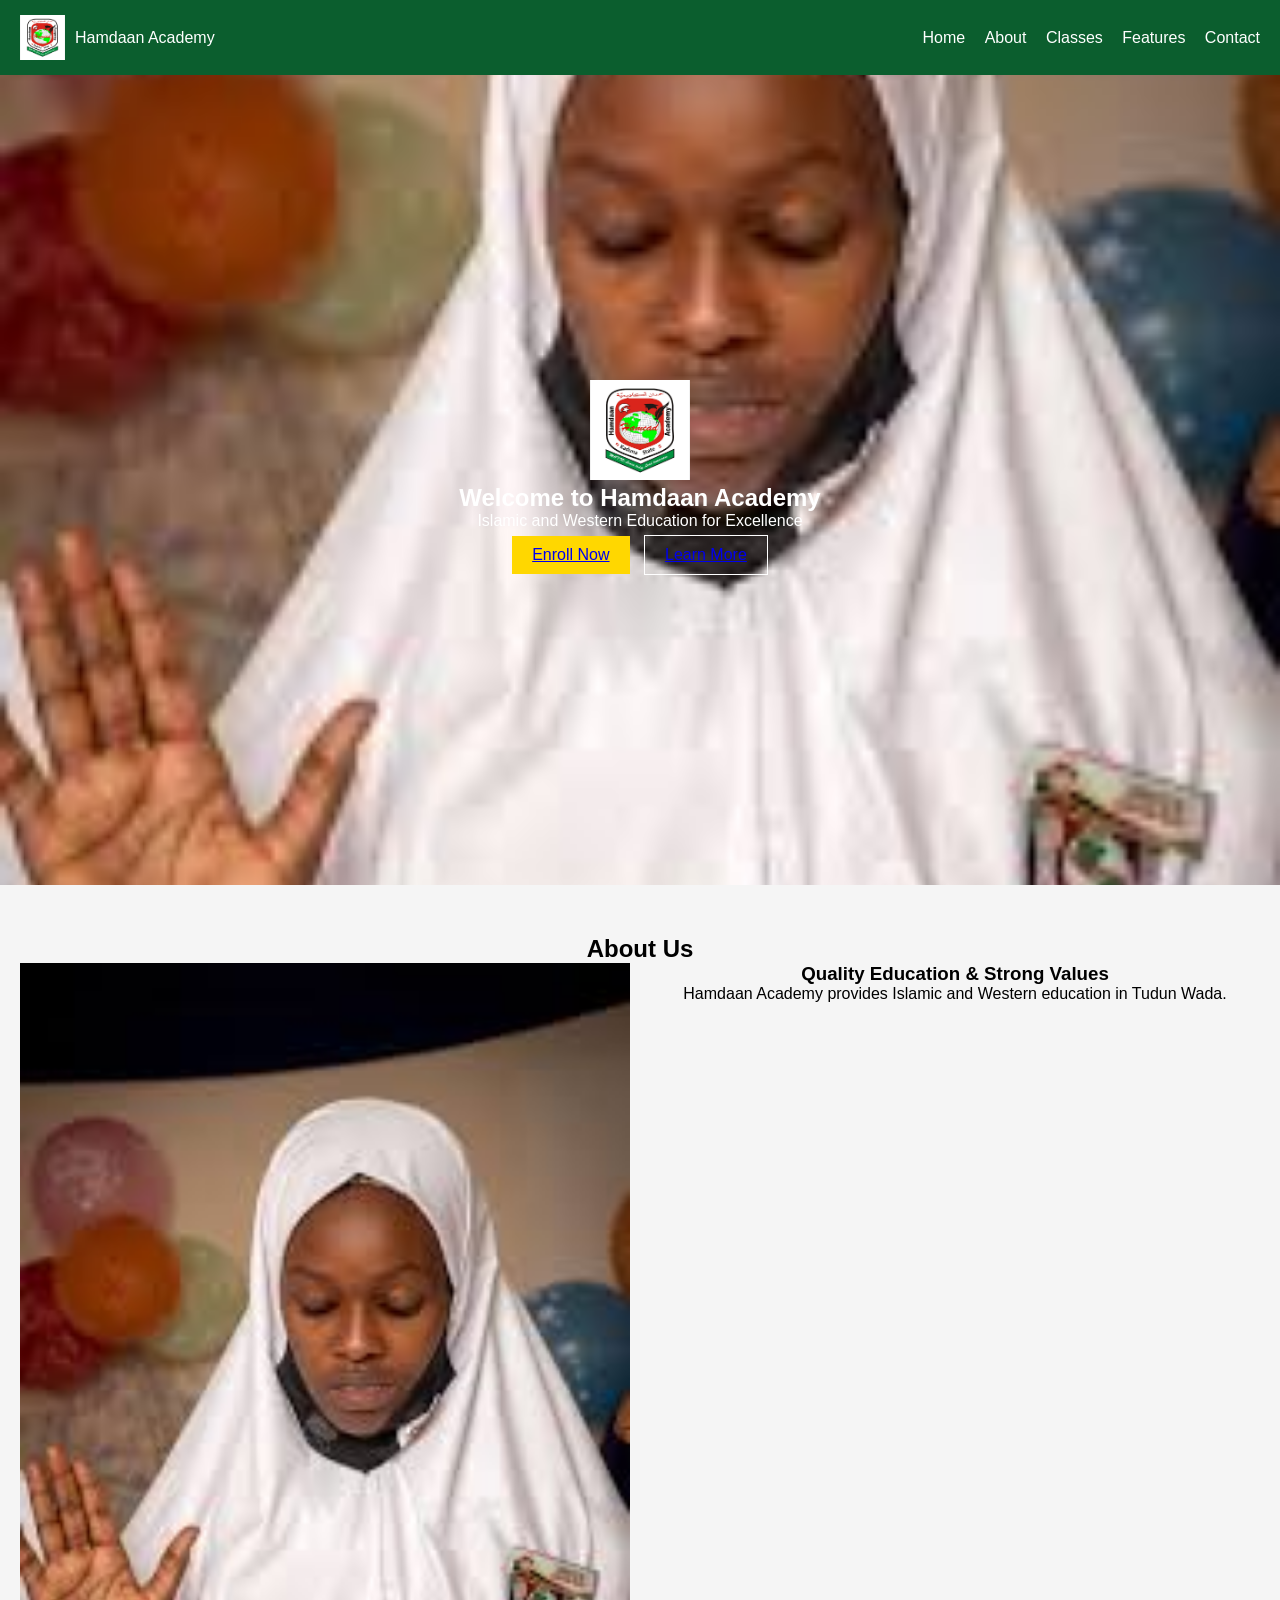
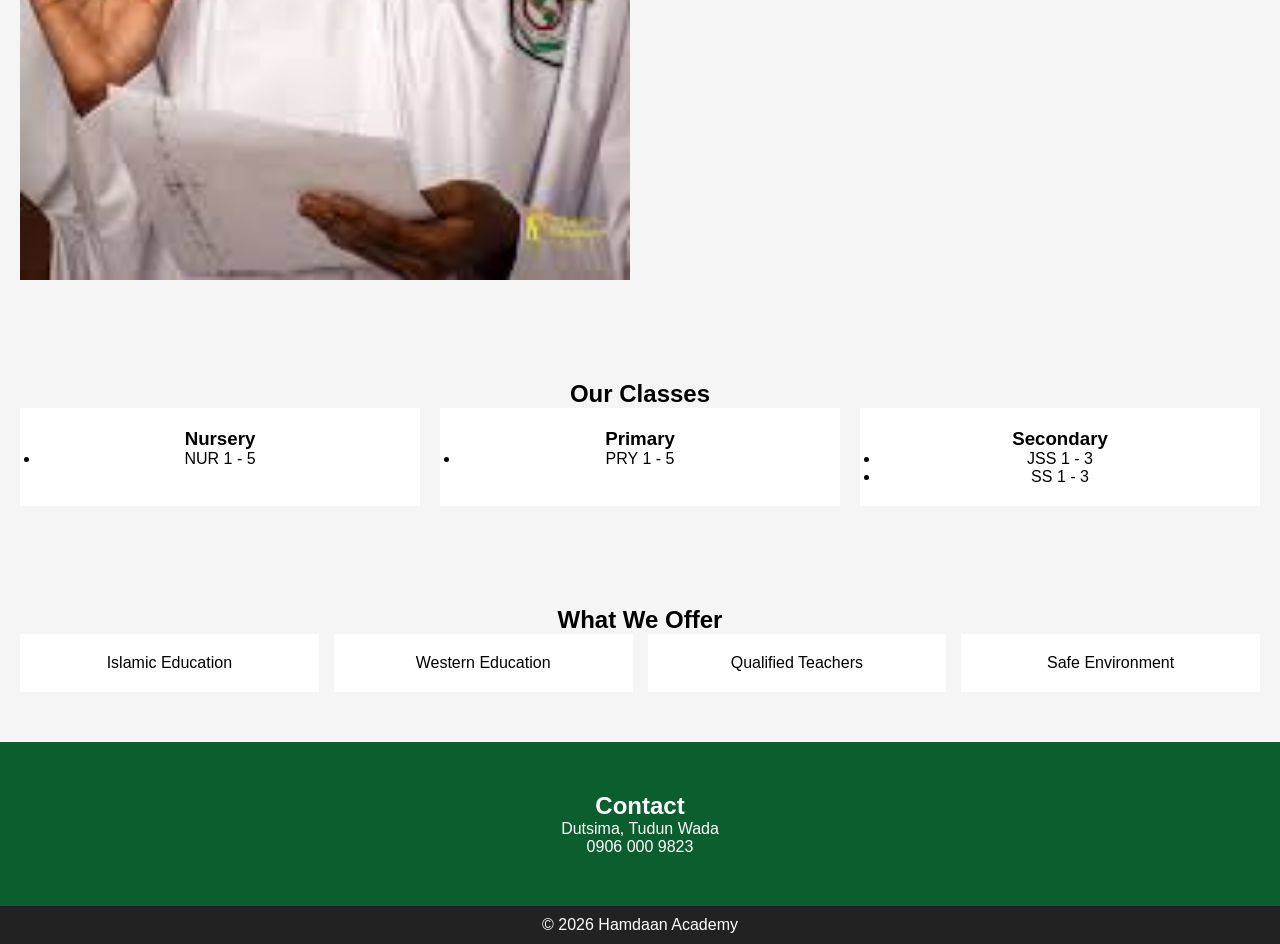
==== index.html @ 9a120d10 "Rename Index.html to index.html" ====
<!DOCTYPE html>
<html lang="en">
<head>
  <meta charset="UTF-8">
  <meta name="viewport" content="width=device-width, initial-scale=1.0">
  <title>Hamdaan Academy</title>

  <link rel="stylesheet" href="style.css">
</head>
<body>

<nav>
  <div class="nav-left">
    <img src="Hamdaan Academy.png">
    <div class="school-name">Hamdaan Academy</div>
  </div>

  <div class="nav-links">
    <a href="#home">Home</a>
    <a href="#about">About</a>
    <a href="#classes">Classes</a>
    <a href="#features">Features</a>
    <a href="#contact">Contact</a>
  </div>

  <div class="menu-icon" onclick="toggleMenu()">☰</div>
</nav>

<div class="mobile-menu" id="mobileMenu">
  <a href="#home" onclick="closeMenu()">Home</a>
  <a href="#about" onclick="closeMenu()">About</a>
  <a href="#classes" onclick="closeMenu()">Classes</a>
  <a href="#features" onclick="closeMenu()">Features</a>
  <a href="#contact" onclick="closeMenu()">Contact</a>
</div>

<section class="hero" id="home">
  <div class="hero-content">
    <img src="Hamdaan Academy.png" class="hero-logo">
    <h1>Welcome to Hamdaan Academy</h1>
    <p>Islamic and Western Education for Excellence</p>

    <div class="hero-buttons">
      <a href="#contact" class="btn btn-primary">Enroll Now</a>
      <a href="#about" class="btn btn-secondary">Learn More</a>
    </div>
  </div>
</section>

<section class="section" id="about">
  <div class="container">
    <h2 class="section-title">About Us</h2>

    <div class="about-grid">
      <img src="Hamdaan baground.jpg">

      <div>
        <h3>Quality Education & Strong Values</h3>
        <p>
          Hamdaan Academy provides Islamic and Western education in Tudun Wada.
        </p>
      </div>
    </div>
  </div>
</section>

<section class="section" id="classes">
  <div class="container">
    <h2 class="section-title">Our Classes</h2>

    <div class="classes-wrapper">
      <div class="class-box">
        <h3>Nursery</h3>
        <ul>
          <li>NUR 1 - 5</li>
        </ul>
      </div>

      <div class="class-box">
        <h3>Primary</h3>
        <ul>
          <li>PRY 1 - 5</li>
        </ul>
      </div>

      <div class="class-box">
        <h3>Secondary</h3>
        <ul>
          <li>JSS 1 - 3</li>
          <li>SS 1 - 3</li>
        </ul>
      </div>
    </div>
  </div>
</section>

<section class="section" id="features">
  <div class="container">
    <h2 class="section-title">What We Offer</h2>

    <div class="features-grid">
      <div class="feature-card">Islamic Education</div>
      <div class="feature-card">Western Education</div>
      <div class="feature-card">Qualified Teachers</div>
      <div class="feature-card">Safe Environment</div>
    </div>
  </div>
</section>

<section class="section contact-section" id="contact">
  <div class="container">
    <h2>Contact</h2>
    <p>Dutsima, Tudun Wada</p>
    <p>0906 000 9823</p>
  </div>
</section>

<footer>
  © 2026 Hamdaan Academy
</footer>

<script src="script.js"></script>

</body>
</html>
---- style.css ----
*{
  margin:0;
  padding:0;
  box-sizing:border-box;
  font-family: Arial;
}

body{
  background:#f5f5f5;
}

nav{
  background:#0b5e2e;
  color:white;
  display:flex;
  justify-content:space-between;
  padding:15px 20px;
  align-items:center;
}

.nav-left{
  display:flex;
  align-items:center;
  gap:10px;
}

.nav-left img{
  width:45px;
}

.nav-links a{
  color:white;
  margin-left:15px;
  text-decoration:none;
}

.menu-icon{
  display:none;
  font-size:25px;
}

.mobile-menu{
  display:none;
  flex-direction:column;
  background:#0b5e2e;
}

.mobile-menu a{
  color:white;
  padding:10px;
}

.hero{
  height:90vh;
  background:url("Hamdaan baground.jpg") center/cover no-repeat;
  display:flex;
  justify-content:center;
  align-items:center;
  text-align:center;
  color:white;
}

.hero-logo{
  width:100px;
}

.btn{
  padding:10px 20px;
  margin:5px;
  display:inline-block;
}

.btn-primary{
  background:gold;
}

.btn-secondary{
  border:1px solid white;
}

.section{
  padding:50px 20px;
  text-align:center;
}

.about-grid{
  display:grid;
  grid-template-columns:1fr 1fr;
  gap:20px;
}

.about-grid img{
  width:100%;
}

.classes-wrapper{
  display:grid;
  grid-template-columns:repeat(3,1fr);
  gap:20px;
}

.class-box{
  background:white;
  padding:20px;
}

.features-grid{
  display:grid;
  grid-template-columns:repeat(4,1fr);
  gap:15px;
}

.feature-card{
  background:white;
  padding:20px;
}

.contact-section{
  background:#0b5e2e;
  color:white;
}

footer{
  background:#222;
  color:white;
  text-align:center;
  padding:10px;
}

@media(max-width:768px){
  .nav-links{
    display:none;
  }

  .menu-icon{
    display:block;
  }

  .mobile-menu.show{
    display:flex;
  }

  .about-grid,
  .classes-wrapper,
  .features-grid{
    grid-template-columns:1fr;
  }
}
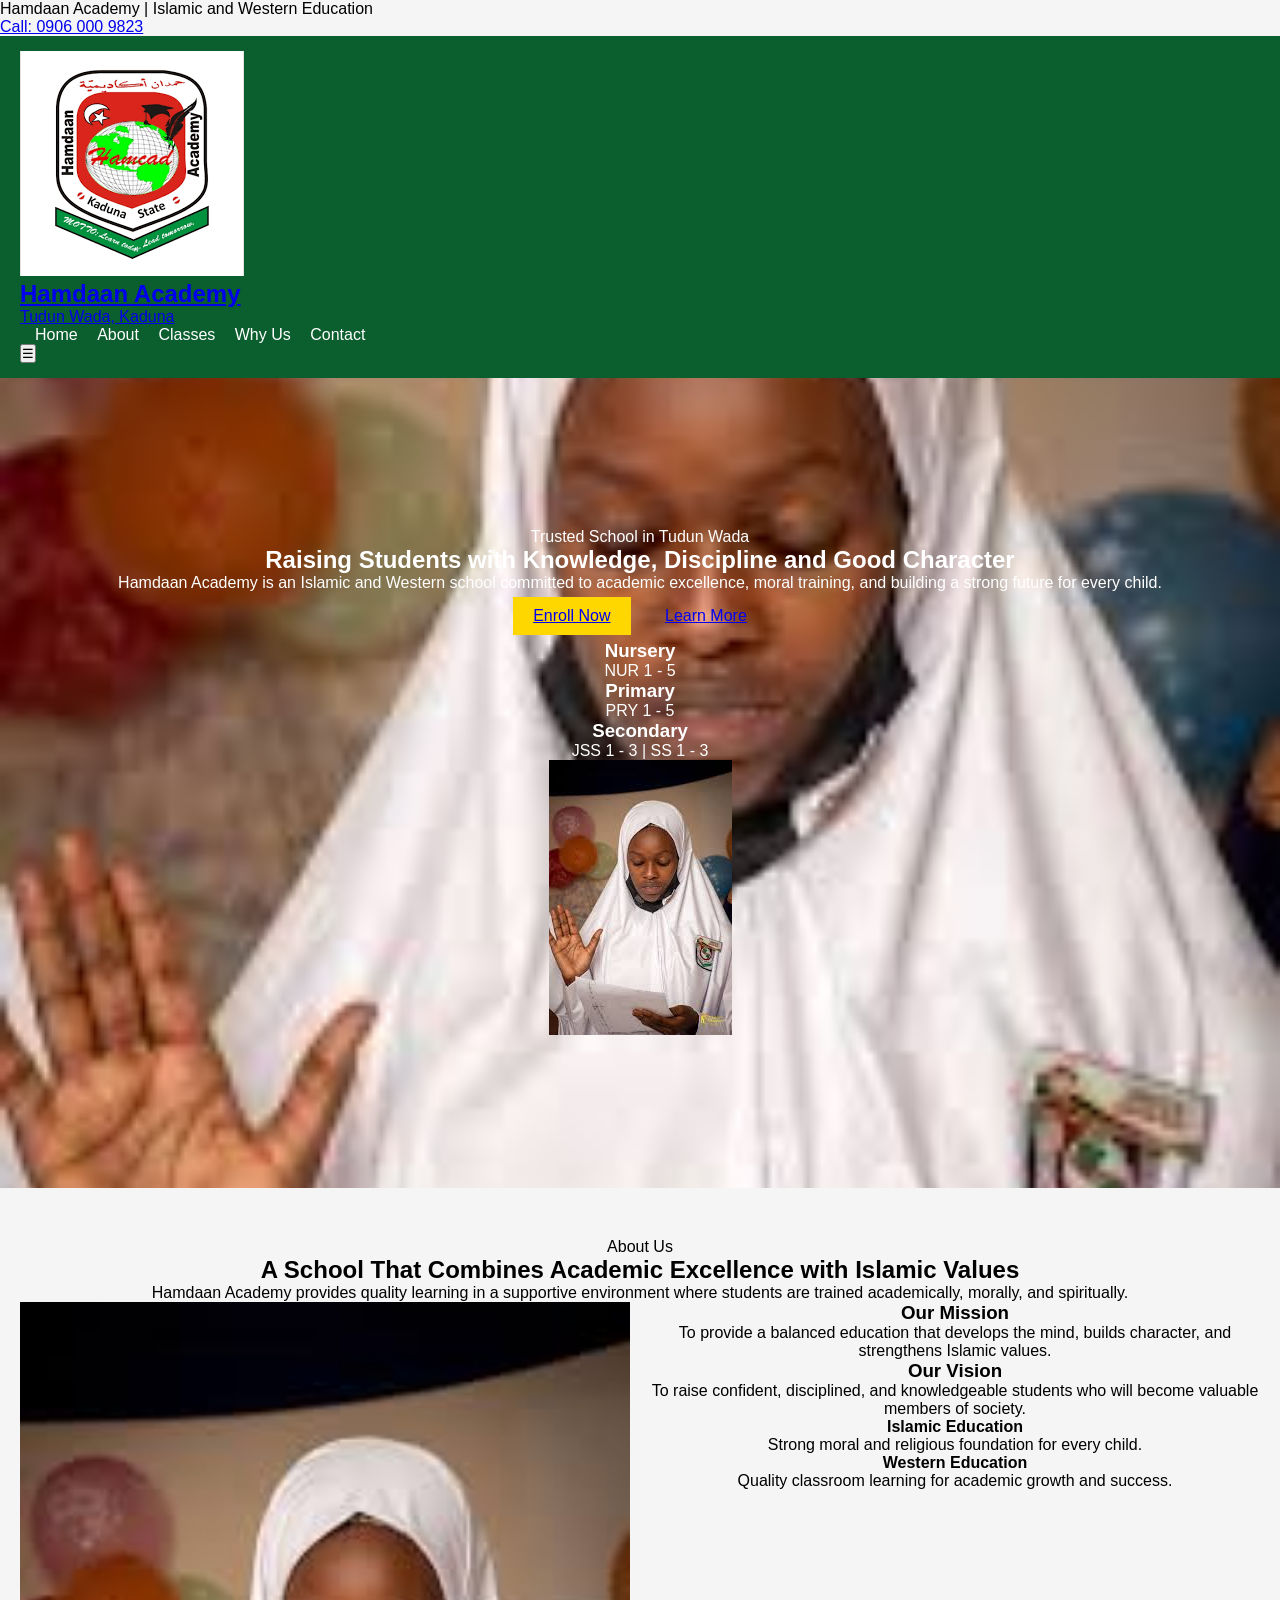
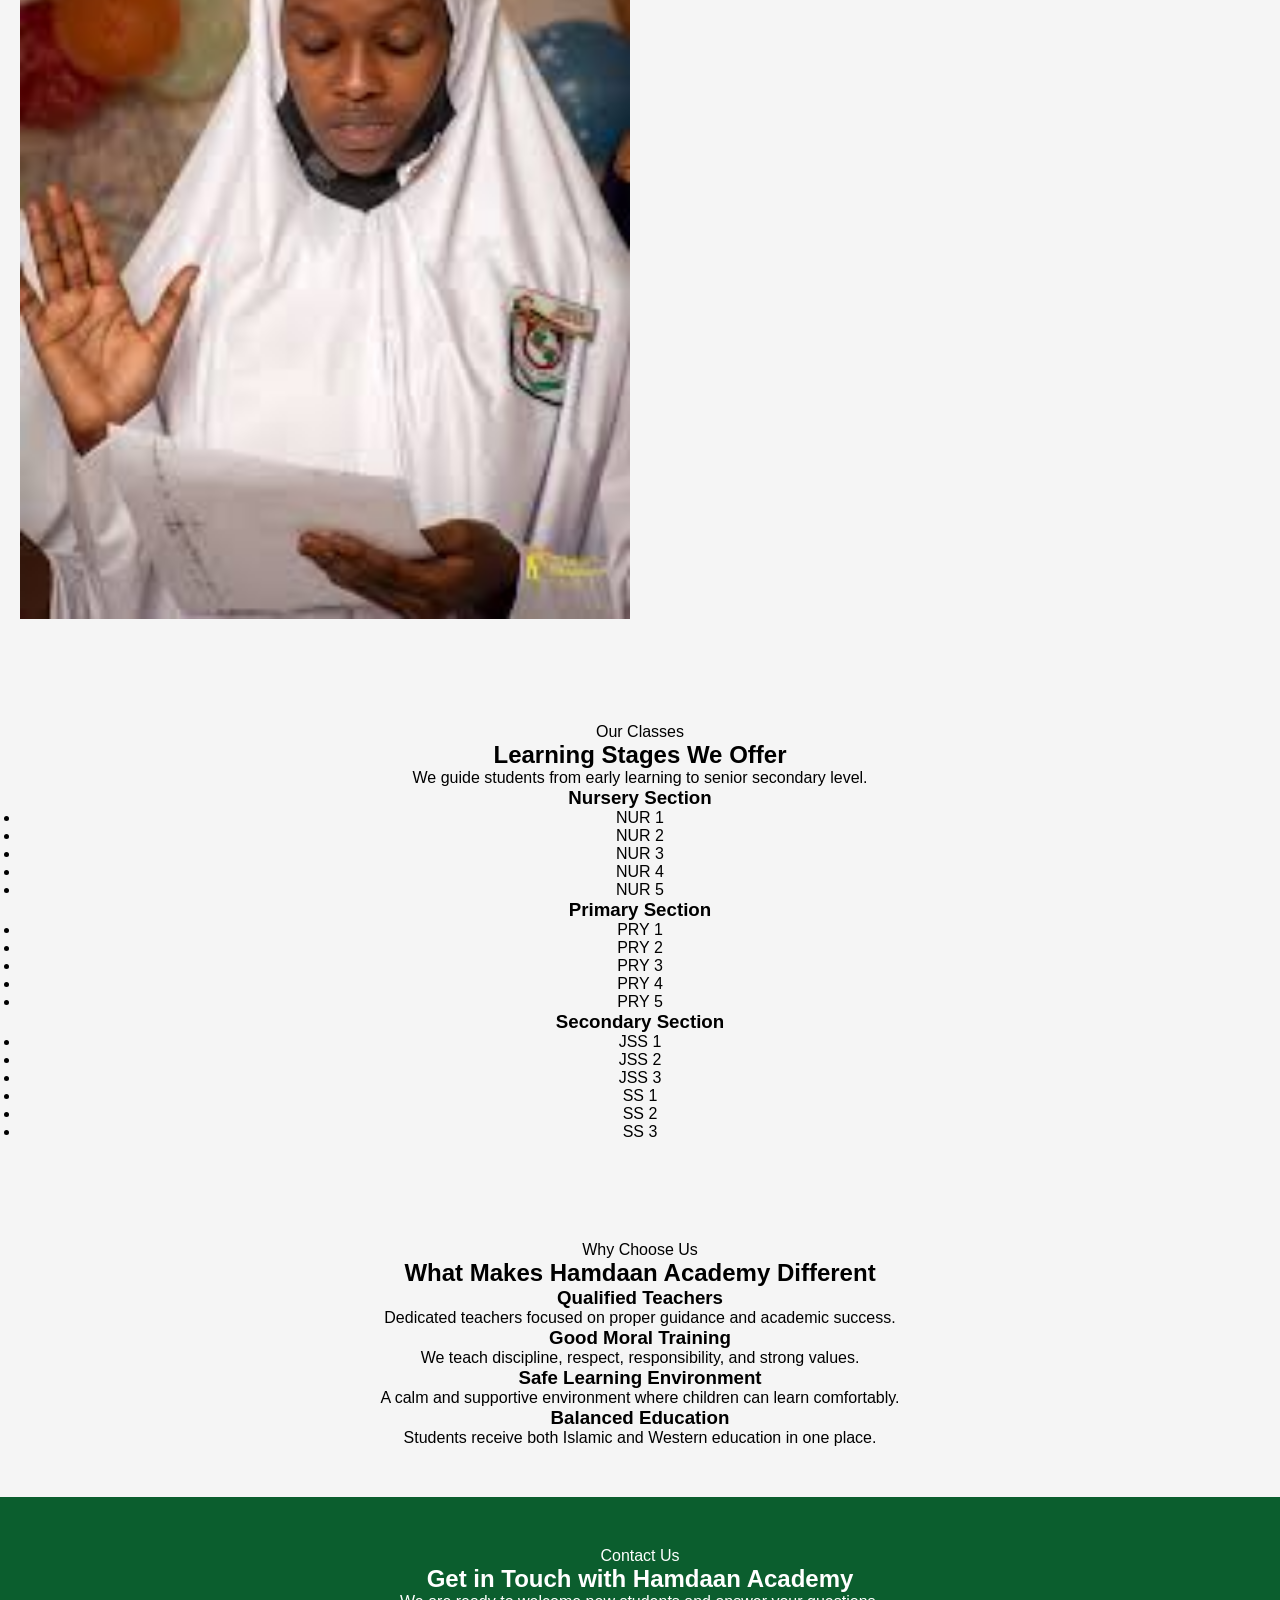
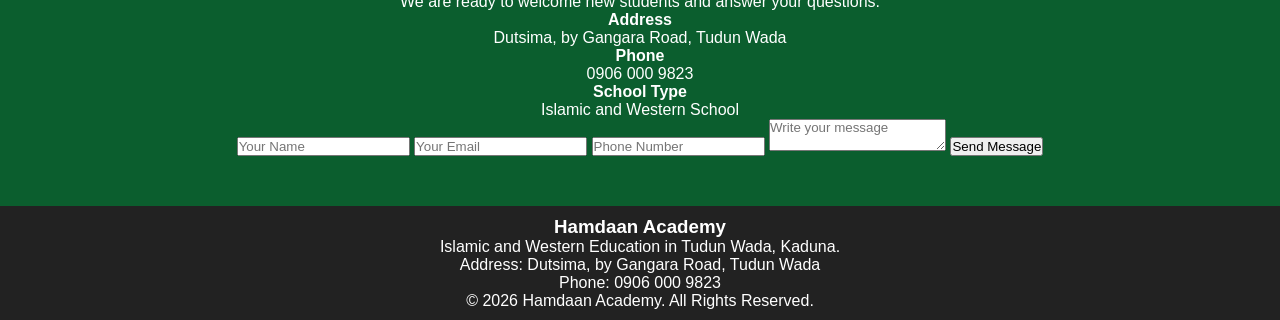
==== commit 178f6eab: "Update index.html" ====
--- a/index.html
+++ b/index.html
@@ -4,122 +4,265 @@
   <meta charset="UTF-8">
   <meta name="viewport" content="width=device-width, initial-scale=1.0">
   <title>Hamdaan Academy</title>
-
   <link rel="stylesheet" href="style.css">
 </head>
 <body>
 
-<nav>
-  <div class="nav-left">
-    <img src="Hamdaan Academy.png">
-    <div class="school-name">Hamdaan Academy</div>
-  </div>
-
-  <div class="nav-links">
-    <a href="#home">Home</a>
-    <a href="#about">About</a>
-    <a href="#classes">Classes</a>
-    <a href="#features">Features</a>
-    <a href="#contact">Contact</a>
-  </div>
-
-  <div class="menu-icon" onclick="toggleMenu()">☰</div>
-</nav>
-
-<div class="mobile-menu" id="mobileMenu">
-  <a href="#home" onclick="closeMenu()">Home</a>
-  <a href="#about" onclick="closeMenu()">About</a>
-  <a href="#classes" onclick="closeMenu()">Classes</a>
-  <a href="#features" onclick="closeMenu()">Features</a>
-  <a href="#contact" onclick="closeMenu()">Contact</a>
-</div>
-
-<section class="hero" id="home">
-  <div class="hero-content">
-    <img src="Hamdaan Academy.png" class="hero-logo">
-    <h1>Welcome to Hamdaan Academy</h1>
-    <p>Islamic and Western Education for Excellence</p>
-
-    <div class="hero-buttons">
-      <a href="#contact" class="btn btn-primary">Enroll Now</a>
-      <a href="#about" class="btn btn-secondary">Learn More</a>
-    </div>
-  </div>
-</section>
-
-<section class="section" id="about">
-  <div class="container">
-    <h2 class="section-title">About Us</h2>
-
-    <div class="about-grid">
-      <img src="Hamdaan baground.jpg">
-
+  <!-- HEADER -->
+  <header class="topbar">
+    <div class="container topbar-content">
+      <p>Hamdaan Academy | Islamic and Western Education</p>
+      <a href="tel:09060009823">Call: 0906 000 9823</a>
+    </div>
+  </header>
+
+  <!-- NAVBAR -->
+  <nav class="navbar">
+    <div class="container nav-content">
+      <a href="#home" class="brand">
+        <img src="Hamdaan Academy.png" alt="Hamdaan Academy Logo">
+        <div>
+          <h2>Hamdaan Academy</h2>
+          <span>Tudun Wada, Kaduna</span>
+        </div>
+      </a>
+
+      <div class="nav-links" id="navLinks">
+        <a href="#home">Home</a>
+        <a href="#about">About</a>
+        <a href="#classes">Classes</a>
+        <a href="#why-us">Why Us</a>
+        <a href="#contact">Contact</a>
+      </div>
+
+      <button class="menu-btn" onclick="toggleMenu()">☰</button>
+    </div>
+
+    <div class="mobile-menu" id="mobileMenu">
+      <a href="#home" onclick="closeMenu()">Home</a>
+      <a href="#about" onclick="closeMenu()">About</a>
+      <a href="#classes" onclick="closeMenu()">Classes</a>
+      <a href="#why-us" onclick="closeMenu()">Why Us</a>
+      <a href="#contact" onclick="closeMenu()">Contact</a>
+    </div>
+  </nav>
+
+  <!-- HERO -->
+  <section class="hero" id="home">
+    <div class="container hero-content">
+      <div class="hero-text">
+        <span class="badge">Trusted School in Tudun Wada</span>
+        <h1>Raising Students with Knowledge, Discipline and Good Character</h1>
+        <p>
+          Hamdaan Academy is an Islamic and Western school committed to academic excellence,
+          moral training, and building a strong future for every child.
+        </p>
+
+        <div class="hero-buttons">
+          <a href="#contact" class="btn btn-primary">Enroll Now</a>
+          <a href="#about" class="btn btn-outline">Learn More</a>
+        </div>
+
+        <div class="hero-stats">
+          <div class="stat-box">
+            <h3>Nursery</h3>
+            <p>NUR 1 - 5</p>
+          </div>
+          <div class="stat-box">
+            <h3>Primary</h3>
+            <p>PRY 1 - 5</p>
+          </div>
+          <div class="stat-box">
+            <h3>Secondary</h3>
+            <p>JSS 1 - 3 | SS 1 - 3</p>
+          </div>
+        </div>
+      </div>
+
+      <div class="hero-image">
+        <div class="hero-image-card">
+          <img src="Hamdaan baground.jpg" alt="Hamdaan Academy Student">
+        </div>
+      </div>
+    </div>
+  </section>
+
+  <!-- ABOUT -->
+  <section class="section" id="about">
+    <div class="container">
+      <div class="section-head">
+        <span class="section-tag">About Us</span>
+        <h2>A School That Combines Academic Excellence with Islamic Values</h2>
+        <p>
+          Hamdaan Academy provides quality learning in a supportive environment where students
+          are trained academically, morally, and spiritually.
+        </p>
+      </div>
+
+      <div class="about-grid">
+        <div class="about-image">
+          <img src="Hamdaan baground.jpg" alt="Student of Hamdaan Academy">
+        </div>
+
+        <div class="about-text">
+          <h3>Our Mission</h3>
+          <p>
+            To provide a balanced education that develops the mind, builds character,
+            and strengthens Islamic values.
+          </p>
+
+          <h3>Our Vision</h3>
+          <p>
+            To raise confident, disciplined, and knowledgeable students who will become
+            valuable members of society.
+          </p>
+
+          <div class="about-points">
+            <div class="point-card">
+              <h4>Islamic Education</h4>
+              <p>Strong moral and religious foundation for every child.</p>
+            </div>
+            <div class="point-card">
+              <h4>Western Education</h4>
+              <p>Quality classroom learning for academic growth and success.</p>
+            </div>
+          </div>
+        </div>
+      </div>
+    </div>
+  </section>
+
+  <!-- CLASSES -->
+  <section class="section section-light" id="classes">
+    <div class="container">
+      <div class="section-head">
+        <span class="section-tag">Our Classes</span>
+        <h2>Learning Stages We Offer</h2>
+        <p>We guide students from early learning to senior secondary level.</p>
+      </div>
+
+      <div class="class-grid">
+        <div class="class-card">
+          <h3>Nursery Section</h3>
+          <ul>
+            <li>NUR 1</li>
+            <li>NUR 2</li>
+            <li>NUR 3</li>
+            <li>NUR 4</li>
+            <li>NUR 5</li>
+          </ul>
+        </div>
+
+        <div class="class-card">
+          <h3>Primary Section</h3>
+          <ul>
+            <li>PRY 1</li>
+            <li>PRY 2</li>
+            <li>PRY 3</li>
+            <li>PRY 4</li>
+            <li>PRY 5</li>
+          </ul>
+        </div>
+
+        <div class="class-card">
+          <h3>Secondary Section</h3>
+          <ul>
+            <li>JSS 1</li>
+            <li>JSS 2</li>
+            <li>JSS 3</li>
+            <li>SS 1</li>
+            <li>SS 2</li>
+            <li>SS 3</li>
+          </ul>
+        </div>
+      </div>
+    </div>
+  </section>
+
+  <!-- WHY US -->
+  <section class="section" id="why-us">
+    <div class="container">
+      <div class="section-head">
+        <span class="section-tag">Why Choose Us</span>
+        <h2>What Makes Hamdaan Academy Different</h2>
+      </div>
+
+      <div class="why-grid">
+        <div class="why-card">
+          <h3>Qualified Teachers</h3>
+          <p>Dedicated teachers focused on proper guidance and academic success.</p>
+        </div>
+
+        <div class="why-card">
+          <h3>Good Moral Training</h3>
+          <p>We teach discipline, respect, responsibility, and strong values.</p>
+        </div>
+
+        <div class="why-card">
+          <h3>Safe Learning Environment</h3>
+          <p>A calm and supportive environment where children can learn comfortably.</p>
+        </div>
+
+        <div class="why-card">
+          <h3>Balanced Education</h3>
+          <p>Students receive both Islamic and Western education in one place.</p>
+        </div>
+      </div>
+    </div>
+  </section>
+
+  <!-- CONTACT -->
+  <section class="section contact-section" id="contact">
+    <div class="container contact-grid">
+      <div class="contact-info">
+        <span class="section-tag white-tag">Contact Us</span>
+        <h2>Get in Touch with Hamdaan Academy</h2>
+        <p>We are ready to welcome new students and answer your questions.</p>
+
+        <div class="contact-box">
+          <h4>Address</h4>
+          <p>Dutsima, by Gangara Road, Tudun Wada</p>
+        </div>
+
+        <div class="contact-box">
+          <h4>Phone</h4>
+          <p>0906 000 9823</p>
+        </div>
+
+        <div class="contact-box">
+          <h4>School Type</h4>
+          <p>Islamic and Western School</p>
+        </div>
+      </div>
+
+      <div class="contact-form-wrap">
+        <form class="contact-form">
+          <input type="text" placeholder="Your Name">
+          <input type="email" placeholder="Your Email">
+          <input type="text" placeholder="Phone Number">
+          <textarea placeholder="Write your message"></textarea>
+          <button type="submit">Send Message</button>
+        </form>
+      </div>
+    </div>
+  </section>
+
+  <!-- FOOTER -->
+  <footer class="footer">
+    <div class="container footer-content">
       <div>
-        <h3>Quality Education & Strong Values</h3>
-        <p>
-          Hamdaan Academy provides Islamic and Western education in Tudun Wada.
-        </p>
-      </div>
-    </div>
-  </div>
-</section>
-
-<section class="section" id="classes">
-  <div class="container">
-    <h2 class="section-title">Our Classes</h2>
-
-    <div class="classes-wrapper">
-      <div class="class-box">
-        <h3>Nursery</h3>
-        <ul>
-          <li>NUR 1 - 5</li>
-        </ul>
-      </div>
-
-      <div class="class-box">
-        <h3>Primary</h3>
-        <ul>
-          <li>PRY 1 - 5</li>
-        </ul>
-      </div>
-
-      <div class="class-box">
-        <h3>Secondary</h3>
-        <ul>
-          <li>JSS 1 - 3</li>
-          <li>SS 1 - 3</li>
-        </ul>
-      </div>
-    </div>
-  </div>
-</section>
-
-<section class="section" id="features">
-  <div class="container">
-    <h2 class="section-title">What We Offer</h2>
-
-    <div class="features-grid">
-      <div class="feature-card">Islamic Education</div>
-      <div class="feature-card">Western Education</div>
-      <div class="feature-card">Qualified Teachers</div>
-      <div class="feature-card">Safe Environment</div>
-    </div>
-  </div>
-</section>
-
-<section class="section contact-section" id="contact">
-  <div class="container">
-    <h2>Contact</h2>
-    <p>Dutsima, Tudun Wada</p>
-    <p>0906 000 9823</p>
-  </div>
-</section>
-
-<footer>
-  © 2026 Hamdaan Academy
-</footer>
-
-<script src="script.js"></script>
-
+        <h3>Hamdaan Academy</h3>
+        <p>Islamic and Western Education in Tudun Wada, Kaduna.</p>
+      </div>
+
+      <div>
+        <p>Address: Dutsima, by Gangara Road, Tudun Wada</p>
+        <p>Phone: 0906 000 9823</p>
+      </div>
+    </div>
+    <p class="footer-copy">© 2026 Hamdaan Academy. All Rights Reserved.</p>
+  </footer>
+
+  <script src="script.js"></script>
 </body>
 </html>
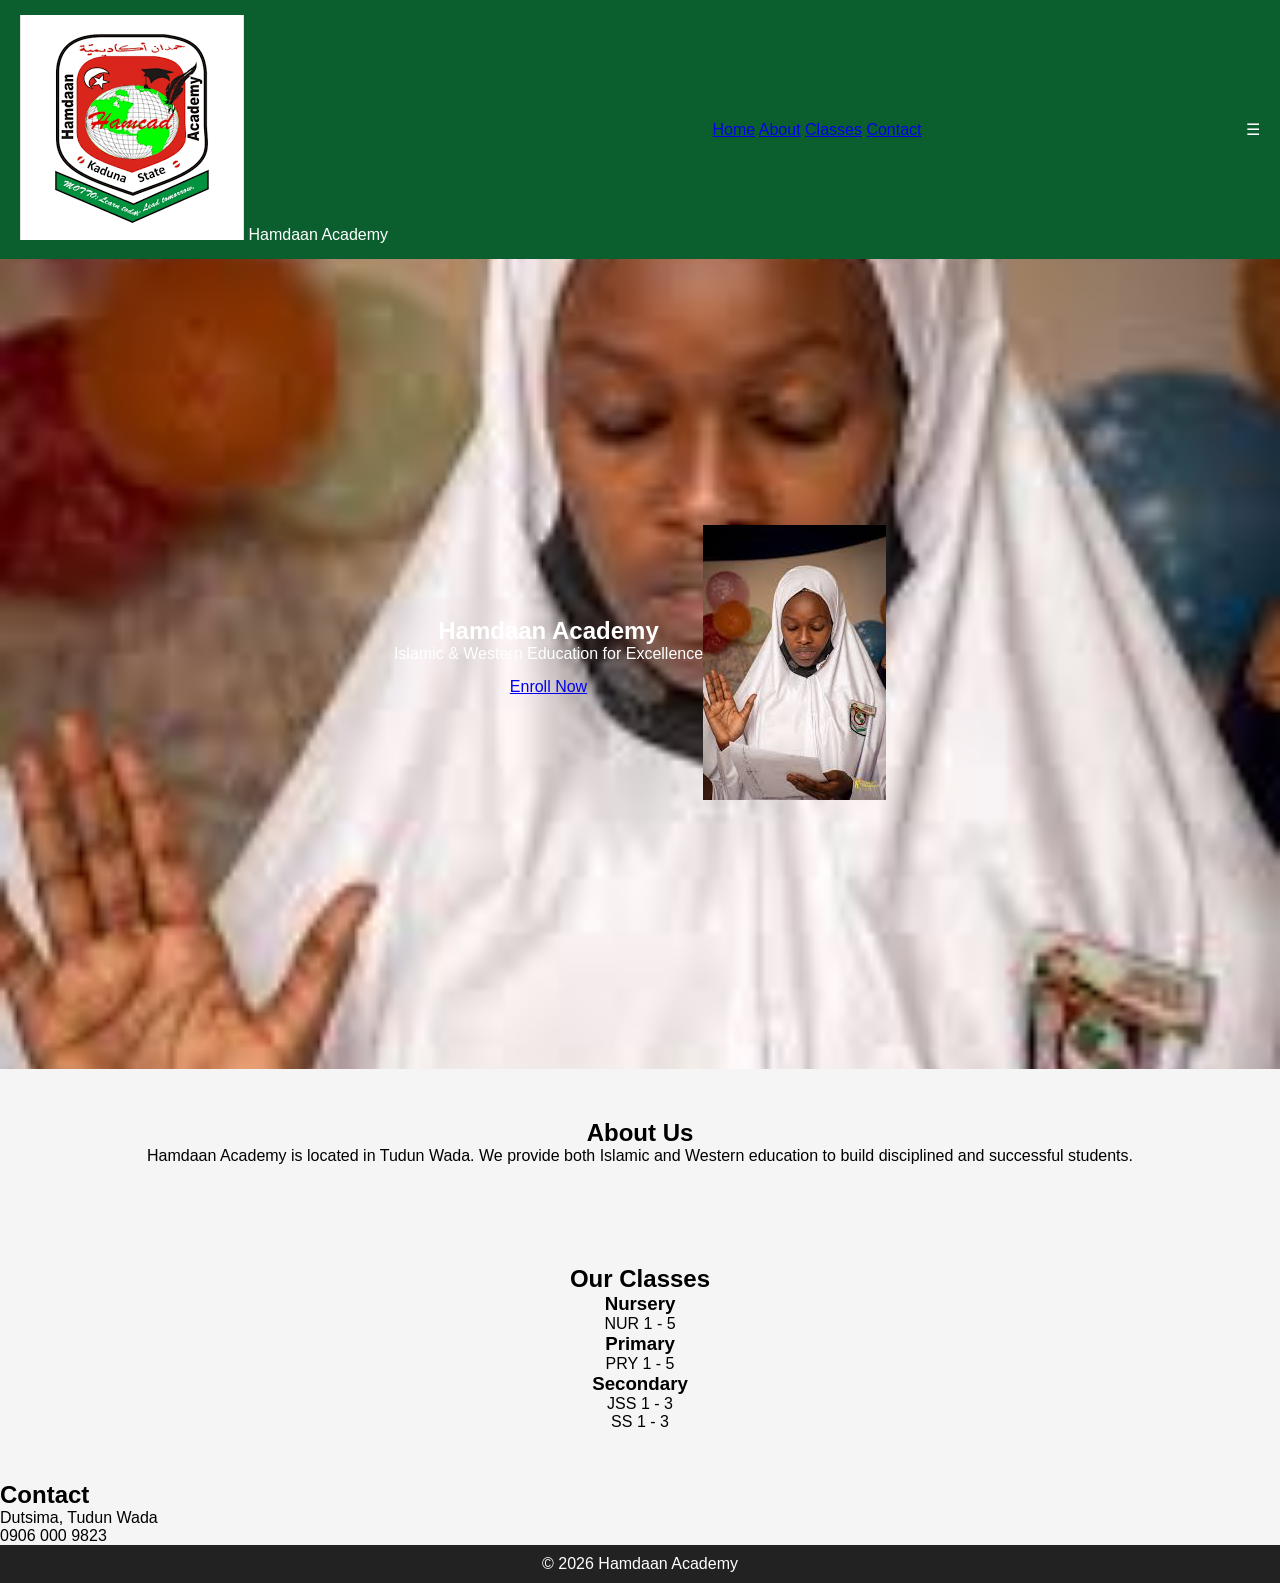
==== commit 31903dba: "Update index.html" ====
--- a/index.html
+++ b/index.html
@@ -4,265 +4,100 @@
   <meta charset="UTF-8">
   <meta name="viewport" content="width=device-width, initial-scale=1.0">
   <title>Hamdaan Academy</title>
+
   <link rel="stylesheet" href="style.css">
 </head>
 <body>
 
-  <!-- HEADER -->
-  <header class="topbar">
-    <div class="container topbar-content">
-      <p>Hamdaan Academy | Islamic and Western Education</p>
-      <a href="tel:09060009823">Call: 0906 000 9823</a>
-    </div>
-  </header>
+<!-- NAVBAR -->
+<nav>
+  <div class="logo">
+    <img src="Hamdaan Academy.png">
+    <span>Hamdaan Academy</span>
+  </div>
 
-  <!-- NAVBAR -->
-  <nav class="navbar">
-    <div class="container nav-content">
-      <a href="#home" class="brand">
-        <img src="Hamdaan Academy.png" alt="Hamdaan Academy Logo">
-        <div>
-          <h2>Hamdaan Academy</h2>
-          <span>Tudun Wada, Kaduna</span>
-        </div>
-      </a>
+  <div class="links">
+    <a href="#home">Home</a>
+    <a href="#about">About</a>
+    <a href="#classes">Classes</a>
+    <a href="#contact">Contact</a>
+  </div>
 
-      <div class="nav-links" id="navLinks">
-        <a href="#home">Home</a>
-        <a href="#about">About</a>
-        <a href="#classes">Classes</a>
-        <a href="#why-us">Why Us</a>
-        <a href="#contact">Contact</a>
-      </div>
+  <div class="menu" onclick="toggleMenu()">☰</div>
+</nav>
 
-      <button class="menu-btn" onclick="toggleMenu()">☰</button>
+<div class="mobile-menu" id="mobileMenu">
+  <a href="#home" onclick="closeMenu()">Home</a>
+  <a href="#about" onclick="closeMenu()">About</a>
+  <a href="#classes" onclick="closeMenu()">Classes</a>
+  <a href="#contact" onclick="closeMenu()">Contact</a>
+</div>
+
+<!-- HERO -->
+<section class="hero" id="home">
+  <div class="hero-text">
+    <h1>Hamdaan Academy</h1>
+    <p>Islamic & Western Education for Excellence</p>
+    <a href="#contact" class="btn">Enroll Now</a>
+  </div>
+
+  <div class="hero-img">
+    <img src="Hamdaan baground.jpg">
+  </div>
+</section>
+
+<!-- ABOUT -->
+<section id="about" class="section">
+  <h2>About Us</h2>
+  <p>
+    Hamdaan Academy is located in Tudun Wada. We provide both Islamic and Western education
+    to build disciplined and successful students.
+  </p>
+</section>
+
+<!-- CLASSES -->
+<section id="classes" class="section">
+  <h2>Our Classes</h2>
+
+  <div class="grid">
+    <div class="card">
+      <h3>Nursery</h3>
+      <p>NUR 1 - 5</p>
     </div>
 
-    <div class="mobile-menu" id="mobileMenu">
-      <a href="#home" onclick="closeMenu()">Home</a>
-      <a href="#about" onclick="closeMenu()">About</a>
-      <a href="#classes" onclick="closeMenu()">Classes</a>
-      <a href="#why-us" onclick="closeMenu()">Why Us</a>
-      <a href="#contact" onclick="closeMenu()">Contact</a>
+    <div class="card">
+      <h3>Primary</h3>
+      <p>PRY 1 - 5</p>
     </div>
-  </nav>
 
-  <!-- HERO -->
-  <section class="hero" id="home">
-    <div class="container hero-content">
-      <div class="hero-text">
-        <span class="badge">Trusted School in Tudun Wada</span>
-        <h1>Raising Students with Knowledge, Discipline and Good Character</h1>
-        <p>
-          Hamdaan Academy is an Islamic and Western school committed to academic excellence,
-          moral training, and building a strong future for every child.
-        </p>
+    <div class="card">
+      <h3>Secondary</h3>
+      <p>JSS 1 - 3<br>SS 1 - 3</p>
+    </div>
+  </div>
+</section>
 
-        <div class="hero-buttons">
-          <a href="#contact" class="btn btn-primary">Enroll Now</a>
-          <a href="#about" class="btn btn-outline">Learn More</a>
-        </div>
+<!-- CONTACT -->
+<section id="contact" class="contact">
+  <h2>Contact</h2>
+  <p>Dutsima, Tudun Wada</p>
+  <p>0906 000 9823</p>
+</section>
 
-        <div class="hero-stats">
-          <div class="stat-box">
-            <h3>Nursery</h3>
-            <p>NUR 1 - 5</p>
-          </div>
-          <div class="stat-box">
-            <h3>Primary</h3>
-            <p>PRY 1 - 5</p>
-          </div>
-          <div class="stat-box">
-            <h3>Secondary</h3>
-            <p>JSS 1 - 3 | SS 1 - 3</p>
-          </div>
-        </div>
-      </div>
+<footer>
+  © 2026 Hamdaan Academy
+</footer>
 
-      <div class="hero-image">
-        <div class="hero-image-card">
-          <img src="Hamdaan baground.jpg" alt="Hamdaan Academy Student">
-        </div>
-      </div>
-    </div>
-  </section>
+<!-- SCRIPT INSIDE HTML -->
+<script>
+function toggleMenu(){
+  document.getElementById("mobileMenu").classList.toggle("show");
+}
 
-  <!-- ABOUT -->
-  <section class="section" id="about">
-    <div class="container">
-      <div class="section-head">
-        <span class="section-tag">About Us</span>
-        <h2>A School That Combines Academic Excellence with Islamic Values</h2>
-        <p>
-          Hamdaan Academy provides quality learning in a supportive environment where students
-          are trained academically, morally, and spiritually.
-        </p>
-      </div>
+function closeMenu(){
+  document.getElementById("mobileMenu").classList.remove("show");
+}
+</script>
 
-      <div class="about-grid">
-        <div class="about-image">
-          <img src="Hamdaan baground.jpg" alt="Student of Hamdaan Academy">
-        </div>
-
-        <div class="about-text">
-          <h3>Our Mission</h3>
-          <p>
-            To provide a balanced education that develops the mind, builds character,
-            and strengthens Islamic values.
-          </p>
-
-          <h3>Our Vision</h3>
-          <p>
-            To raise confident, disciplined, and knowledgeable students who will become
-            valuable members of society.
-          </p>
-
-          <div class="about-points">
-            <div class="point-card">
-              <h4>Islamic Education</h4>
-              <p>Strong moral and religious foundation for every child.</p>
-            </div>
-            <div class="point-card">
-              <h4>Western Education</h4>
-              <p>Quality classroom learning for academic growth and success.</p>
-            </div>
-          </div>
-        </div>
-      </div>
-    </div>
-  </section>
-
-  <!-- CLASSES -->
-  <section class="section section-light" id="classes">
-    <div class="container">
-      <div class="section-head">
-        <span class="section-tag">Our Classes</span>
-        <h2>Learning Stages We Offer</h2>
-        <p>We guide students from early learning to senior secondary level.</p>
-      </div>
-
-      <div class="class-grid">
-        <div class="class-card">
-          <h3>Nursery Section</h3>
-          <ul>
-            <li>NUR 1</li>
-            <li>NUR 2</li>
-            <li>NUR 3</li>
-            <li>NUR 4</li>
-            <li>NUR 5</li>
-          </ul>
-        </div>
-
-        <div class="class-card">
-          <h3>Primary Section</h3>
-          <ul>
-            <li>PRY 1</li>
-            <li>PRY 2</li>
-            <li>PRY 3</li>
-            <li>PRY 4</li>
-            <li>PRY 5</li>
-          </ul>
-        </div>
-
-        <div class="class-card">
-          <h3>Secondary Section</h3>
-          <ul>
-            <li>JSS 1</li>
-            <li>JSS 2</li>
-            <li>JSS 3</li>
-            <li>SS 1</li>
-            <li>SS 2</li>
-            <li>SS 3</li>
-          </ul>
-        </div>
-      </div>
-    </div>
-  </section>
-
-  <!-- WHY US -->
-  <section class="section" id="why-us">
-    <div class="container">
-      <div class="section-head">
-        <span class="section-tag">Why Choose Us</span>
-        <h2>What Makes Hamdaan Academy Different</h2>
-      </div>
-
-      <div class="why-grid">
-        <div class="why-card">
-          <h3>Qualified Teachers</h3>
-          <p>Dedicated teachers focused on proper guidance and academic success.</p>
-        </div>
-
-        <div class="why-card">
-          <h3>Good Moral Training</h3>
-          <p>We teach discipline, respect, responsibility, and strong values.</p>
-        </div>
-
-        <div class="why-card">
-          <h3>Safe Learning Environment</h3>
-          <p>A calm and supportive environment where children can learn comfortably.</p>
-        </div>
-
-        <div class="why-card">
-          <h3>Balanced Education</h3>
-          <p>Students receive both Islamic and Western education in one place.</p>
-        </div>
-      </div>
-    </div>
-  </section>
-
-  <!-- CONTACT -->
-  <section class="section contact-section" id="contact">
-    <div class="container contact-grid">
-      <div class="contact-info">
-        <span class="section-tag white-tag">Contact Us</span>
-        <h2>Get in Touch with Hamdaan Academy</h2>
-        <p>We are ready to welcome new students and answer your questions.</p>
-
-        <div class="contact-box">
-          <h4>Address</h4>
-          <p>Dutsima, by Gangara Road, Tudun Wada</p>
-        </div>
-
-        <div class="contact-box">
-          <h4>Phone</h4>
-          <p>0906 000 9823</p>
-        </div>
-
-        <div class="contact-box">
-          <h4>School Type</h4>
-          <p>Islamic and Western School</p>
-        </div>
-      </div>
-
-      <div class="contact-form-wrap">
-        <form class="contact-form">
-          <input type="text" placeholder="Your Name">
-          <input type="email" placeholder="Your Email">
-          <input type="text" placeholder="Phone Number">
-          <textarea placeholder="Write your message"></textarea>
-          <button type="submit">Send Message</button>
-        </form>
-      </div>
-    </div>
-  </section>
-
-  <!-- FOOTER -->
-  <footer class="footer">
-    <div class="container footer-content">
-      <div>
-        <h3>Hamdaan Academy</h3>
-        <p>Islamic and Western Education in Tudun Wada, Kaduna.</p>
-      </div>
-
-      <div>
-        <p>Address: Dutsima, by Gangara Road, Tudun Wada</p>
-        <p>Phone: 0906 000 9823</p>
-      </div>
-    </div>
-    <p class="footer-copy">© 2026 Hamdaan Academy. All Rights Reserved.</p>
-  </footer>
-
-  <script src="script.js"></script>
 </body>
 </html>
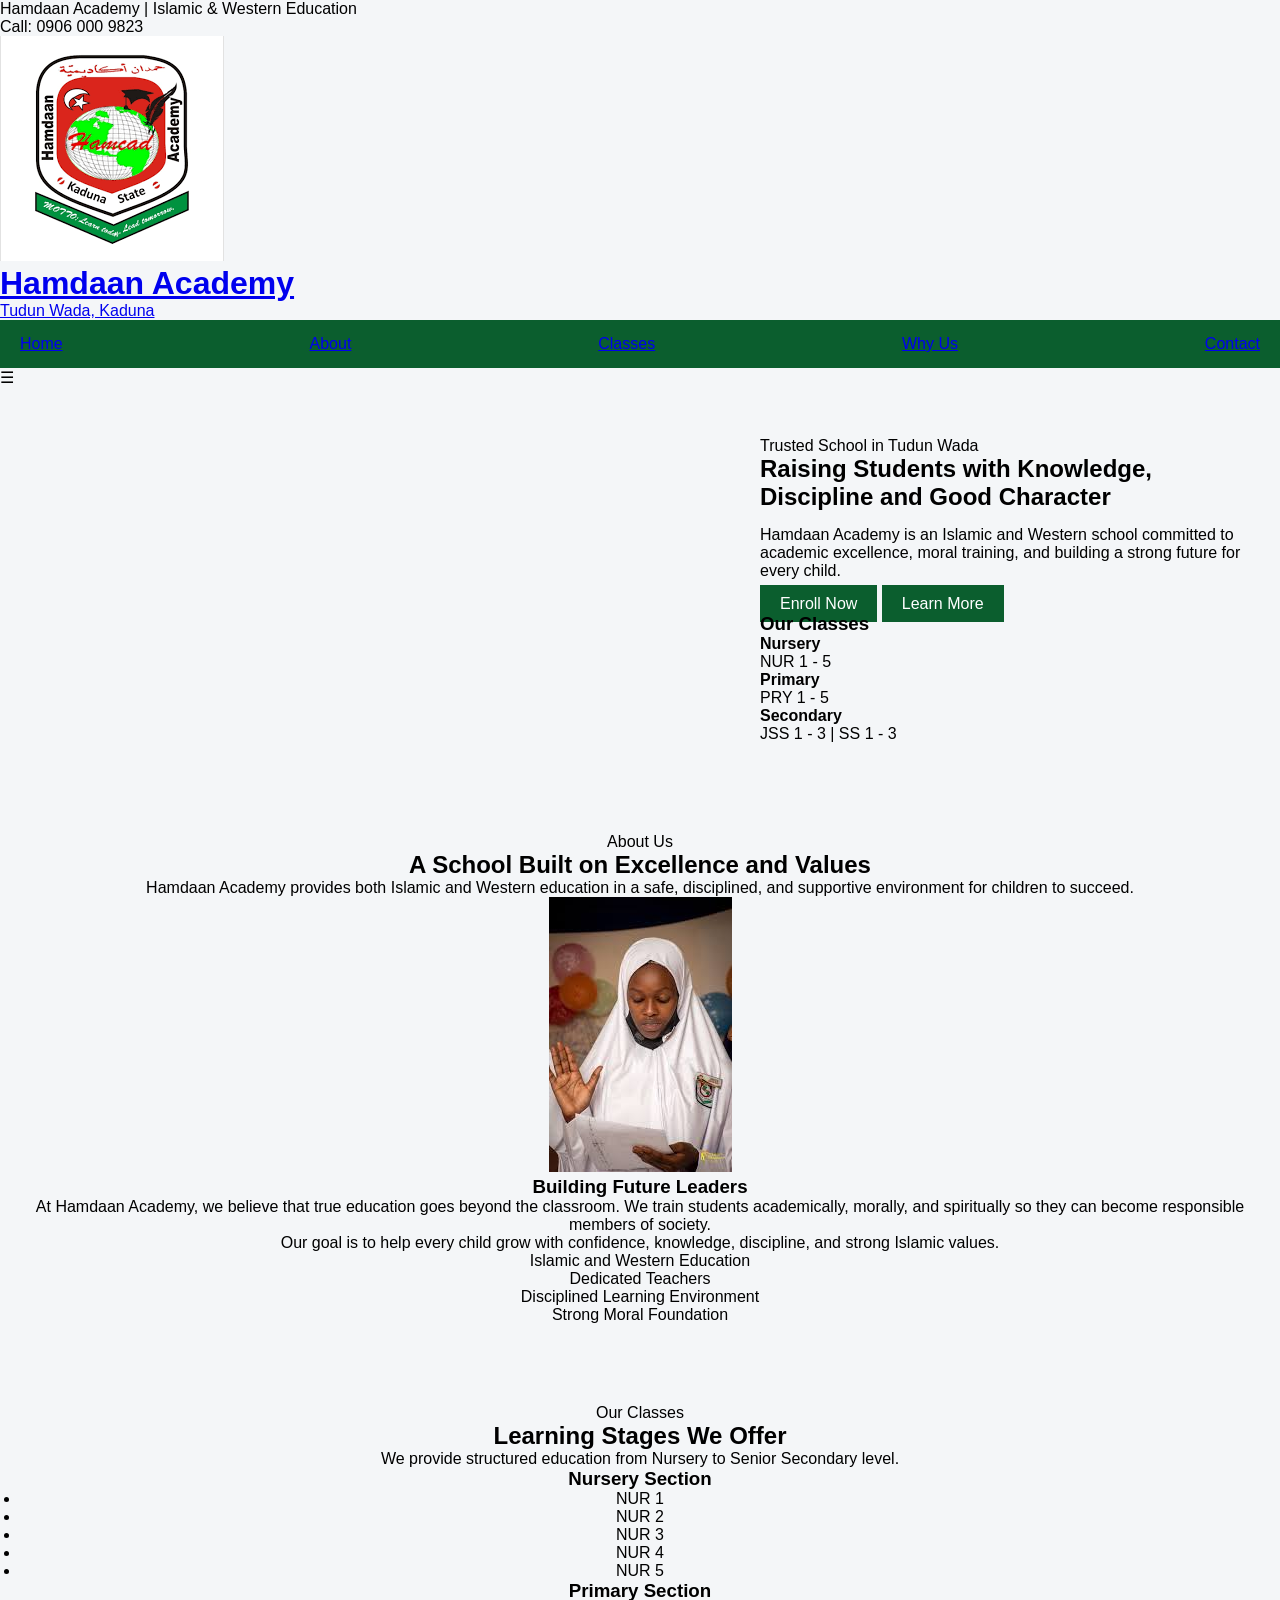
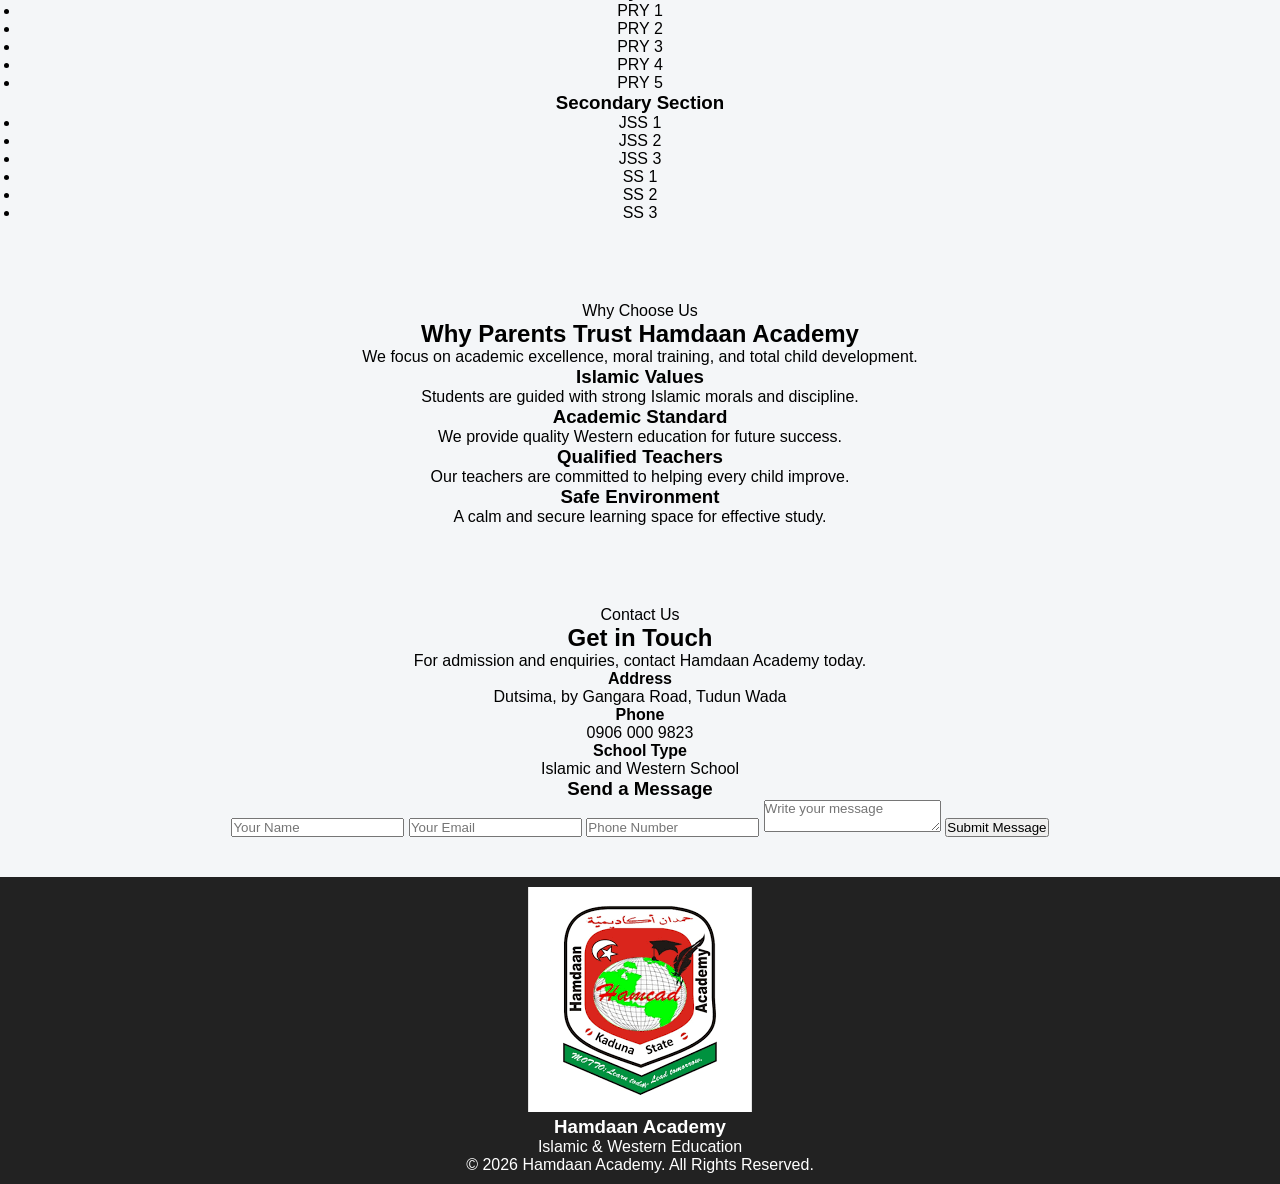
==== commit b746e6a7: "Update index.html" ====
--- a/index.html
+++ b/index.html
@@ -4,100 +4,274 @@
   <meta charset="UTF-8">
   <meta name="viewport" content="width=device-width, initial-scale=1.0">
   <title>Hamdaan Academy</title>
-
   <link rel="stylesheet" href="style.css">
 </head>
 <body>
 
-<!-- NAVBAR -->
-<nav>
-  <div class="logo">
-    <img src="Hamdaan Academy.png">
-    <span>Hamdaan Academy</span>
+  <!-- TOP BAR -->
+  <div class="top-bar">
+    <div class="container top-bar-content">
+      <p>Hamdaan Academy | Islamic & Western Education</p>
+      <p>Call: 0906 000 9823</p>
+    </div>
   </div>
 
-  <div class="links">
-    <a href="#home">Home</a>
-    <a href="#about">About</a>
-    <a href="#classes">Classes</a>
-    <a href="#contact">Contact</a>
-  </div>
-
-  <div class="menu" onclick="toggleMenu()">☰</div>
-</nav>
-
-<div class="mobile-menu" id="mobileMenu">
-  <a href="#home" onclick="closeMenu()">Home</a>
-  <a href="#about" onclick="closeMenu()">About</a>
-  <a href="#classes" onclick="closeMenu()">Classes</a>
-  <a href="#contact" onclick="closeMenu()">Contact</a>
-</div>
-
-<!-- HERO -->
-<section class="hero" id="home">
-  <div class="hero-text">
-    <h1>Hamdaan Academy</h1>
-    <p>Islamic & Western Education for Excellence</p>
-    <a href="#contact" class="btn">Enroll Now</a>
-  </div>
-
-  <div class="hero-img">
-    <img src="Hamdaan baground.jpg">
-  </div>
-</section>
-
-<!-- ABOUT -->
-<section id="about" class="section">
-  <h2>About Us</h2>
-  <p>
-    Hamdaan Academy is located in Tudun Wada. We provide both Islamic and Western education
-    to build disciplined and successful students.
-  </p>
-</section>
-
-<!-- CLASSES -->
-<section id="classes" class="section">
-  <h2>Our Classes</h2>
-
-  <div class="grid">
-    <div class="card">
-      <h3>Nursery</h3>
-      <p>NUR 1 - 5</p>
-    </div>
-
-    <div class="card">
-      <h3>Primary</h3>
-      <p>PRY 1 - 5</p>
-    </div>
-
-    <div class="card">
-      <h3>Secondary</h3>
-      <p>JSS 1 - 3<br>SS 1 - 3</p>
-    </div>
-  </div>
-</section>
-
-<!-- CONTACT -->
-<section id="contact" class="contact">
-  <h2>Contact</h2>
-  <p>Dutsima, Tudun Wada</p>
-  <p>0906 000 9823</p>
-</section>
-
-<footer>
-  © 2026 Hamdaan Academy
-</footer>
-
-<!-- SCRIPT INSIDE HTML -->
-<script>
-function toggleMenu(){
-  document.getElementById("mobileMenu").classList.toggle("show");
-}
-
-function closeMenu(){
-  document.getElementById("mobileMenu").classList.remove("show");
-}
-</script>
+  <!-- NAVBAR -->
+  <header class="header">
+    <div class="container navbar">
+      <a href="#home" class="brand">
+        <img src="Hamdaan Academy.png" alt="Hamdaan Academy Logo">
+        <div class="brand-text">
+          <h1>Hamdaan Academy</h1>
+          <span>Tudun Wada, Kaduna</span>
+        </div>
+      </a>
+
+      <nav class="nav-links">
+        <a href="#home">Home</a>
+        <a href="#about">About</a>
+        <a href="#classes">Classes</a>
+        <a href="#why-us">Why Us</a>
+        <a href="#contact">Contact</a>
+      </nav>
+
+      <div class="menu-btn" onclick="toggleMenu()">☰</div>
+    </div>
+
+    <div class="mobile-menu" id="mobileMenu">
+      <a href="#home" onclick="closeMenu()">Home</a>
+      <a href="#about" onclick="closeMenu()">About</a>
+      <a href="#classes" onclick="closeMenu()">Classes</a>
+      <a href="#why-us" onclick="closeMenu()">Why Us</a>
+      <a href="#contact" onclick="closeMenu()">Contact</a>
+    </div>
+  </header>
+
+  <!-- HERO -->
+  <section class="hero" id="home">
+    <div class="hero-overlay"></div>
+
+    <div class="container hero-content">
+      <div class="hero-text">
+        <span class="hero-tag">Trusted School in Tudun Wada</span>
+        <h2>Raising Students with Knowledge, Discipline and Good Character</h2>
+        <p>
+          Hamdaan Academy is an Islamic and Western school committed to academic excellence,
+          moral training, and building a strong future for every child.
+        </p>
+
+        <div class="hero-buttons">
+          <a href="#contact" class="btn btn-primary">Enroll Now</a>
+          <a href="#about" class="btn btn-outline">Learn More</a>
+        </div>
+      </div>
+
+      <div class="hero-card">
+        <h3>Our Classes</h3>
+
+        <div class="hero-class-box">
+          <h4>Nursery</h4>
+          <p>NUR 1 - 5</p>
+        </div>
+
+        <div class="hero-class-box">
+          <h4>Primary</h4>
+          <p>PRY 1 - 5</p>
+        </div>
+
+        <div class="hero-class-box">
+          <h4>Secondary</h4>
+          <p>JSS 1 - 3 | SS 1 - 3</p>
+        </div>
+      </div>
+    </div>
+  </section>
+
+  <!-- ABOUT -->
+  <section class="section" id="about">
+    <div class="container">
+      <div class="section-title">
+        <span>About Us</span>
+        <h2>A School Built on Excellence and Values</h2>
+        <p>
+          Hamdaan Academy provides both Islamic and Western education in a safe,
+          disciplined, and supportive environment for children to succeed.
+        </p>
+      </div>
+
+      <div class="about-grid">
+        <div class="about-image">
+          <img src="Hamdaan baground.jpg" alt="Hamdaan Academy Student">
+        </div>
+
+        <div class="about-text">
+          <h3>Building Future Leaders</h3>
+          <p>
+            At Hamdaan Academy, we believe that true education goes beyond the classroom.
+            We train students academically, morally, and spiritually so they can become
+            responsible members of society.
+          </p>
+          <p>
+            Our goal is to help every child grow with confidence, knowledge, discipline,
+            and strong Islamic values.
+          </p>
+
+          <div class="about-points">
+            <div class="point">Islamic and Western Education</div>
+            <div class="point">Dedicated Teachers</div>
+            <div class="point">Disciplined Learning Environment</div>
+            <div class="point">Strong Moral Foundation</div>
+          </div>
+        </div>
+      </div>
+    </div>
+  </section>
+
+  <!-- CLASSES -->
+  <section class="section section-light" id="classes">
+    <div class="container">
+      <div class="section-title">
+        <span>Our Classes</span>
+        <h2>Learning Stages We Offer</h2>
+        <p>
+          We provide structured education from Nursery to Senior Secondary level.
+        </p>
+      </div>
+
+      <div class="classes-grid">
+        <div class="class-card">
+          <h3>Nursery Section</h3>
+          <ul>
+            <li>NUR 1</li>
+            <li>NUR 2</li>
+            <li>NUR 3</li>
+            <li>NUR 4</li>
+            <li>NUR 5</li>
+          </ul>
+        </div>
+
+        <div class="class-card">
+          <h3>Primary Section</h3>
+          <ul>
+            <li>PRY 1</li>
+            <li>PRY 2</li>
+            <li>PRY 3</li>
+            <li>PRY 4</li>
+            <li>PRY 5</li>
+          </ul>
+        </div>
+
+        <div class="class-card">
+          <h3>Secondary Section</h3>
+          <ul>
+            <li>JSS 1</li>
+            <li>JSS 2</li>
+            <li>JSS 3</li>
+            <li>SS 1</li>
+            <li>SS 2</li>
+            <li>SS 3</li>
+          </ul>
+        </div>
+      </div>
+    </div>
+  </section>
+
+  <!-- WHY US -->
+  <section class="section" id="why-us">
+    <div class="container">
+      <div class="section-title">
+        <span>Why Choose Us</span>
+        <h2>Why Parents Trust Hamdaan Academy</h2>
+        <p>
+          We focus on academic excellence, moral training, and total child development.
+        </p>
+      </div>
+
+      <div class="features-grid">
+        <div class="feature-card">
+          <h3>Islamic Values</h3>
+          <p>Students are guided with strong Islamic morals and discipline.</p>
+        </div>
+
+        <div class="feature-card">
+          <h3>Academic Standard</h3>
+          <p>We provide quality Western education for future success.</p>
+        </div>
+
+        <div class="feature-card">
+          <h3>Qualified Teachers</h3>
+          <p>Our teachers are committed to helping every child improve.</p>
+        </div>
+
+        <div class="feature-card">
+          <h3>Safe Environment</h3>
+          <p>A calm and secure learning space for effective study.</p>
+        </div>
+      </div>
+    </div>
+  </section>
+
+  <!-- CONTACT -->
+  <section class="section contact-section" id="contact">
+    <div class="container contact-grid">
+      <div class="contact-info">
+        <span>Contact Us</span>
+        <h2>Get in Touch</h2>
+        <p>For admission and enquiries, contact Hamdaan Academy today.</p>
+
+        <div class="contact-box">
+          <h4>Address</h4>
+          <p>Dutsima, by Gangara Road, Tudun Wada</p>
+        </div>
+
+        <div class="contact-box">
+          <h4>Phone</h4>
+          <p>0906 000 9823</p>
+        </div>
+
+        <div class="contact-box">
+          <h4>School Type</h4>
+          <p>Islamic and Western School</p>
+        </div>
+      </div>
+
+      <div class="contact-form">
+        <h3>Send a Message</h3>
+        <form>
+          <input type="text" placeholder="Your Name">
+          <input type="email" placeholder="Your Email">
+          <input type="text" placeholder="Phone Number">
+          <textarea placeholder="Write your message"></textarea>
+          <button type="submit">Submit Message</button>
+        </form>
+      </div>
+    </div>
+  </section>
+
+  <!-- FOOTER -->
+  <footer class="footer">
+    <div class="container footer-content">
+      <div class="footer-brand">
+        <img src="Hamdaan Academy.png" alt="Hamdaan Academy Logo">
+        <div>
+          <h3>Hamdaan Academy</h3>
+          <p>Islamic & Western Education</p>
+        </div>
+      </div>
+
+      <p>© 2026 Hamdaan Academy. All Rights Reserved.</p>
+    </div>
+  </footer>
+
+  <script>
+    function toggleMenu() {
+      document.getElementById("mobileMenu").classList.toggle("show");
+    }
+
+    function closeMenu() {
+      document.getElementById("mobileMenu").classList.remove("show");
+    }
+  </script>
 
 </body>
 </html>
--- a/style.css
+++ b/style.css
@@ -6,120 +6,114 @@
 }
 
 body{
-  background:#f5f5f5;
+  background:#f4f6f8;
 }
 
+/* NAV */
 nav{
+  display:flex;
+  justify-content:space-between;
+  align-items:center;
+  padding:15px 20px;
   background:#0b5e2e;
   color:white;
-  display:flex;
-  justify-content:space-between;
-  padding:15px 20px;
-  align-items:center;
 }
 
-.nav-left{
+.logo{
   display:flex;
   align-items:center;
   gap:10px;
 }
 
-.nav-left img{
-  width:45px;
+.logo img{
+  width:40px;
 }
 
-.nav-links a{
+.links a{
   color:white;
   margin-left:15px;
   text-decoration:none;
 }
 
-.menu-icon{
+.menu{
   display:none;
   font-size:25px;
 }
 
+/* MOBILE MENU */
 .mobile-menu{
   display:none;
-  flex-direction:column;
   background:#0b5e2e;
 }
 
 .mobile-menu a{
+  display:block;
   color:white;
   padding:10px;
 }
 
+/* HERO */
 .hero{
-  height:90vh;
-  background:url("Hamdaan baground.jpg") center/cover no-repeat;
   display:flex;
-  justify-content:center;
   align-items:center;
-  text-align:center;
-  color:white;
+  justify-content:space-between;
+  padding:50px 20px;
 }
 
-.hero-logo{
-  width:100px;
+.hero-text{
+  max-width:500px;
+}
+
+.hero-text h1{
+  font-size:40px;
+  color:#0b5e2e;
+}
+
+.hero-text p{
+  margin:15px 0;
 }
 
 .btn{
+  background:#0b5e2e;
+  color:white;
   padding:10px 20px;
-  margin:5px;
-  display:inline-block;
+  text-decoration:none;
 }
 
-.btn-primary{
-  background:gold;
+.hero-img img{
+  width:300px;
+  border-radius:10px;
 }
 
-.btn-secondary{
-  border:1px solid white;
-}
-
+/* SECTION */
 .section{
-  padding:50px 20px;
+  padding:40px 20px;
   text-align:center;
 }
 
-.about-grid{
-  display:grid;
-  grid-template-columns:1fr 1fr;
+/* GRID */
+.grid{
+  display:flex;
   gap:20px;
+  justify-content:center;
+  margin-top:20px;
 }
 
-.about-grid img{
-  width:100%;
+.card{
+  background:white;
+  padding:20px;
+  width:200px;
 }
 
-.classes-wrapper{
-  display:grid;
-  grid-template-columns:repeat(3,1fr);
-  gap:20px;
+/* CONTACT */
+.contact{
+  background:#0b5e2e;
+  color:white;
+  padding:40px;
+  text-align:center;
 }
 
-.class-box{
-  background:white;
-  padding:20px;
-}
-
-.features-grid{
-  display:grid;
-  grid-template-columns:repeat(4,1fr);
-  gap:15px;
-}
-
-.feature-card{
-  background:white;
-  padding:20px;
-}
-
-.contact-section{
-  background:#0b5e2e;
-  color:white;
-}
-
+/* FOOTER */
 footer{
   background:#222;
   color:white;
@@ -127,22 +121,27 @@
   padding:10px;
 }
 
+/* MOBILE */
 @media(max-width:768px){
-  .nav-links{
+  .links{
     display:none;
   }
 
-  .menu-icon{
+  .menu{
     display:block;
   }
 
   .mobile-menu.show{
-    display:flex;
+    display:block;
   }
 
-  .about-grid,
-  .classes-wrapper,
-  .features-grid{
-    grid-template-columns:1fr;
+  .hero{
+    flex-direction:column;
+    text-align:center;
+  }
+
+  .grid{
+    flex-direction:column;
+    align-items:center;
   }
 }
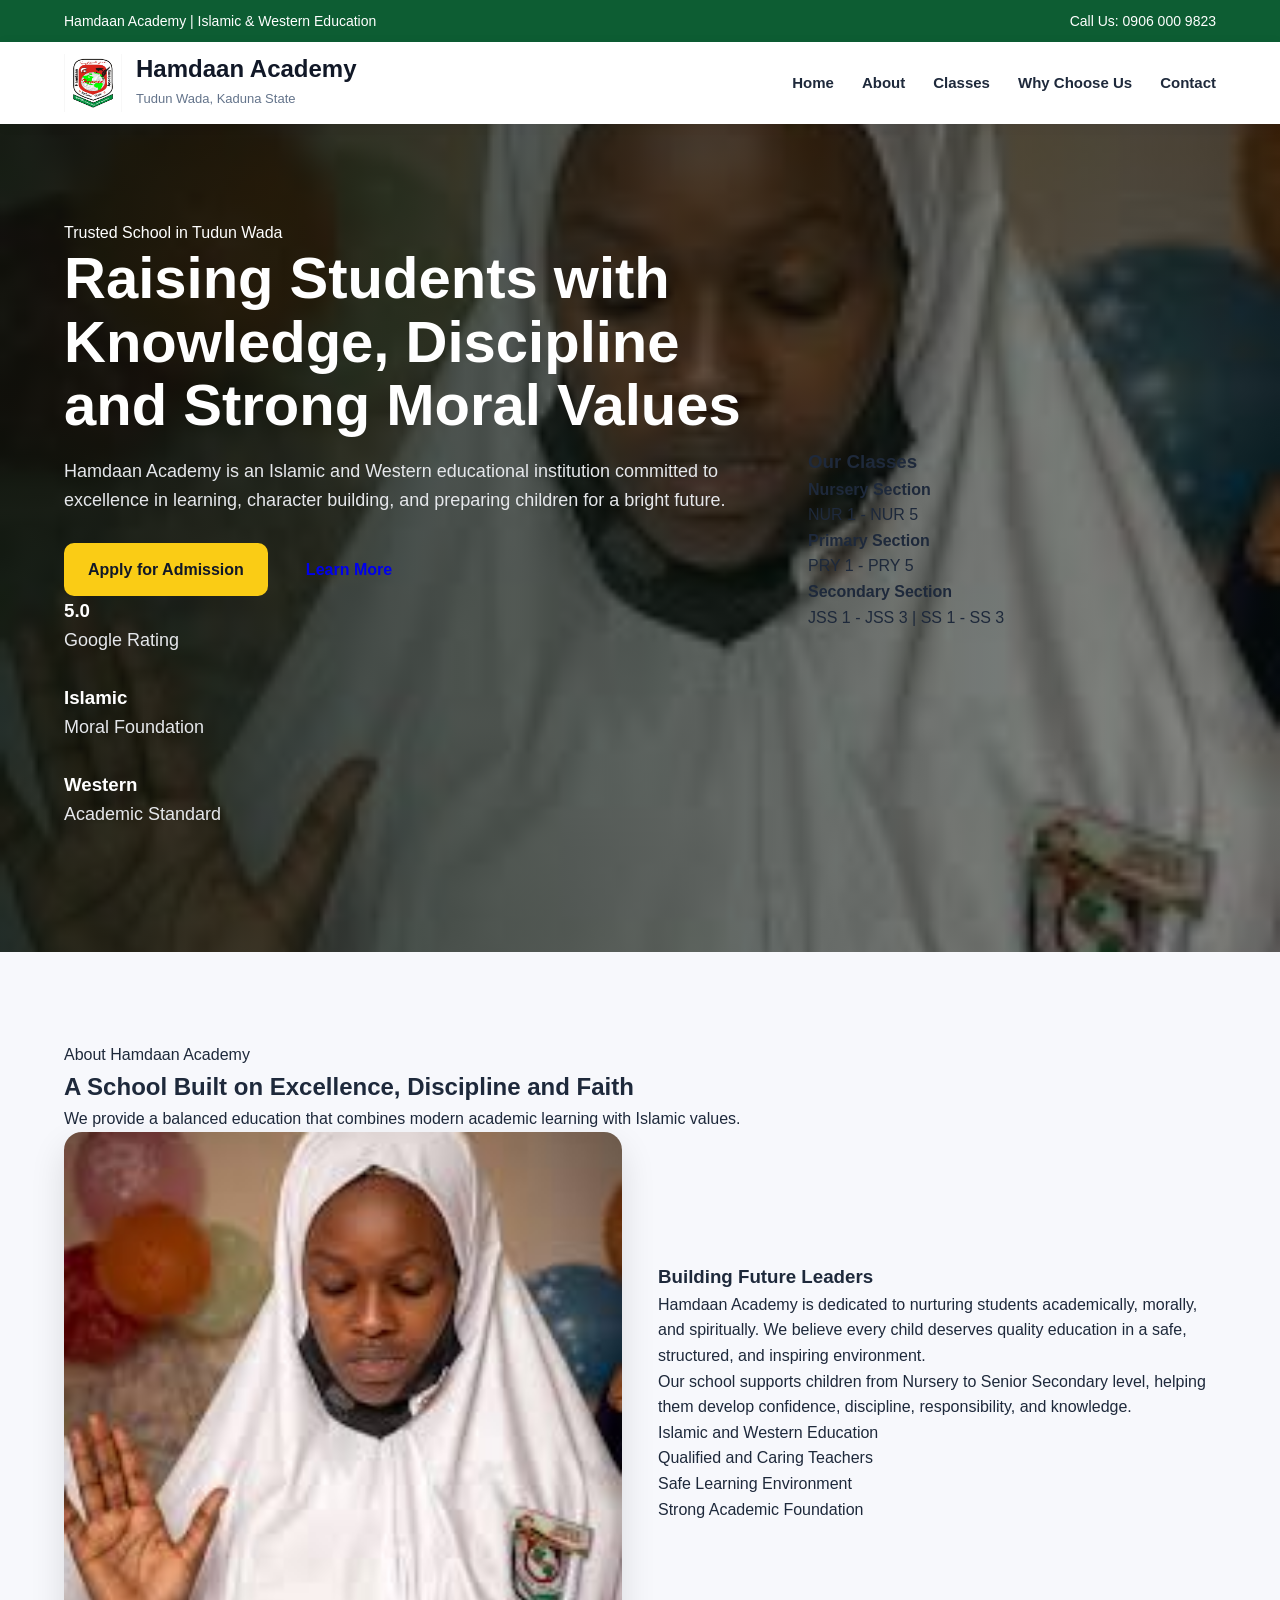
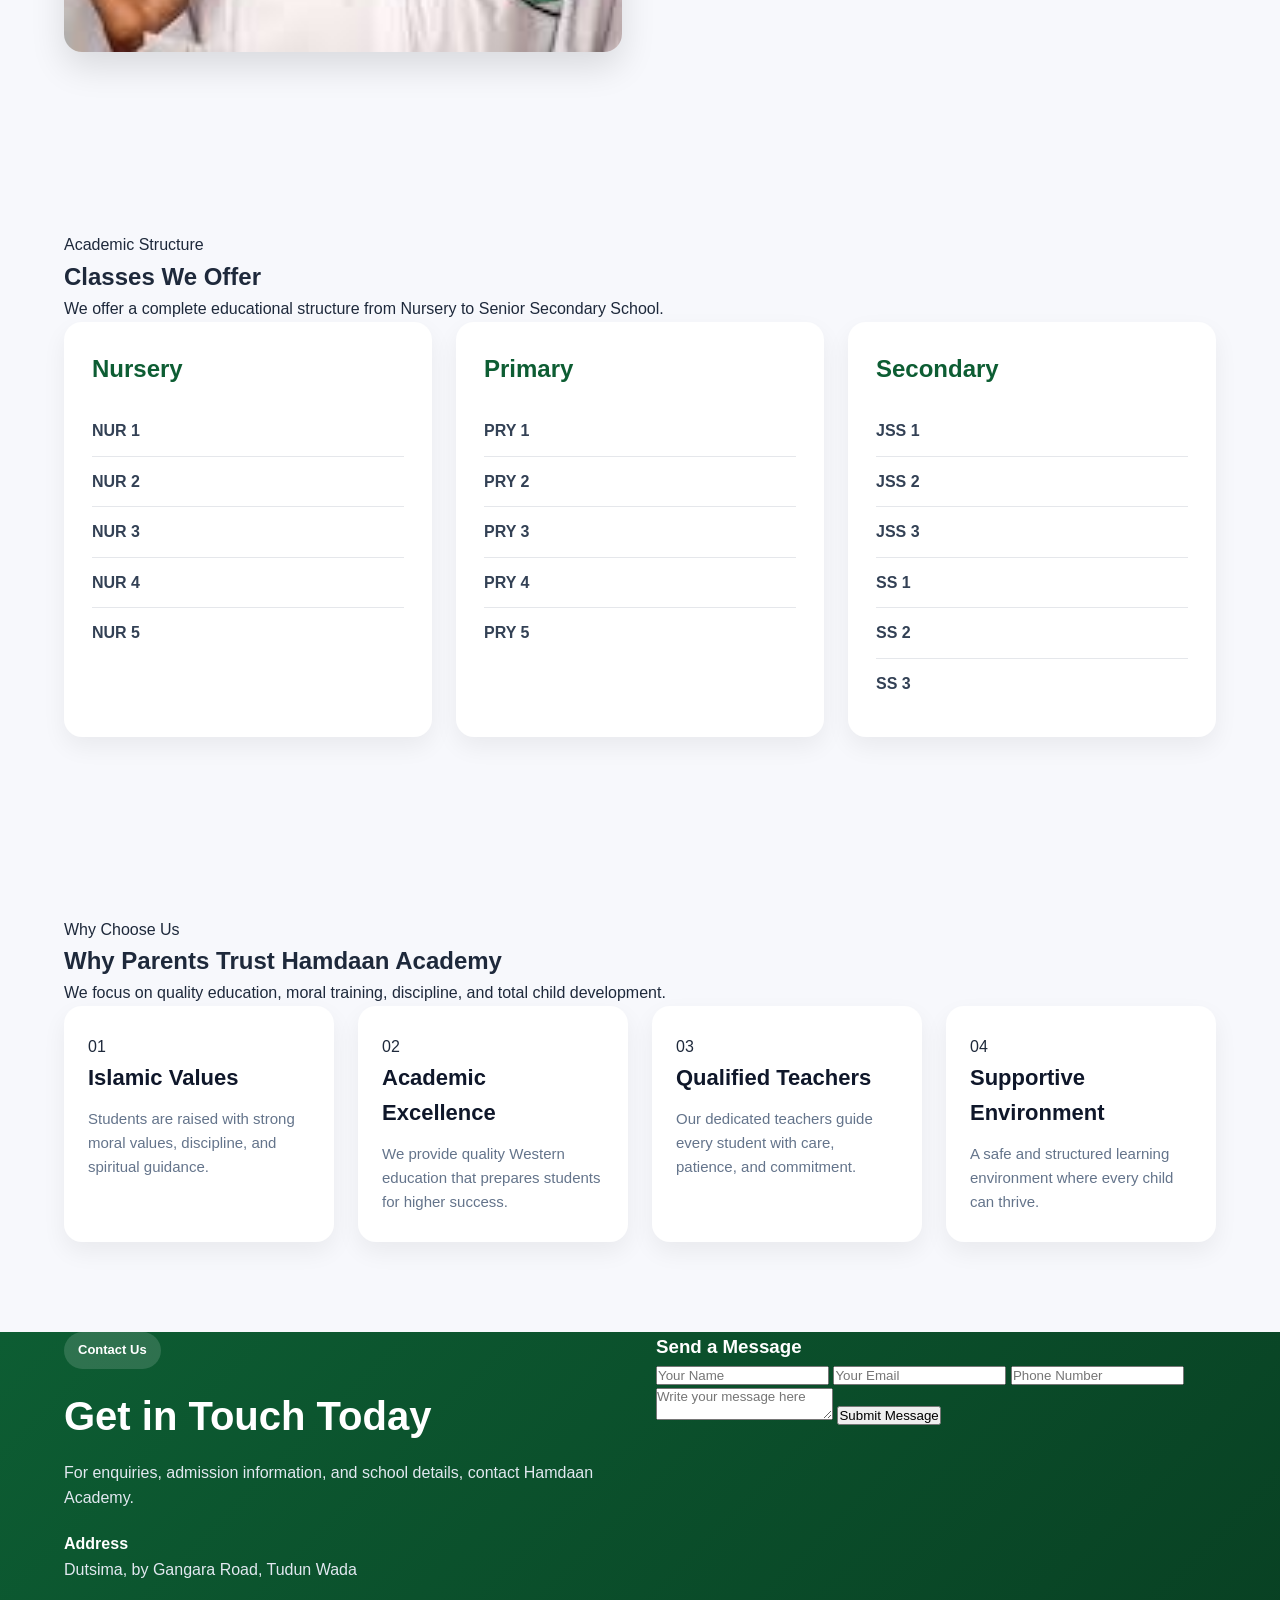
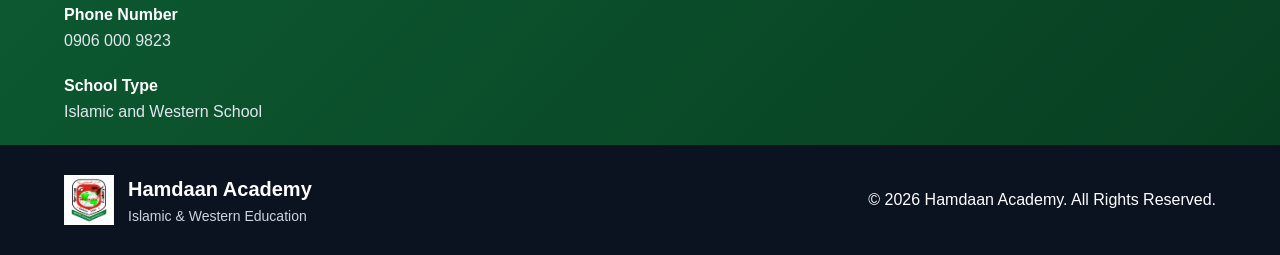
==== commit fc7dbcb7: "Update index.html" ====
--- a/index.html
+++ b/index.html
@@ -12,18 +12,18 @@
   <div class="top-bar">
     <div class="container top-bar-content">
       <p>Hamdaan Academy | Islamic & Western Education</p>
-      <p>Call: 0906 000 9823</p>
+      <p>Call Us: 0906 000 9823</p>
     </div>
   </div>
 
-  <!-- NAVBAR -->
+  <!-- HEADER -->
   <header class="header">
     <div class="container navbar">
       <a href="#home" class="brand">
         <img src="Hamdaan Academy.png" alt="Hamdaan Academy Logo">
         <div class="brand-text">
           <h1>Hamdaan Academy</h1>
-          <span>Tudun Wada, Kaduna</span>
+          <span>Tudun Wada, Kaduna State</span>
         </div>
       </a>
 
@@ -31,7 +31,7 @@
         <a href="#home">Home</a>
         <a href="#about">About</a>
         <a href="#classes">Classes</a>
-        <a href="#why-us">Why Us</a>
+        <a href="#why-us">Why Choose Us</a>
         <a href="#contact">Contact</a>
       </nav>
 
@@ -42,7 +42,7 @@
       <a href="#home" onclick="closeMenu()">Home</a>
       <a href="#about" onclick="closeMenu()">About</a>
       <a href="#classes" onclick="closeMenu()">Classes</a>
-      <a href="#why-us" onclick="closeMenu()">Why Us</a>
+      <a href="#why-us" onclick="closeMenu()">Why Choose Us</a>
       <a href="#contact" onclick="closeMenu()">Contact</a>
     </div>
   </header>
@@ -53,35 +53,50 @@
 
     <div class="container hero-content">
       <div class="hero-text">
-        <span class="hero-tag">Trusted School in Tudun Wada</span>
-        <h2>Raising Students with Knowledge, Discipline and Good Character</h2>
-        <p>
-          Hamdaan Academy is an Islamic and Western school committed to academic excellence,
-          moral training, and building a strong future for every child.
+        <span class="hero-badge">Trusted School in Tudun Wada</span>
+        <h2>Raising Students with Knowledge, Discipline and Strong Moral Values</h2>
+        <p>
+          Hamdaan Academy is an Islamic and Western educational institution committed
+          to excellence in learning, character building, and preparing children for a bright future.
         </p>
 
         <div class="hero-buttons">
-          <a href="#contact" class="btn btn-primary">Enroll Now</a>
-          <a href="#about" class="btn btn-outline">Learn More</a>
-        </div>
-      </div>
-
-      <div class="hero-card">
+          <a href="#contact" class="btn btn-primary">Apply for Admission</a>
+          <a href="#about" class="btn btn-secondary">Learn More</a>
+        </div>
+
+        <div class="hero-stats">
+          <div class="stat-card">
+            <h3>5.0</h3>
+            <p>Google Rating</p>
+          </div>
+          <div class="stat-card">
+            <h3>Islamic</h3>
+            <p>Moral Foundation</p>
+          </div>
+          <div class="stat-card">
+            <h3>Western</h3>
+            <p>Academic Standard</p>
+          </div>
+        </div>
+      </div>
+
+      <div class="hero-side-card">
         <h3>Our Classes</h3>
 
-        <div class="hero-class-box">
-          <h4>Nursery</h4>
-          <p>NUR 1 - 5</p>
-        </div>
-
-        <div class="hero-class-box">
-          <h4>Primary</h4>
-          <p>PRY 1 - 5</p>
-        </div>
-
-        <div class="hero-class-box">
-          <h4>Secondary</h4>
-          <p>JSS 1 - 3 | SS 1 - 3</p>
+        <div class="side-item">
+          <h4>Nursery Section</h4>
+          <p>NUR 1 - NUR 5</p>
+        </div>
+
+        <div class="side-item">
+          <h4>Primary Section</h4>
+          <p>PRY 1 - PRY 5</p>
+        </div>
+
+        <div class="side-item">
+          <h4>Secondary Section</h4>
+          <p>JSS 1 - JSS 3 | SS 1 - SS 3</p>
         </div>
       </div>
     </div>
@@ -90,12 +105,11 @@
   <!-- ABOUT -->
   <section class="section" id="about">
     <div class="container">
-      <div class="section-title">
-        <span>About Us</span>
-        <h2>A School Built on Excellence and Values</h2>
-        <p>
-          Hamdaan Academy provides both Islamic and Western education in a safe,
-          disciplined, and supportive environment for children to succeed.
+      <div class="section-header">
+        <span class="section-badge">About Hamdaan Academy</span>
+        <h2>A School Built on Excellence, Discipline and Faith</h2>
+        <p>
+          We provide a balanced education that combines modern academic learning with Islamic values.
         </p>
       </div>
 
@@ -104,23 +118,23 @@
           <img src="Hamdaan baground.jpg" alt="Hamdaan Academy Student">
         </div>
 
-        <div class="about-text">
+        <div class="about-content">
           <h3>Building Future Leaders</h3>
           <p>
-            At Hamdaan Academy, we believe that true education goes beyond the classroom.
-            We train students academically, morally, and spiritually so they can become
-            responsible members of society.
+            Hamdaan Academy is dedicated to nurturing students academically, morally,
+            and spiritually. We believe every child deserves quality education in a safe,
+            structured, and inspiring environment.
           </p>
           <p>
-            Our goal is to help every child grow with confidence, knowledge, discipline,
-            and strong Islamic values.
+            Our school supports children from Nursery to Senior Secondary level,
+            helping them develop confidence, discipline, responsibility, and knowledge.
           </p>
 
-          <div class="about-points">
-            <div class="point">Islamic and Western Education</div>
-            <div class="point">Dedicated Teachers</div>
-            <div class="point">Disciplined Learning Environment</div>
-            <div class="point">Strong Moral Foundation</div>
+          <div class="about-features">
+            <div class="about-box">Islamic and Western Education</div>
+            <div class="about-box">Qualified and Caring Teachers</div>
+            <div class="about-box">Safe Learning Environment</div>
+            <div class="about-box">Strong Academic Foundation</div>
           </div>
         </div>
       </div>
@@ -128,19 +142,19 @@
   </section>
 
   <!-- CLASSES -->
-  <section class="section section-light" id="classes">
+  <section class="section light-section" id="classes">
     <div class="container">
-      <div class="section-title">
-        <span>Our Classes</span>
-        <h2>Learning Stages We Offer</h2>
-        <p>
-          We provide structured education from Nursery to Senior Secondary level.
+      <div class="section-header">
+        <span class="section-badge">Academic Structure</span>
+        <h2>Classes We Offer</h2>
+        <p>
+          We offer a complete educational structure from Nursery to Senior Secondary School.
         </p>
       </div>
 
       <div class="classes-grid">
         <div class="class-card">
-          <h3>Nursery Section</h3>
+          <h3>Nursery</h3>
           <ul>
             <li>NUR 1</li>
             <li>NUR 2</li>
@@ -151,7 +165,7 @@
         </div>
 
         <div class="class-card">
-          <h3>Primary Section</h3>
+          <h3>Primary</h3>
           <ul>
             <li>PRY 1</li>
             <li>PRY 2</li>
@@ -162,7 +176,7 @@
         </div>
 
         <div class="class-card">
-          <h3>Secondary Section</h3>
+          <h3>Secondary</h3>
           <ul>
             <li>JSS 1</li>
             <li>JSS 2</li>
@@ -176,72 +190,78 @@
     </div>
   </section>
 
-  <!-- WHY US -->
+  <!-- WHY CHOOSE US -->
   <section class="section" id="why-us">
     <div class="container">
-      <div class="section-title">
-        <span>Why Choose Us</span>
+      <div class="section-header">
+        <span class="section-badge">Why Choose Us</span>
         <h2>Why Parents Trust Hamdaan Academy</h2>
         <p>
-          We focus on academic excellence, moral training, and total child development.
+          We focus on quality education, moral training, discipline, and total child development.
         </p>
       </div>
 
       <div class="features-grid">
         <div class="feature-card">
+          <div class="feature-number">01</div>
           <h3>Islamic Values</h3>
-          <p>Students are guided with strong Islamic morals and discipline.</p>
-        </div>
-
-        <div class="feature-card">
-          <h3>Academic Standard</h3>
-          <p>We provide quality Western education for future success.</p>
-        </div>
-
-        <div class="feature-card">
+          <p>Students are raised with strong moral values, discipline, and spiritual guidance.</p>
+        </div>
+
+        <div class="feature-card">
+          <div class="feature-number">02</div>
+          <h3>Academic Excellence</h3>
+          <p>We provide quality Western education that prepares students for higher success.</p>
+        </div>
+
+        <div class="feature-card">
+          <div class="feature-number">03</div>
           <h3>Qualified Teachers</h3>
-          <p>Our teachers are committed to helping every child improve.</p>
-        </div>
-
-        <div class="feature-card">
-          <h3>Safe Environment</h3>
-          <p>A calm and secure learning space for effective study.</p>
+          <p>Our dedicated teachers guide every student with care, patience, and commitment.</p>
+        </div>
+
+        <div class="feature-card">
+          <div class="feature-number">04</div>
+          <h3>Supportive Environment</h3>
+          <p>A safe and structured learning environment where every child can thrive.</p>
         </div>
       </div>
     </div>
   </section>
 
   <!-- CONTACT -->
-  <section class="section contact-section" id="contact">
+  <section class="contact-section" id="contact">
     <div class="container contact-grid">
       <div class="contact-info">
-        <span>Contact Us</span>
-        <h2>Get in Touch</h2>
-        <p>For admission and enquiries, contact Hamdaan Academy today.</p>
-
-        <div class="contact-box">
+        <span class="contact-badge">Contact Us</span>
+        <h2>Get in Touch Today</h2>
+        <p>
+          For enquiries, admission information, and school details, contact Hamdaan Academy.
+        </p>
+
+        <div class="contact-item">
           <h4>Address</h4>
           <p>Dutsima, by Gangara Road, Tudun Wada</p>
         </div>
 
-        <div class="contact-box">
-          <h4>Phone</h4>
+        <div class="contact-item">
+          <h4>Phone Number</h4>
           <p>0906 000 9823</p>
         </div>
 
-        <div class="contact-box">
+        <div class="contact-item">
           <h4>School Type</h4>
           <p>Islamic and Western School</p>
         </div>
       </div>
 
-      <div class="contact-form">
+      <div class="contact-form-card">
         <h3>Send a Message</h3>
         <form>
           <input type="text" placeholder="Your Name">
           <input type="email" placeholder="Your Email">
           <input type="text" placeholder="Phone Number">
-          <textarea placeholder="Write your message"></textarea>
+          <textarea placeholder="Write your message here"></textarea>
           <button type="submit">Submit Message</button>
         </form>
       </div>
--- a/style.css
+++ b/style.css
@@ -1,147 +1,605 @@
-*{
-  margin:0;
-  padding:0;
-  box-sizing:border-box;
-  font-family: Arial;
-}
-
-body{
-  background:#f4f6f8;
-}
-
-/* NAV */
-nav{
-  display:flex;
-  justify-content:space-between;
-  align-items:center;
-  padding:15px 20px;
-  background:#0b5e2e;
-  color:white;
-}
-
-.logo{
-  display:flex;
-  align-items:center;
-  gap:10px;
-}
-
-.logo img{
-  width:40px;
-}
-
-.links a{
-  color:white;
-  margin-left:15px;
-  text-decoration:none;
-}
-
-.menu{
-  display:none;
-  font-size:25px;
-}
-
-/* MOBILE MENU */
-.mobile-menu{
-  display:none;
-  background:#0b5e2e;
-}
-
-.mobile-menu a{
-  display:block;
-  color:white;
-  padding:10px;
+* {
+  margin: 0;
+  padding: 0;
+  box-sizing: border-box;
+  font-family: Arial, sans-serif;
+}
+
+html {
+  scroll-behavior: smooth;
+}
+
+body {
+  background: #f7f8fc;
+  color: #1e293b;
+  line-height: 1.6;
+}
+
+img {
+  max-width: 100%;
+  display: block;
+}
+
+a {
+  text-decoration: none;
+}
+
+.container {
+  width: 90%;
+  max-width: 1180px;
+  margin: auto;
+}
+
+/* TOP BAR */
+.top-bar {
+  background: #0d5d33;
+  color: white;
+  font-size: 14px;
+  padding: 10px 0;
+}
+
+.top-bar-content {
+  display: flex;
+  justify-content: space-between;
+  gap: 20px;
+  flex-wrap: wrap;
+}
+
+/* HEADER */
+.header {
+  background: white;
+  box-shadow: 0 2px 12px rgba(0, 0, 0, 0.06);
+  position: sticky;
+  top: 0;
+  z-index: 1000;
+}
+
+.navbar {
+  min-height: 82px;
+  display: flex;
+  justify-content: space-between;
+  align-items: center;
+}
+
+.brand {
+  display: flex;
+  align-items: center;
+  gap: 14px;
+  color: #111827;
+}
+
+.brand img {
+  width: 58px;
+  height: 58px;
+  object-fit: contain;
+}
+
+.brand-text h1 {
+  font-size: 24px;
+  line-height: 1.1;
+  margin-bottom: 3px;
+}
+
+.brand-text span {
+  font-size: 13px;
+  color: #64748b;
+}
+
+.nav-links {
+  display: flex;
+  gap: 28px;
+}
+
+.nav-links a {
+  color: #1e293b;
+  font-weight: 600;
+  font-size: 15px;
+  transition: 0.3s;
+}
+
+.nav-links a:hover {
+  color: #0d5d33;
+}
+
+.menu-btn {
+  display: none;
+  font-size: 28px;
+  cursor: pointer;
+  color: #0d5d33;
+}
+
+.mobile-menu {
+  display: none;
+  background: white;
+  border-top: 1px solid #e5e7eb;
+}
+
+.mobile-menu a {
+  display: block;
+  padding: 14px 5%;
+  color: #1e293b;
+  border-bottom: 1px solid #f1f5f9;
+  font-weight: 600;
 }
 
 /* HERO */
-.hero{
-  display:flex;
-  align-items:center;
-  justify-content:space-between;
-  padding:50px 20px;
-}
-
-.hero-text{
-  max-width:500px;
-}
-
-.hero-text h1{
-  font-size:40px;
-  color:#0b5e2e;
-}
-
-.hero-text p{
-  margin:15px 0;
-}
-
-.btn{
-  background:#0b5e2e;
-  color:white;
-  padding:10px 20px;
-  text-decoration:none;
-}
-
-.hero-img img{
-  width:300px;
-  border-radius:10px;
-}
-
-/* SECTION */
-.section{
-  padding:40px 20px;
-  text-align:center;
-}
-
-/* GRID */
-.grid{
-  display:flex;
-  gap:20px;
-  justify-content:center;
-  margin-top:20px;
-}
-
-.card{
-  background:white;
-  padding:20px;
-  width:200px;
+.hero {
+  position: relative;
+  min-height: 92vh;
+  background: url("Hamdaan baground.jpg") center center/cover no-repeat;
+  display: flex;
+  align-items: center;
+}
+
+.hero-overlay {
+  position: absolute;
+  inset: 0;
+  background: linear-gradient(to right, rgba(5, 18, 12, 0.85), rgba(5, 18, 12, 0.45));
+}
+
+.hero-content {
+  position: relative;
+  z-index: 2;
+  display: grid;
+  grid-template-columns: 1.4fr 0.8fr;
+  gap: 30px;
+  align-items: center;
+  padding: 80px 0;
+}
+
+.hero-text {
+  color: white;
+  max-width: 760px;
+}
+
+.hero-tag {
+  display: inline-block;
+  background: rgba(255, 255, 255, 0.14);
+  color: white;
+  padding: 8px 14px;
+  border-radius: 40px;
+  font-size: 14px;
+  margin-bottom: 18px;
+}
+
+.hero-text h2 {
+  font-size: 58px;
+  line-height: 1.1;
+  margin-bottom: 20px;
+  font-weight: 800;
+}
+
+.hero-text p {
+  font-size: 18px;
+  color: #e5e7eb;
+  margin-bottom: 28px;
+  max-width: 680px;
+}
+
+.hero-buttons {
+  display: flex;
+  gap: 14px;
+  flex-wrap: wrap;
+}
+
+.btn {
+  display: inline-block;
+  padding: 14px 24px;
+  border-radius: 10px;
+  font-weight: 700;
+  transition: 0.3s;
+}
+
+.btn-primary {
+  background: #facc15;
+  color: #111827;
+}
+
+.btn-primary:hover {
+  background: #eab308;
+}
+
+.btn-outline {
+  border: 2px solid white;
+  color: white;
+}
+
+.btn-outline:hover {
+  background: white;
+  color: #0d5d33;
+}
+
+/* HERO CARD */
+.hero-card {
+  background: white;
+  border-radius: 20px;
+  padding: 28px;
+  box-shadow: 0 20px 45px rgba(0, 0, 0, 0.2);
+}
+
+.hero-card h3 {
+  font-size: 26px;
+  color: #0d5d33;
+  margin-bottom: 20px;
+}
+
+.hero-class-box {
+  padding: 16px 0;
+  border-bottom: 1px solid #e5e7eb;
+}
+
+.hero-class-box:last-child {
+  border-bottom: none;
+}
+
+.hero-class-box h4 {
+  font-size: 20px;
+  color: #111827;
+  margin-bottom: 4px;
+}
+
+.hero-class-box p {
+  color: #475569;
+  font-weight: 600;
+}
+
+/* SECTIONS */
+.section {
+  padding: 90px 0;
+}
+
+.section-light {
+  background: #eef3f8;
+}
+
+.section-title {
+  text-align: center;
+  max-width: 760px;
+  margin: 0 auto 50px;
+}
+
+.section-title span {
+  display: inline-block;
+  color: #0d5d33;
+  background: rgba(13, 93, 51, 0.1);
+  padding: 8px 14px;
+  border-radius: 30px;
+  font-size: 13px;
+  font-weight: 700;
+  margin-bottom: 14px;
+}
+
+.section-title h2 {
+  font-size: 40px;
+  color: #0f172a;
+  margin-bottom: 12px;
+}
+
+.section-title p {
+  color: #64748b;
+  font-size: 16px;
+}
+
+/* ABOUT */
+.about-grid {
+  display: grid;
+  grid-template-columns: 1fr 1fr;
+  gap: 36px;
+  align-items: center;
+}
+
+.about-image img {
+  width: 100%;
+  height: 520px;
+  object-fit: cover;
+  border-radius: 18px;
+  box-shadow: 0 15px 35px rgba(0, 0, 0, 0.12);
+}
+
+.about-text h3 {
+  font-size: 32px;
+  margin-bottom: 16px;
+  color: #0f172a;
+}
+
+.about-text p {
+  color: #475569;
+  margin-bottom: 14px;
+  font-size: 16px;
+}
+
+.about-points {
+  display: grid;
+  grid-template-columns: 1fr 1fr;
+  gap: 14px;
+  margin-top: 24px;
+}
+
+.point {
+  background: white;
+  padding: 16px;
+  border-left: 4px solid #0d5d33;
+  border-radius: 10px;
+  box-shadow: 0 8px 18px rgba(0, 0, 0, 0.05);
+  font-weight: 600;
+  color: #334155;
+}
+
+/* CLASSES */
+.classes-grid {
+  display: grid;
+  grid-template-columns: repeat(3, 1fr);
+  gap: 24px;
+}
+
+.class-card {
+  background: white;
+  border-radius: 18px;
+  padding: 28px;
+  box-shadow: 0 10px 24px rgba(0, 0, 0, 0.06);
+}
+
+.class-card h3 {
+  font-size: 24px;
+  color: #0d5d33;
+  margin-bottom: 18px;
+}
+
+.class-card ul {
+  list-style: none;
+}
+
+.class-card ul li {
+  padding: 12px 0;
+  border-bottom: 1px solid #e5e7eb;
+  font-weight: 600;
+  color: #334155;
+}
+
+.class-card ul li:last-child {
+  border-bottom: none;
+}
+
+/* FEATURES */
+.features-grid {
+  display: grid;
+  grid-template-columns: repeat(4, 1fr);
+  gap: 24px;
+}
+
+.feature-card {
+  background: white;
+  padding: 28px 24px;
+  border-radius: 18px;
+  box-shadow: 0 10px 24px rgba(0, 0, 0, 0.06);
+  transition: 0.3s;
+}
+
+.feature-card:hover {
+  transform: translateY(-6px);
+}
+
+.feature-card h3 {
+  font-size: 22px;
+  color: #0f172a;
+  margin-bottom: 12px;
+}
+
+.feature-card p {
+  color: #64748b;
+  font-size: 15px;
 }
 
 /* CONTACT */
-.contact{
-  background:#0b5e2e;
-  color:white;
-  padding:40px;
-  text-align:center;
+.contact-section {
+  background: linear-gradient(135deg, #0d5d33, #083f22);
+  color: white;
+}
+
+.contact-grid {
+  display: grid;
+  grid-template-columns: 1fr 1fr;
+  gap: 32px;
+  align-items: start;
+}
+
+.contact-info span {
+  display: inline-block;
+  background: rgba(255,255,255,0.14);
+  padding: 8px 14px;
+  border-radius: 30px;
+  font-size: 13px;
+  font-weight: 700;
+  margin-bottom: 15px;
+}
+
+.contact-info h2 {
+  font-size: 40px;
+  margin-bottom: 12px;
+}
+
+.contact-info p {
+  color: #e2e8f0;
+  margin-bottom: 20px;
+}
+
+.contact-box {
+  background: rgba(255,255,255,0.08);
+  padding: 18px;
+  border-radius: 14px;
+  margin-bottom: 14px;
+}
+
+.contact-box h4 {
+  margin-bottom: 6px;
+  font-size: 18px;
+}
+
+.contact-form {
+  background: white;
+  color: #111827;
+  border-radius: 20px;
+  padding: 28px;
+  box-shadow: 0 18px 35px rgba(0,0,0,0.15);
+}
+
+.contact-form h3 {
+  font-size: 28px;
+  margin-bottom: 18px;
+}
+
+.contact-form form {
+  display: grid;
+  gap: 14px;
+}
+
+.contact-form input,
+.contact-form textarea {
+  width: 100%;
+  padding: 15px 16px;
+  border: 1px solid #dbe2ea;
+  border-radius: 10px;
+  outline: none;
+  font-size: 15px;
+}
+
+.contact-form textarea {
+  resize: vertical;
+  min-height: 130px;
+}
+
+.contact-form button {
+  background: #0d5d33;
+  color: white;
+  border: none;
+  border-radius: 10px;
+  padding: 14px;
+  font-size: 15px;
+  font-weight: 700;
+  cursor: pointer;
+}
+
+.contact-form button:hover {
+  background: #094825;
 }
 
 /* FOOTER */
-footer{
-  background:#222;
-  color:white;
-  text-align:center;
-  padding:10px;
-}
-
-/* MOBILE */
-@media(max-width:768px){
-  .links{
-    display:none;
-  }
-
-  .menu{
-    display:block;
-  }
-
-  .mobile-menu.show{
-    display:block;
-  }
-
-  .hero{
-    flex-direction:column;
-    text-align:center;
-  }
-
-  .grid{
-    flex-direction:column;
-    align-items:center;
-  }
-}
+.footer {
+  background: #0b1220;
+  color: white;
+  padding: 28px 0;
+}
+
+.footer-content {
+  display: flex;
+  justify-content: space-between;
+  align-items: center;
+  gap: 20px;
+  flex-wrap: wrap;
+}
+
+.footer-brand {
+  display: flex;
+  align-items: center;
+  gap: 14px;
+}
+
+.footer-brand img {
+  width: 50px;
+  height: 50px;
+  object-fit: contain;
+}
+
+.footer-brand h3 {
+  font-size: 20px;
+}
+
+.footer-brand p {
+  color: #cbd5e1;
+  font-size: 14px;
+}
+
+/* RESPONSIVE */
+@media (max-width: 1100px) {
+  .hero-content,
+  .about-grid,
+  .contact-grid,
+  .classes-grid,
+  .features-grid {
+    grid-template-columns: 1fr 1fr;
+  }
+
+  .features-grid {
+    grid-template-columns: repeat(2, 1fr);
+  }
+
+  .hero-text h2 {
+    font-size: 46px;
+  }
+}
+
+@media (max-width: 768px) {
+  .nav-links {
+    display: none;
+  }
+
+  .menu-btn {
+    display: block;
+  }
+
+  .mobile-menu.show {
+    display: block;
+  }
+
+  .hero-content,
+  .about-grid,
+  .contact-grid,
+  .classes-grid,
+  .features-grid,
+  .about-points {
+    grid-template-columns: 1fr;
+  }
+
+  .hero {
+    min-height: auto;
+  }
+
+  .hero-content {
+    padding: 60px 0;
+  }
+
+  .hero-text h2 {
+    font-size: 34px;
+  }
+
+  .hero-text p {
+    font-size: 16px;
+  }
+
+  .section-title h2,
+  .contact-info h2 {
+    font-size: 30px;
+  }
+
+  .about-image img {
+    height: 380px;
+  }
+
+  .top-bar-content {
+    flex-direction: column;
+    gap: 5px;
+  }
+
+  .brand img {
+    width: 48px;
+    height: 48px;
+  }
+
+  .brand-text h1 {
+    font-size: 18px;
+  }
+
+  .brand-text span {
+    font-size: 12px;
+  }
+}
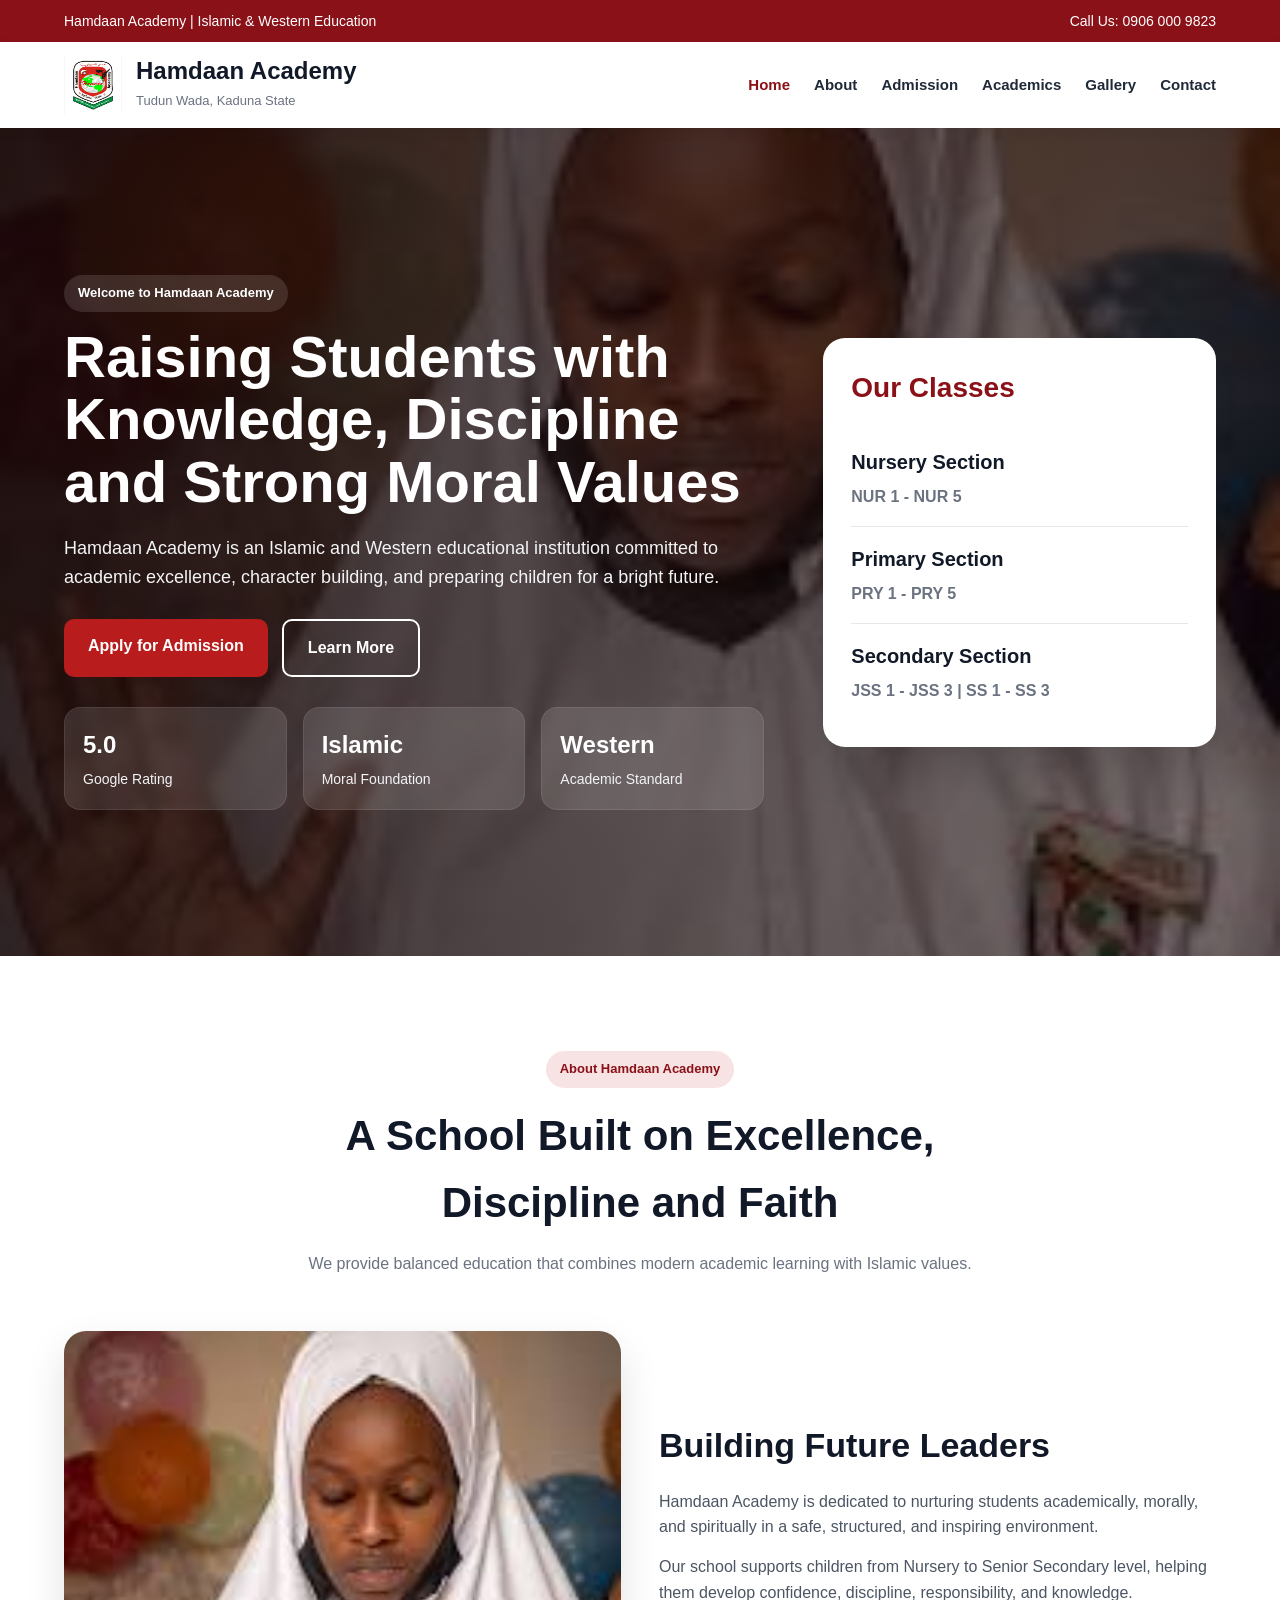
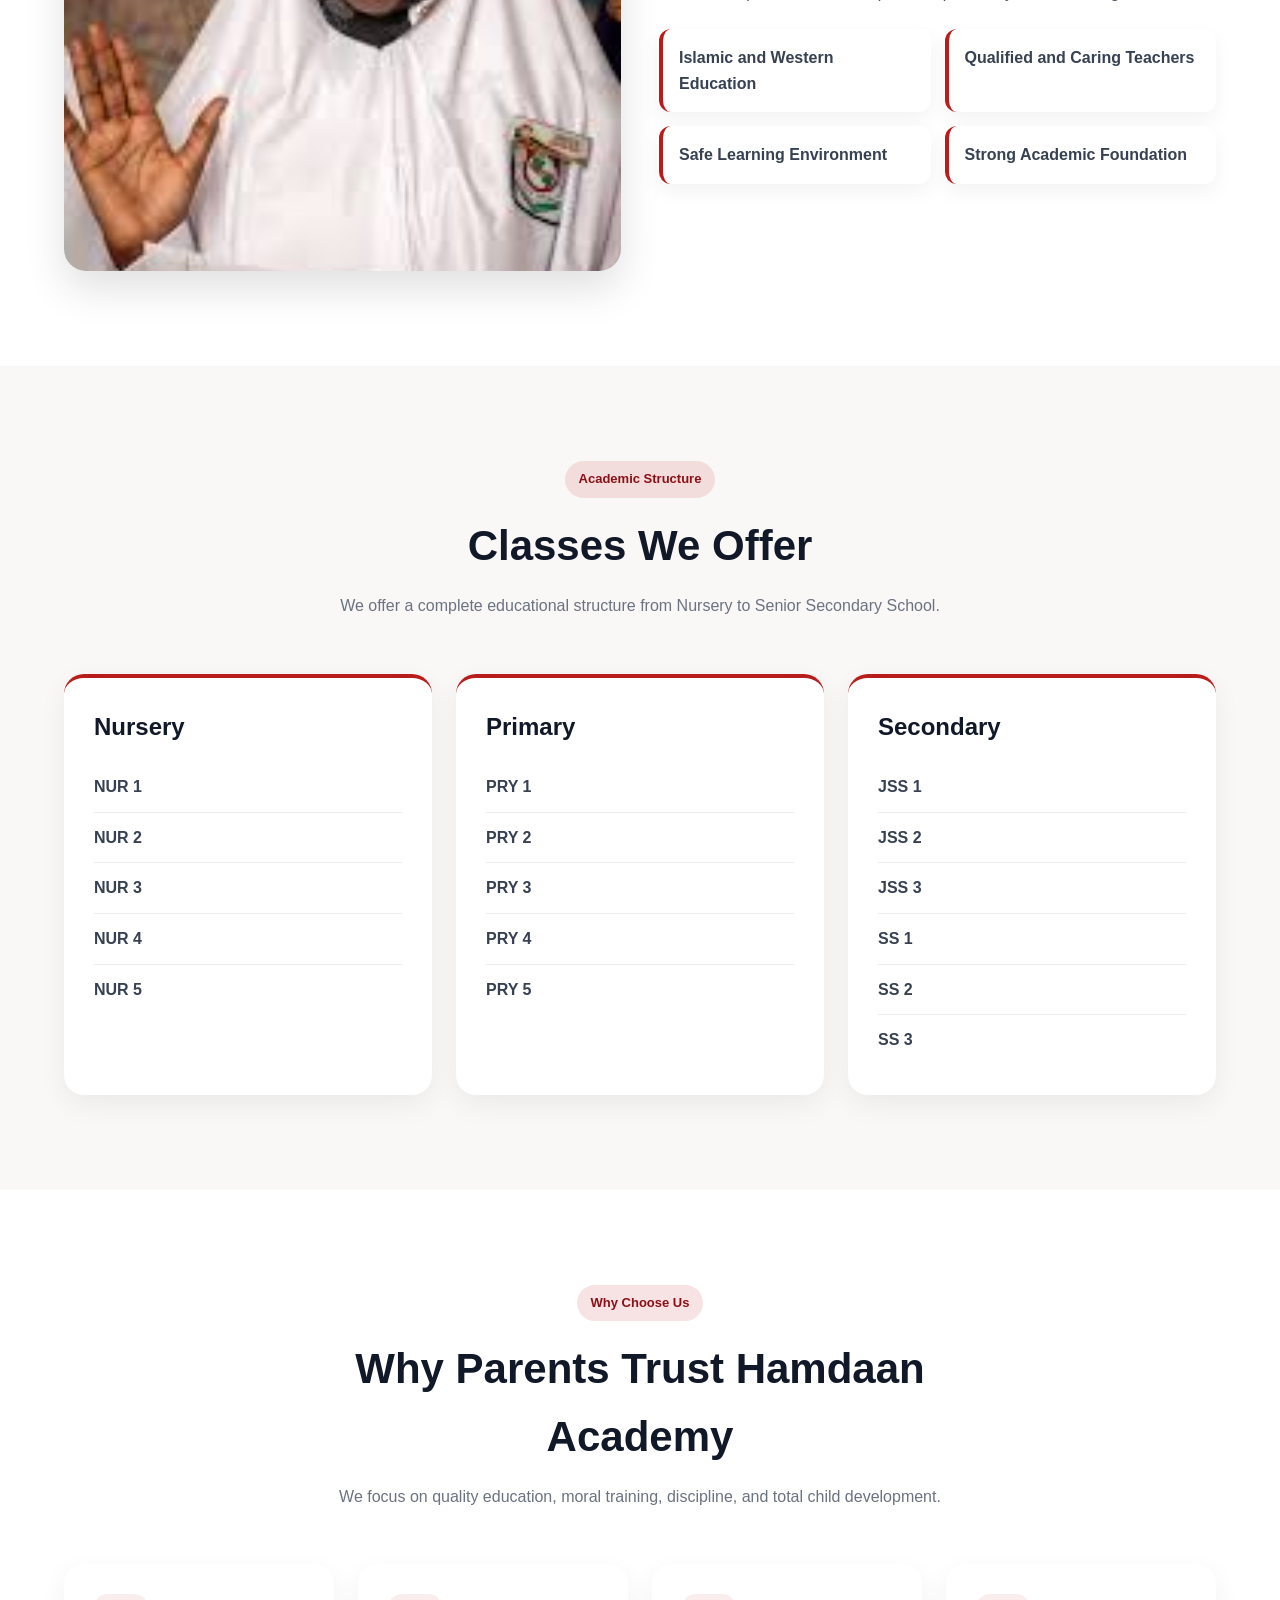
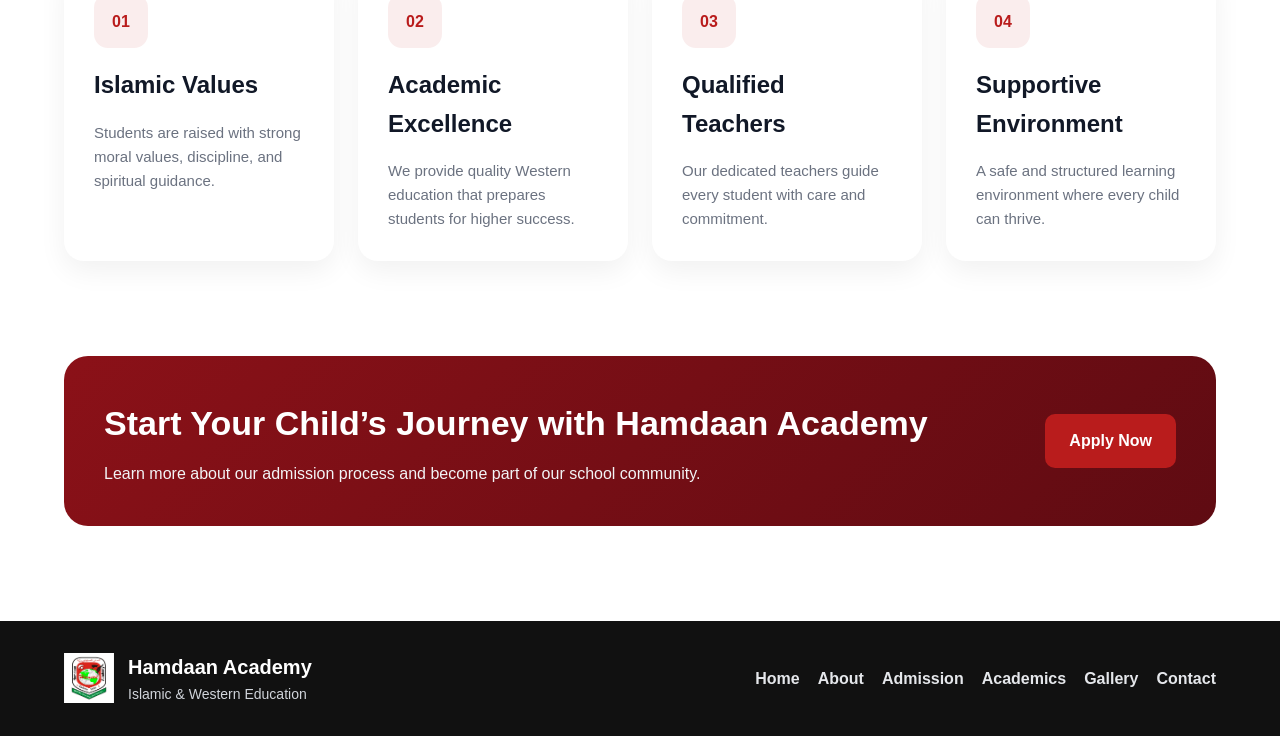
==== commit 5f22a2ed: "Update index.html" ====
--- a/index.html
+++ b/index.html
@@ -3,12 +3,11 @@
 <head>
   <meta charset="UTF-8">
   <meta name="viewport" content="width=device-width, initial-scale=1.0">
-  <title>Hamdaan Academy</title>
+  <title>Hamdaan Academy | Home</title>
   <link rel="stylesheet" href="style.css">
 </head>
 <body>
 
-  <!-- TOP BAR -->
   <div class="top-bar">
     <div class="container top-bar-content">
       <p>Hamdaan Academy | Islamic & Western Education</p>
@@ -16,10 +15,9 @@
     </div>
   </div>
 
-  <!-- HEADER -->
   <header class="header">
     <div class="container navbar">
-      <a href="#home" class="brand">
+      <a href="index.html" class="brand">
         <img src="Hamdaan Academy.png" alt="Hamdaan Academy Logo">
         <div class="brand-text">
           <h1>Hamdaan Academy</h1>
@@ -28,41 +26,42 @@
       </a>
 
       <nav class="nav-links">
-        <a href="#home">Home</a>
-        <a href="#about">About</a>
-        <a href="#classes">Classes</a>
-        <a href="#why-us">Why Choose Us</a>
-        <a href="#contact">Contact</a>
+        <a href="index.html" class="active">Home</a>
+        <a href="about.html">About</a>
+        <a href="admission.html">Admission</a>
+        <a href="academics.html">Academics</a>
+        <a href="gallery.html">Gallery</a>
+        <a href="contact.html">Contact</a>
       </nav>
 
       <div class="menu-btn" onclick="toggleMenu()">☰</div>
     </div>
 
     <div class="mobile-menu" id="mobileMenu">
-      <a href="#home" onclick="closeMenu()">Home</a>
-      <a href="#about" onclick="closeMenu()">About</a>
-      <a href="#classes" onclick="closeMenu()">Classes</a>
-      <a href="#why-us" onclick="closeMenu()">Why Choose Us</a>
-      <a href="#contact" onclick="closeMenu()">Contact</a>
+      <a href="index.html">Home</a>
+      <a href="about.html">About</a>
+      <a href="admission.html">Admission</a>
+      <a href="academics.html">Academics</a>
+      <a href="gallery.html">Gallery</a>
+      <a href="contact.html">Contact</a>
     </div>
   </header>
 
-  <!-- HERO -->
-  <section class="hero" id="home">
+  <section class="hero">
     <div class="hero-overlay"></div>
 
     <div class="container hero-content">
       <div class="hero-text">
-        <span class="hero-badge">Trusted School in Tudun Wada</span>
+        <span class="hero-badge">Welcome to Hamdaan Academy</span>
         <h2>Raising Students with Knowledge, Discipline and Strong Moral Values</h2>
         <p>
           Hamdaan Academy is an Islamic and Western educational institution committed
-          to excellence in learning, character building, and preparing children for a bright future.
+          to academic excellence, character building, and preparing children for a bright future.
         </p>
 
         <div class="hero-buttons">
-          <a href="#contact" class="btn btn-primary">Apply for Admission</a>
-          <a href="#about" class="btn btn-secondary">Learn More</a>
+          <a href="admission.html" class="btn btn-primary">Apply for Admission</a>
+          <a href="about.html" class="btn btn-secondary">Learn More</a>
         </div>
 
         <div class="hero-stats">
@@ -102,14 +101,13 @@
     </div>
   </section>
 
-  <!-- ABOUT -->
-  <section class="section" id="about">
+  <section class="section">
     <div class="container">
       <div class="section-header">
         <span class="section-badge">About Hamdaan Academy</span>
         <h2>A School Built on Excellence, Discipline and Faith</h2>
         <p>
-          We provide a balanced education that combines modern academic learning with Islamic values.
+          We provide balanced education that combines modern academic learning with Islamic values.
         </p>
       </div>
 
@@ -122,8 +120,7 @@
           <h3>Building Future Leaders</h3>
           <p>
             Hamdaan Academy is dedicated to nurturing students academically, morally,
-            and spiritually. We believe every child deserves quality education in a safe,
-            structured, and inspiring environment.
+            and spiritually in a safe, structured, and inspiring environment.
           </p>
           <p>
             Our school supports children from Nursery to Senior Secondary level,
@@ -141,15 +138,12 @@
     </div>
   </section>
 
-  <!-- CLASSES -->
-  <section class="section light-section" id="classes">
+  <section class="section light-section">
     <div class="container">
       <div class="section-header">
         <span class="section-badge">Academic Structure</span>
         <h2>Classes We Offer</h2>
-        <p>
-          We offer a complete educational structure from Nursery to Senior Secondary School.
-        </p>
+        <p>We offer a complete educational structure from Nursery to Senior Secondary School.</p>
       </div>
 
       <div class="classes-grid">
@@ -190,15 +184,12 @@
     </div>
   </section>
 
-  <!-- WHY CHOOSE US -->
-  <section class="section" id="why-us">
+  <section class="section">
     <div class="container">
       <div class="section-header">
         <span class="section-badge">Why Choose Us</span>
         <h2>Why Parents Trust Hamdaan Academy</h2>
-        <p>
-          We focus on quality education, moral training, discipline, and total child development.
-        </p>
+        <p>We focus on quality education, moral training, discipline, and total child development.</p>
       </div>
 
       <div class="features-grid">
@@ -217,7 +208,7 @@
         <div class="feature-card">
           <div class="feature-number">03</div>
           <h3>Qualified Teachers</h3>
-          <p>Our dedicated teachers guide every student with care, patience, and commitment.</p>
+          <p>Our dedicated teachers guide every student with care and commitment.</p>
         </div>
 
         <div class="feature-card">
@@ -229,46 +220,16 @@
     </div>
   </section>
 
-  <!-- CONTACT -->
-  <section class="contact-section" id="contact">
-    <div class="container contact-grid">
-      <div class="contact-info">
-        <span class="contact-badge">Contact Us</span>
-        <h2>Get in Touch Today</h2>
-        <p>
-          For enquiries, admission information, and school details, contact Hamdaan Academy.
-        </p>
-
-        <div class="contact-item">
-          <h4>Address</h4>
-          <p>Dutsima, by Gangara Road, Tudun Wada</p>
-        </div>
-
-        <div class="contact-item">
-          <h4>Phone Number</h4>
-          <p>0906 000 9823</p>
-        </div>
-
-        <div class="contact-item">
-          <h4>School Type</h4>
-          <p>Islamic and Western School</p>
-        </div>
-      </div>
-
-      <div class="contact-form-card">
-        <h3>Send a Message</h3>
-        <form>
-          <input type="text" placeholder="Your Name">
-          <input type="email" placeholder="Your Email">
-          <input type="text" placeholder="Phone Number">
-          <textarea placeholder="Write your message here"></textarea>
-          <button type="submit">Submit Message</button>
-        </form>
-      </div>
-    </div>
-  </section>
-
-  <!-- FOOTER -->
+  <section class="cta-section">
+    <div class="container cta-box">
+      <div>
+        <h2>Start Your Child’s Journey with Hamdaan Academy</h2>
+        <p>Learn more about our admission process and become part of our school community.</p>
+      </div>
+      <a href="admission.html" class="btn btn-primary">Apply Now</a>
+    </div>
+  </section>
+
   <footer class="footer">
     <div class="container footer-content">
       <div class="footer-brand">
@@ -279,7 +240,14 @@
         </div>
       </div>
 
-      <p>© 2026 Hamdaan Academy. All Rights Reserved.</p>
+      <div class="footer-links">
+        <a href="index.html">Home</a>
+        <a href="about.html">About</a>
+        <a href="admission.html">Admission</a>
+        <a href="academics.html">Academics</a>
+        <a href="gallery.html">Gallery</a>
+        <a href="contact.html">Contact</a>
+      </div>
     </div>
   </footer>
 
@@ -287,10 +255,6 @@
     function toggleMenu() {
       document.getElementById("mobileMenu").classList.toggle("show");
     }
-
-    function closeMenu() {
-      document.getElementById("mobileMenu").classList.remove("show");
-    }
   </script>
 
 </body>
--- a/style.css
+++ b/style.css
@@ -10,8 +10,8 @@
 }
 
 body {
-  background: #f7f8fc;
-  color: #1e293b;
+  background: #ffffff;
+  color: #1f2937;
   line-height: 1.6;
 }
 
@@ -32,7 +32,7 @@
 
 /* TOP BAR */
 .top-bar {
-  background: #0d5d33;
+  background: #8b1118;
   color: white;
   font-size: 14px;
   padding: 10px 0;
@@ -47,15 +47,15 @@
 
 /* HEADER */
 .header {
-  background: white;
-  box-shadow: 0 2px 12px rgba(0, 0, 0, 0.06);
+  background: #ffffff;
+  box-shadow: 0 3px 14px rgba(0, 0, 0, 0.06);
   position: sticky;
   top: 0;
   z-index: 1000;
 }
 
 .navbar {
-  min-height: 82px;
+  min-height: 86px;
   display: flex;
   justify-content: space-between;
   align-items: center;
@@ -78,11 +78,12 @@
   font-size: 24px;
   line-height: 1.1;
   margin-bottom: 3px;
+  color: #111827;
 }
 
 .brand-text span {
   font-size: 13px;
-  color: #64748b;
+  color: #6b7280;
 }
 
 .nav-links {
@@ -91,35 +92,36 @@
 }
 
 .nav-links a {
-  color: #1e293b;
-  font-weight: 600;
+  color: #1f2937;
+  font-weight: 700;
   font-size: 15px;
   transition: 0.3s;
+  position: relative;
 }
 
 .nav-links a:hover {
-  color: #0d5d33;
+  color: #8b1118;
 }
 
 .menu-btn {
   display: none;
   font-size: 28px;
+  color: #8b1118;
   cursor: pointer;
-  color: #0d5d33;
 }
 
 .mobile-menu {
   display: none;
-  background: white;
-  border-top: 1px solid #e5e7eb;
+  background: #ffffff;
+  border-top: 1px solid #ececec;
 }
 
 .mobile-menu a {
   display: block;
   padding: 14px 5%;
-  color: #1e293b;
-  border-bottom: 1px solid #f1f5f9;
-  font-weight: 600;
+  color: #1f2937;
+  border-bottom: 1px solid #f1f1f1;
+  font-weight: 700;
 }
 
 /* HERO */
@@ -134,17 +136,17 @@
 .hero-overlay {
   position: absolute;
   inset: 0;
-  background: linear-gradient(to right, rgba(5, 18, 12, 0.85), rgba(5, 18, 12, 0.45));
+  background: linear-gradient(to right, rgba(20, 8, 10, 0.85), rgba(20, 8, 10, 0.55));
 }
 
 .hero-content {
   position: relative;
   z-index: 2;
   display: grid;
-  grid-template-columns: 1.4fr 0.8fr;
+  grid-template-columns: 1.3fr 0.7fr;
   gap: 30px;
   align-items: center;
-  padding: 80px 0;
+  padding: 90px 0;
 }
 
 .hero-text {
@@ -152,26 +154,27 @@
   max-width: 760px;
 }
 
-.hero-tag {
+.hero-badge {
   display: inline-block;
-  background: rgba(255, 255, 255, 0.14);
+  background: rgba(255, 255, 255, 0.12);
   color: white;
   padding: 8px 14px;
   border-radius: 40px;
   font-size: 14px;
   margin-bottom: 18px;
+  font-weight: 700;
 }
 
 .hero-text h2 {
   font-size: 58px;
-  line-height: 1.1;
+  line-height: 1.08;
   margin-bottom: 20px;
   font-weight: 800;
 }
 
 .hero-text p {
   font-size: 18px;
-  color: #e5e7eb;
+  color: #f3f4f6;
   margin-bottom: 28px;
   max-width: 680px;
 }
@@ -180,6 +183,7 @@
   display: flex;
   gap: 14px;
   flex-wrap: wrap;
+  margin-bottom: 30px;
 }
 
 .btn {
@@ -191,138 +195,164 @@
 }
 
 .btn-primary {
-  background: #facc15;
+  background: #b91c1c;
+  color: white;
+}
+
+.btn-primary:hover {
+  background: #991b1b;
+}
+
+.btn-secondary {
+  border: 2px solid white;
+  color: white;
+}
+
+.btn-secondary:hover {
+  background: white;
+  color: #8b1118;
+}
+
+.hero-stats {
+  display: grid;
+  grid-template-columns: repeat(3, 1fr);
+  gap: 16px;
+  max-width: 700px;
+}
+
+.stat-card {
+  background: rgba(255, 255, 255, 0.12);
+  backdrop-filter: blur(6px);
+  border: 1px solid rgba(255,255,255,0.08);
+  border-radius: 16px;
+  padding: 18px;
+}
+
+.stat-card h3 {
+  font-size: 24px;
+  margin-bottom: 4px;
+}
+
+.stat-card p {
+  font-size: 14px;
+  color: #f3f4f6;
+  margin: 0;
+}
+
+/* HERO SIDE CARD */
+.hero-side-card {
+  background: white;
+  border-radius: 22px;
+  padding: 28px;
+  box-shadow: 0 20px 45px rgba(0, 0, 0, 0.18);
+}
+
+.hero-side-card h3 {
+  font-size: 28px;
+  color: #8b1118;
+  margin-bottom: 20px;
+}
+
+.side-item {
+  border-bottom: 1px solid #e5e7eb;
+  padding: 16px 0;
+}
+
+.side-item:last-child {
+  border-bottom: none;
+}
+
+.side-item h4 {
   color: #111827;
-}
-
-.btn-primary:hover {
-  background: #eab308;
-}
-
-.btn-outline {
-  border: 2px solid white;
-  color: white;
-}
-
-.btn-outline:hover {
-  background: white;
-  color: #0d5d33;
-}
-
-/* HERO CARD */
-.hero-card {
-  background: white;
-  border-radius: 20px;
-  padding: 28px;
-  box-shadow: 0 20px 45px rgba(0, 0, 0, 0.2);
-}
-
-.hero-card h3 {
-  font-size: 26px;
-  color: #0d5d33;
-  margin-bottom: 20px;
-}
-
-.hero-class-box {
-  padding: 16px 0;
-  border-bottom: 1px solid #e5e7eb;
-}
-
-.hero-class-box:last-child {
-  border-bottom: none;
-}
-
-.hero-class-box h4 {
   font-size: 20px;
-  color: #111827;
-  margin-bottom: 4px;
-}
-
-.hero-class-box p {
-  color: #475569;
-  font-weight: 600;
-}
-
-/* SECTIONS */
+  margin-bottom: 6px;
+}
+
+.side-item p {
+  color: #6b7280;
+  font-weight: 700;
+}
+
+/* GENERAL SECTIONS */
 .section {
-  padding: 90px 0;
-}
-
-.section-light {
-  background: #eef3f8;
-}
-
-.section-title {
+  padding: 95px 0;
+}
+
+.light-section {
+  background: #faf7f7;
+}
+
+.section-header {
   text-align: center;
   max-width: 760px;
-  margin: 0 auto 50px;
-}
-
-.section-title span {
+  margin: 0 auto 55px;
+}
+
+.section-badge {
   display: inline-block;
-  color: #0d5d33;
-  background: rgba(13, 93, 51, 0.1);
+  background: rgba(139, 17, 24, 0.08);
+  color: #8b1118;
   padding: 8px 14px;
-  border-radius: 30px;
+  border-radius: 40px;
   font-size: 13px;
   font-weight: 700;
   margin-bottom: 14px;
 }
 
-.section-title h2 {
-  font-size: 40px;
-  color: #0f172a;
-  margin-bottom: 12px;
-}
-
-.section-title p {
-  color: #64748b;
+.section-header h2 {
+  font-size: 42px;
+  color: #111827;
+  margin-bottom: 14px;
+}
+
+.section-header p {
   font-size: 16px;
+  color: #6b7280;
 }
 
 /* ABOUT */
 .about-grid {
   display: grid;
   grid-template-columns: 1fr 1fr;
-  gap: 36px;
+  gap: 38px;
   align-items: center;
 }
 
 .about-image img {
   width: 100%;
-  height: 520px;
+  height: 540px;
   object-fit: cover;
-  border-radius: 18px;
-  box-shadow: 0 15px 35px rgba(0, 0, 0, 0.12);
-}
-
-.about-text h3 {
-  font-size: 32px;
+  border-radius: 22px;
+  box-shadow: 0 18px 40px rgba(0, 0, 0, 0.12);
+}
+
+.about-content h3 {
+  font-size: 34px;
+  color: #111827;
   margin-bottom: 16px;
-  color: #0f172a;
-}
-
-.about-text p {
-  color: #475569;
+}
+
+.about-content p {
+  color: #4b5563;
   margin-bottom: 14px;
   font-size: 16px;
 }
 
-.about-points {
+.about-features {
   display: grid;
   grid-template-columns: 1fr 1fr;
   gap: 14px;
   margin-top: 24px;
 }
 
-.point {
+.about-box {
   background: white;
+  border-left: 4px solid #b91c1c;
+  border-radius: 12px;
   padding: 16px;
-  border-left: 4px solid #0d5d33;
-  border-radius: 10px;
-  box-shadow: 0 8px 18px rgba(0, 0, 0, 0.05);
-  font-weight: 600;
-  color: #334155;
+  font-weight: 700;
+  color: #374151;
+  box-shadow: 0 8px 20px rgba(0, 0, 0, 0.05);
 }
 
 /* CLASSES */
@@ -334,14 +364,15 @@
 
 .class-card {
   background: white;
-  border-radius: 18px;
-  padding: 28px;
-  box-shadow: 0 10px 24px rgba(0, 0, 0, 0.06);
+  border-radius: 20px;
+  padding: 30px;
+  box-shadow: 0 10px 28px rgba(0, 0, 0, 0.06);
+  border-top: 4px solid #b91c1c;
 }
 
 .class-card h3 {
-  font-size: 24px;
-  color: #0d5d33;
+  color: #8b1118;
+  font-size: 25px;
   margin-bottom: 18px;
 }
 
@@ -351,9 +382,9 @@
 
 .class-card ul li {
   padding: 12px 0;
-  border-bottom: 1px solid #e5e7eb;
-  font-weight: 600;
-  color: #334155;
+  border-bottom: 1px solid #ececec;
+  font-weight: 700;
+  color: #374151;
 }
 
 .class-card ul li:last-child {
@@ -369,9 +400,9 @@
 
 .feature-card {
   background: white;
-  padding: 28px 24px;
-  border-radius: 18px;
-  box-shadow: 0 10px 24px rgba(0, 0, 0, 0.06);
+  border-radius: 20px;
+  padding: 30px 24px;
+  box-shadow: 0 10px 28px rgba(0, 0, 0, 0.06);
   transition: 0.3s;
 }
 
@@ -379,97 +410,111 @@
   transform: translateY(-6px);
 }
 
+.feature-number {
+  width: 54px;
+  height: 54px;
+  border-radius: 14px;
+  background: rgba(185, 28, 28, 0.08);
+  color: #b91c1c;
+  display: flex;
+  align-items: center;
+  justify-content: center;
+  font-weight: 800;
+  margin-bottom: 18px;
+}
+
 .feature-card h3 {
   font-size: 22px;
-  color: #0f172a;
   margin-bottom: 12px;
+  color: #111827;
 }
 
 .feature-card p {
-  color: #64748b;
+  color: #6b7280;
   font-size: 15px;
 }
 
 /* CONTACT */
 .contact-section {
-  background: linear-gradient(135deg, #0d5d33, #083f22);
-  color: white;
+  background: linear-gradient(135deg, #8b1118, #5f0b12);
+  color: white;
+  padding: 95px 0;
 }
 
 .contact-grid {
   display: grid;
   grid-template-columns: 1fr 1fr;
-  gap: 32px;
+  gap: 34px;
   align-items: start;
 }
 
-.contact-info span {
+.contact-badge {
   display: inline-block;
   background: rgba(255,255,255,0.14);
   padding: 8px 14px;
-  border-radius: 30px;
+  border-radius: 40px;
   font-size: 13px;
   font-weight: 700;
-  margin-bottom: 15px;
+  margin-bottom: 14px;
 }
 
 .contact-info h2 {
-  font-size: 40px;
-  margin-bottom: 12px;
+  font-size: 42px;
+  margin-bottom: 14px;
 }
 
 .contact-info p {
-  color: #e2e8f0;
-  margin-bottom: 20px;
-}
-
-.contact-box {
-  background: rgba(255,255,255,0.08);
+  color: #f3f4f6;
+  margin-bottom: 16px;
+}
+
+.contact-item {
+  background: rgba(255,255,255,0.10);
   padding: 18px;
   border-radius: 14px;
-  margin-bottom: 14px;
-}
-
-.contact-box h4 {
+  margin-top: 14px;
+}
+
+.contact-item h4 {
   margin-bottom: 6px;
   font-size: 18px;
 }
 
-.contact-form {
+.contact-form-card {
   background: white;
   color: #111827;
-  border-radius: 20px;
-  padding: 28px;
+  border-radius: 22px;
+  padding: 30px;
   box-shadow: 0 18px 35px rgba(0,0,0,0.15);
 }
 
-.contact-form h3 {
+.contact-form-card h3 {
   font-size: 28px;
   margin-bottom: 18px;
 }
 
-.contact-form form {
+.contact-form-card form {
   display: grid;
   gap: 14px;
 }
 
-.contact-form input,
-.contact-form textarea {
+.contact-form-card input,
+.contact-form-card textarea {
   width: 100%;
   padding: 15px 16px;
-  border: 1px solid #dbe2ea;
+  border: 1px solid #d7dce2;
   border-radius: 10px;
   outline: none;
   font-size: 15px;
 }
 
-.contact-form textarea {
+.contact-form-card textarea {
   resize: vertical;
   min-height: 130px;
 }
 
-.contact-form button {
-  background: #0d5d33;
+.contact-form-card button {
+  background: #b91c1c;
   color: white;
   border: none;
   border-radius: 10px;
@@ -479,15 +524,15 @@
   cursor: pointer;
 }
 
-.contact-form button:hover {
-  background: #094825;
+.contact-form-card button:hover {
+  background: #991b1b;
 }
 
 /* FOOTER */
 .footer {
-  background: #0b1220;
-  color: white;
-  padding: 28px 0;
+  background: #111111;
+  color: white;
+  padding: 30px 0;
 }
 
 .footer-content {
@@ -515,7 +560,7 @@
 }
 
 .footer-brand p {
-  color: #cbd5e1;
+  color: #d1d5db;
   font-size: 14px;
 }
 
@@ -556,7 +601,8 @@
   .contact-grid,
   .classes-grid,
   .features-grid,
-  .about-points {
+  .hero-stats,
+  .about-features {
     grid-template-columns: 1fr;
   }
 
@@ -565,7 +611,7 @@
   }
 
   .hero-content {
-    padding: 60px 0;
+    padding: 65px 0;
   }
 
   .hero-text h2 {
@@ -576,7 +622,7 @@
     font-size: 16px;
   }
 
-  .section-title h2,
+  .section-header h2,
   .contact-info h2 {
     font-size: 30px;
   }
@@ -603,3 +649,767 @@
     font-size: 12px;
   }
 }
+
+* {
+  margin: 0;
+  padding: 0;
+  box-sizing: border-box;
+  font-family: Arial, sans-serif;
+}
+
+html {
+  scroll-behavior: smooth;
+}
+
+body {
+  background: #ffffff;
+  color: #1f2937;
+  line-height: 1.6;
+}
+
+img {
+  max-width: 100%;
+  display: block;
+}
+
+a {
+  text-decoration: none;
+}
+
+.container {
+  width: 90%;
+  max-width: 1180px;
+  margin: auto;
+}
+
+/* TOP BAR */
+.top-bar {
+  background: #8b1118;
+  color: white;
+  font-size: 14px;
+  padding: 10px 0;
+}
+
+.top-bar-content {
+  display: flex;
+  justify-content: space-between;
+  gap: 20px;
+  flex-wrap: wrap;
+}
+
+/* HEADER */
+.header {
+  background: #ffffff;
+  box-shadow: 0 3px 14px rgba(0, 0, 0, 0.06);
+  position: sticky;
+  top: 0;
+  z-index: 1000;
+}
+
+.navbar {
+  min-height: 86px;
+  display: flex;
+  justify-content: space-between;
+  align-items: center;
+}
+
+.brand {
+  display: flex;
+  align-items: center;
+  gap: 14px;
+  color: #111827;
+}
+
+.brand img {
+  width: 58px;
+  height: 58px;
+  object-fit: contain;
+}
+
+.brand-text h1 {
+  font-size: 24px;
+  line-height: 1.1;
+  margin-bottom: 3px;
+  color: #111827;
+}
+
+.brand-text span {
+  font-size: 13px;
+  color: #6b7280;
+}
+
+.nav-links {
+  display: flex;
+  gap: 24px;
+}
+
+.nav-links a {
+  color: #1f2937;
+  font-weight: 700;
+  font-size: 15px;
+  transition: 0.3s;
+}
+
+.nav-links a:hover,
+.nav-links a.active {
+  color: #8b1118;
+}
+
+.menu-btn {
+  display: none;
+  font-size: 28px;
+  color: #8b1118;
+  cursor: pointer;
+}
+
+.mobile-menu {
+  display: none;
+  background: #ffffff;
+  border-top: 1px solid #ececec;
+}
+
+.mobile-menu a {
+  display: block;
+  padding: 14px 5%;
+  color: #1f2937;
+  border-bottom: 1px solid #f1f1f1;
+  font-weight: 700;
+}
+
+/* HERO */
+.hero {
+  position: relative;
+  min-height: 92vh;
+  background: url("Hamdaan baground.jpg") center center/cover no-repeat;
+  display: flex;
+  align-items: center;
+}
+
+.hero-overlay,
+.page-overlay {
+  position: absolute;
+  inset: 0;
+  background: linear-gradient(to right, rgba(20, 8, 10, 0.86), rgba(20, 8, 10, 0.55));
+}
+
+.hero-content,
+.page-banner-content {
+  position: relative;
+  z-index: 2;
+}
+
+.hero-content {
+  display: grid;
+  grid-template-columns: 1.3fr 0.7fr;
+  gap: 30px;
+  align-items: center;
+  padding: 90px 0;
+}
+
+.hero-text {
+  color: white;
+  max-width: 760px;
+}
+
+.hero-badge,
+.section-badge,
+.contact-badge {
+  display: inline-block;
+  background: rgba(185, 28, 28, 0.12);
+  color: #8b1118;
+  padding: 8px 14px;
+  border-radius: 40px;
+  font-size: 13px;
+  font-weight: 700;
+  margin-bottom: 14px;
+}
+
+.hero-badge {
+  background: rgba(255, 255, 255, 0.12);
+  color: white;
+}
+
+.hero-text h2 {
+  font-size: 58px;
+  line-height: 1.08;
+  margin-bottom: 20px;
+  font-weight: 800;
+}
+
+.hero-text p {
+  font-size: 18px;
+  color: #f3f4f6;
+  margin-bottom: 28px;
+  max-width: 680px;
+}
+
+.hero-buttons {
+  display: flex;
+  gap: 14px;
+  flex-wrap: wrap;
+  margin-bottom: 30px;
+}
+
+.btn {
+  display: inline-block;
+  padding: 14px 24px;
+  border-radius: 10px;
+  font-weight: 700;
+  transition: 0.3s;
+}
+
+.btn-primary {
+  background: #b91c1c;
+  color: white;
+}
+
+.btn-primary:hover {
+  background: #991b1b;
+}
+
+.btn-secondary {
+  border: 2px solid white;
+  color: white;
+}
+
+.btn-secondary:hover {
+  background: white;
+  color: #8b1118;
+}
+
+.hero-stats {
+  display: grid;
+  grid-template-columns: repeat(3, 1fr);
+  gap: 16px;
+  max-width: 700px;
+}
+
+.stat-card {
+  background: rgba(255, 255, 255, 0.12);
+  backdrop-filter: blur(6px);
+  border: 1px solid rgba(255,255,255,0.08);
+  border-radius: 16px;
+  padding: 18px;
+  color: white;
+}
+
+.stat-card h3 {
+  font-size: 24px;
+  margin-bottom: 4px;
+}
+
+.stat-card p {
+  font-size: 14px;
+  color: #f3f4f6;
+  margin: 0;
+}
+
+.hero-side-card {
+  background: white;
+  border-radius: 22px;
+  padding: 28px;
+  box-shadow: 0 20px 45px rgba(0, 0, 0, 0.18);
+}
+
+.hero-side-card h3 {
+  font-size: 28px;
+  color: #8b1118;
+  margin-bottom: 20px;
+}
+
+.side-item {
+  border-bottom: 1px solid #e5e7eb;
+  padding: 16px 0;
+}
+
+.side-item:last-child {
+  border-bottom: none;
+}
+
+.side-item h4 {
+  color: #111827;
+  font-size: 20px;
+  margin-bottom: 6px;
+}
+
+.side-item p {
+  color: #6b7280;
+  font-weight: 700;
+}
+
+/* PAGE BANNER */
+.page-banner {
+  position: relative;
+  background: url("Hamdaan baground.jpg") center center/cover no-repeat;
+  display: flex;
+  align-items: center;
+  justify-content: center;
+}
+
+.small-banner {
+  min-height: 320px;
+}
+
+.page-banner-content {
+  text-align: center;
+  color: white;
+  padding: 70px 0;
+}
+
+.page-banner-content h2 {
+  font-size: 48px;
+  margin-bottom: 10px;
+}
+
+.page-banner-content p {
+  font-size: 18px;
+  color: #f3f4f6;
+}
+
+/* SECTIONS */
+.section {
+  padding: 95px 0;
+}
+
+.light-section {
+  background: #faf7f7;
+}
+
+.section-header {
+  text-align: center;
+  max-width: 760px;
+  margin: 0 auto 55px;
+}
+
+.section-header h2 {
+  font-size: 42px;
+  color: #111827;
+  margin-bottom: 14px;
+}
+
+.section-header p {
+  font-size: 16px;
+  color: #6b7280;
+}
+
+/* ABOUT */
+.about-grid {
+  display: grid;
+  grid-template-columns: 1fr 1fr;
+  gap: 38px;
+  align-items: center;
+}
+
+.about-image img {
+  width: 100%;
+  height: 540px;
+  object-fit: cover;
+  border-radius: 22px;
+  box-shadow: 0 18px 40px rgba(0, 0, 0, 0.12);
+}
+
+.about-content h3 {
+  font-size: 34px;
+  color: #111827;
+  margin-bottom: 16px;
+}
+
+.about-content p {
+  color: #4b5563;
+  margin-bottom: 14px;
+  font-size: 16px;
+}
+
+.about-features {
+  display: grid;
+  grid-template-columns: 1fr 1fr;
+  gap: 14px;
+  margin-top: 24px;
+}
+
+.about-box {
+  background: white;
+  border-left: 4px solid #b91c1c;
+  border-radius: 12px;
+  padding: 16px;
+  font-weight: 700;
+  color: #374151;
+  box-shadow: 0 8px 20px rgba(0, 0, 0, 0.05);
+}
+
+/* CARDS / PANELS */
+.classes-grid,
+.features-grid,
+.process-grid,
+.gallery-grid,
+.vision-grid,
+.two-column {
+  display: grid;
+  gap: 24px;
+}
+
+.classes-grid {
+  grid-template-columns: repeat(3, 1fr);
+}
+
+.features-grid,
+.process-grid {
+  grid-template-columns: repeat(4, 1fr);
+}
+
+.vision-grid {
+  grid-template-columns: repeat(3, 1fr);
+}
+
+.two-column {
+  grid-template-columns: repeat(2, 1fr);
+}
+
+.gallery-grid {
+  grid-template-columns: repeat(3, 1fr);
+}
+
+.class-card,
+.feature-card,
+.process-card,
+.info-panel {
+  background: white;
+  border-radius: 20px;
+  padding: 30px;
+  box-shadow: 0 10px 28px rgba(0, 0, 0, 0.06);
+}
+
+.class-card {
+  border-top: 4px solid #b91c1c;
+}
+
+.class-card h3,
+.feature-card h3,
+.process-card h3,
+.info-panel h3 {
+  margin-bottom: 16px;
+  color: #111827;
+  font-size: 24px;
+}
+
+.class-card ul,
+.list {
+  list-style: none;
+}
+
+.class-card ul li,
+.list li {
+  padding: 12px 0;
+  border-bottom: 1px solid #ececec;
+  font-weight: 700;
+  color: #374151;
+}
+
+.class-card ul li:last-child,
+.list li:last-child {
+  border-bottom: none;
+}
+
+.feature-number {
+  width: 54px;
+  height: 54px;
+  border-radius: 14px;
+  background: rgba(185, 28, 28, 0.08);
+  color: #b91c1c;
+  display: flex;
+  align-items: center;
+  justify-content: center;
+  font-weight: 800;
+  margin-bottom: 18px;
+}
+
+.feature-card p,
+.process-card p,
+.info-panel p {
+  color: #6b7280;
+  font-size: 15px;
+}
+
+.gallery-card {
+  border-radius: 18px;
+  overflow: hidden;
+  box-shadow: 0 10px 28px rgba(0, 0, 0, 0.08);
+}
+
+.gallery-card img {
+  width: 100%;
+  height: 280px;
+  object-fit: cover;
+}
+
+/* CTA */
+.cta-section {
+  padding: 0 0 95px;
+}
+
+.cta-box {
+  background: linear-gradient(135deg, #8b1118, #5f0b12);
+  color: white;
+  border-radius: 24px;
+  padding: 40px;
+  display: flex;
+  align-items: center;
+  justify-content: space-between;
+  gap: 24px;
+}
+
+.cta-box h2 {
+  font-size: 34px;
+  margin-bottom: 10px;
+}
+
+.cta-box p {
+  color: #f3f4f6;
+}
+
+/* CONTACT */
+.contact-section {
+  background: linear-gradient(135deg, #8b1118, #5f0b12);
+  color: white;
+  padding: 95px 0;
+}
+
+.contact-grid {
+  display: grid;
+  grid-template-columns: 1fr 1fr;
+  gap: 34px;
+  align-items: start;
+}
+
+.contact-badge {
+  background: rgba(255,255,255,0.14);
+  color: white;
+}
+
+.contact-info h2 {
+  font-size: 42px;
+  margin-bottom: 14px;
+}
+
+.contact-info p {
+  color: #f3f4f6;
+  margin-bottom: 16px;
+}
+
+.contact-item {
+  background: rgba(255,255,255,0.10);
+  padding: 18px;
+  border-radius: 14px;
+  margin-top: 14px;
+}
+
+.contact-item h4 {
+  margin-bottom: 6px;
+  font-size: 18px;
+}
+
+.contact-form-card {
+  background: white;
+  color: #111827;
+  border-radius: 22px;
+  padding: 30px;
+  box-shadow: 0 18px 35px rgba(0,0,0,0.15);
+}
+
+.contact-form-card h3 {
+  font-size: 28px;
+  margin-bottom: 18px;
+}
+
+.contact-form-card form {
+  display: grid;
+  gap: 14px;
+}
+
+.contact-form-card input,
+.contact-form-card textarea {
+  width: 100%;
+  padding: 15px 16px;
+  border: 1px solid #d7dce2;
+  border-radius: 10px;
+  outline: none;
+  font-size: 15px;
+}
+
+.contact-form-card textarea {
+  resize: vertical;
+  min-height: 130px;
+}
+
+.contact-form-card button {
+  background: #b91c1c;
+  color: white;
+  border: none;
+  border-radius: 10px;
+  padding: 14px;
+  font-size: 15px;
+  font-weight: 700;
+  cursor: pointer;
+}
+
+.contact-form-card button:hover {
+  background: #991b1b;
+}
+
+/* FOOTER */
+.footer {
+  background: #111111;
+  color: white;
+  padding: 30px 0;
+}
+
+.footer-content {
+  display: flex;
+  justify-content: space-between;
+  align-items: center;
+  gap: 20px;
+  flex-wrap: wrap;
+}
+
+.footer-brand {
+  display: flex;
+  align-items: center;
+  gap: 14px;
+}
+
+.footer-brand img {
+  width: 50px;
+  height: 50px;
+  object-fit: contain;
+}
+
+.footer-brand h3 {
+  font-size: 20px;
+}
+
+.footer-brand p {
+  color: #d1d5db;
+  font-size: 14px;
+}
+
+.footer-links {
+  display: flex;
+  gap: 18px;
+  flex-wrap: wrap;
+}
+
+.footer-links a {
+  color: #e5e7eb;
+  font-weight: 600;
+}
+
+.footer-links a:hover {
+  color: #ffffff;
+}
+
+/* RESPONSIVE */
+@media (max-width: 1100px) {
+  .hero-content,
+  .about-grid,
+  .contact-grid,
+  .classes-grid,
+  .features-grid,
+  .process-grid,
+  .gallery-grid,
+  .vision-grid,
+  .two-column {
+    grid-template-columns: 1fr 1fr;
+  }
+
+  .hero-text h2 {
+    font-size: 46px;
+  }
+}
+
+@media (max-width: 768px) {
+  .nav-links {
+    display: none;
+  }
+
+  .menu-btn {
+    display: block;
+  }
+
+  .mobile-menu.show {
+    display: block;
+  }
+
+  .hero-content,
+  .about-grid,
+  .contact-grid,
+  .classes-grid,
+  .features-grid,
+  .process-grid,
+  .gallery-grid,
+  .vision-grid,
+  .two-column,
+  .hero-stats,
+  .about-features {
+    grid-template-columns: 1fr;
+  }
+
+  .hero {
+    min-height: auto;
+  }
+
+  .hero-content {
+    padding: 65px 0;
+  }
+
+  .hero-text h2,
+  .page-banner-content h2 {
+    font-size: 34px;
+  }
+
+  .hero-text p,
+  .page-banner-content p {
+    font-size: 16px;
+  }
+
+  .section-header h2,
+  .contact-info h2,
+  .cta-box h2 {
+    font-size: 30px;
+  }
+
+  .about-image img {
+    height: 380px;
+  }
+
+  .gallery-card img {
+    height: 240px;
+  }
+
+  .cta-box {
+    flex-direction: column;
+    align-items: flex-start;
+  }
+
+  .top-bar-content {
+    flex-direction: column;
+    gap: 5px;
+  }
+
+  .brand img {
+    width: 48px;
+    height: 48px;
+  }
+
+  .brand-text h1 {
+    font-size: 18px;
+  }
+
+  .brand-text span {
+    font-size: 12px;
+  }
+
+  .footer-content {
+    flex-direction: column;
+    align-items: flex-start;
+  }
+}
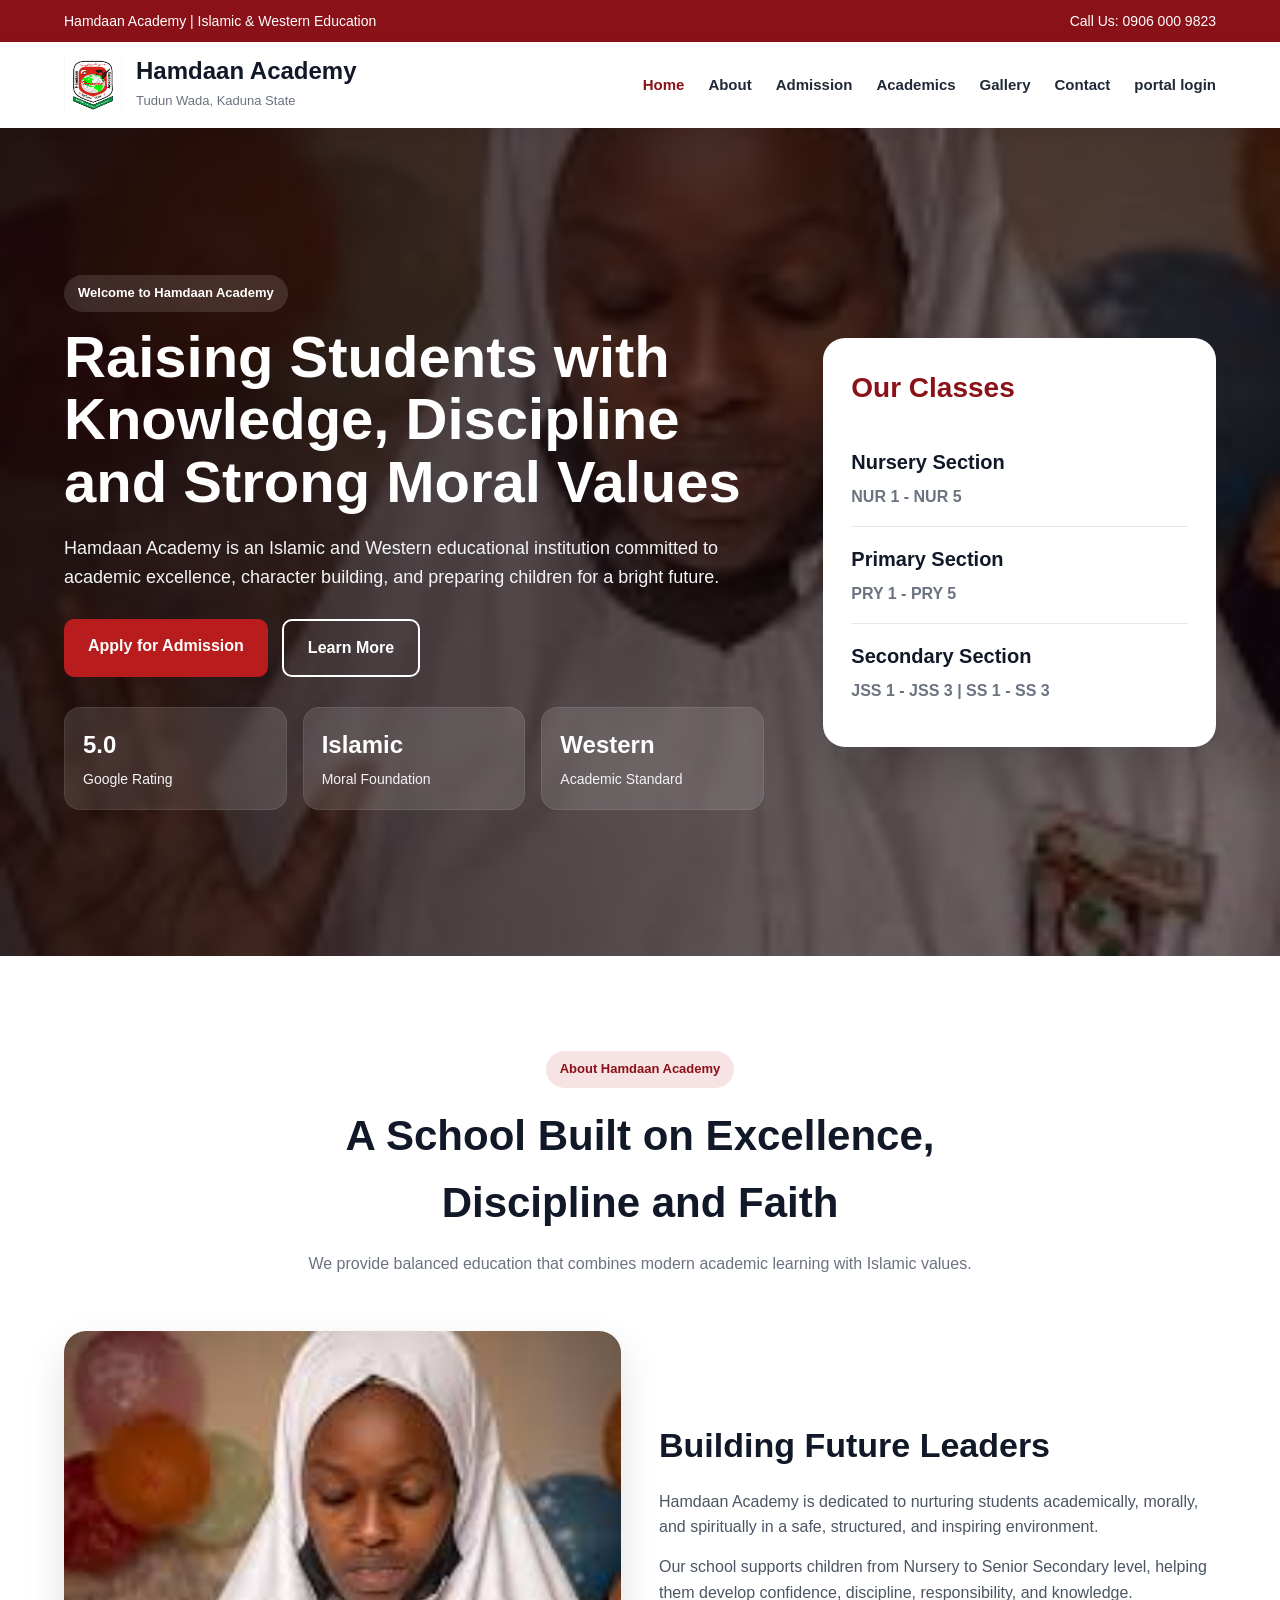
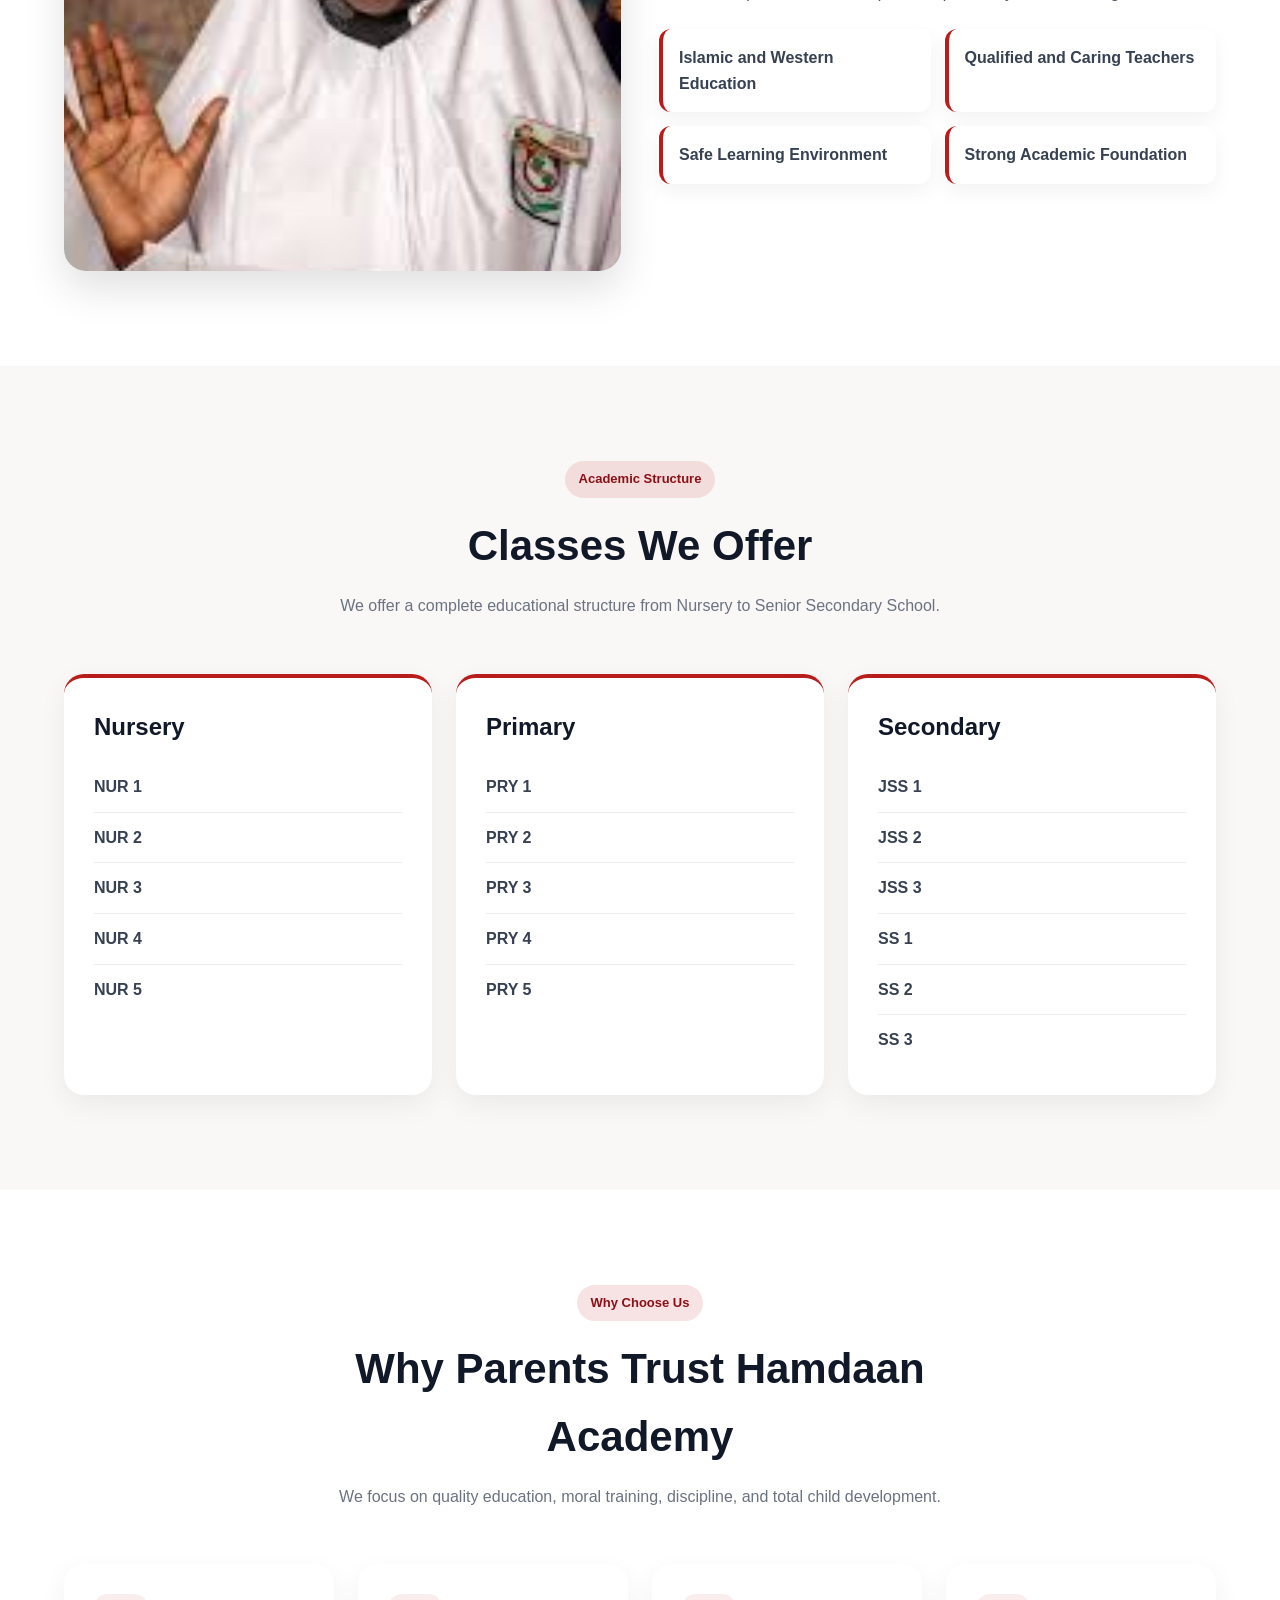
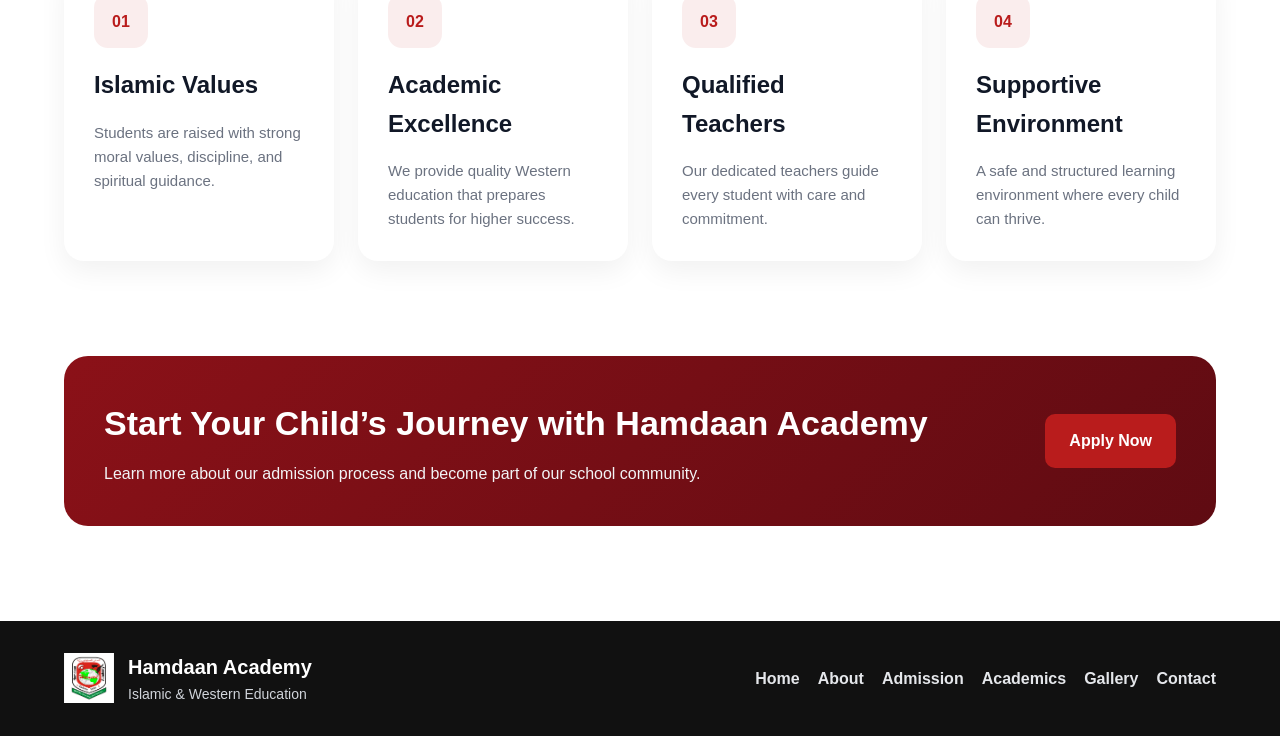
==== commit 18cc8d9f: "Update index.html" ====
--- a/index.html
+++ b/index.html
@@ -32,6 +32,7 @@
         <a href="academics.html">Academics</a>
         <a href="gallery.html">Gallery</a>
         <a href="contact.html">Contact</a>
+        <a href="login.html">portal login</a>
       </nav>
 
       <div class="menu-btn" onclick="toggleMenu()">☰</div>
@@ -44,6 +45,7 @@
       <a href="academics.html">Academics</a>
       <a href="gallery.html">Gallery</a>
       <a href="contact.html">Contact</a>
+      <a href="login.html">portal login</a>
     </div>
   </header>
 
--- a/style.css
+++ b/style.css
@@ -1413,3 +1413,278 @@
     align-items: flex-start;
   }
 }
+
+/* LOGIN PAGE */
+.login-page {
+  position: relative;
+  min-height: 100vh;
+  background: url("Hamdaan baground.jpg") center center/cover no-repeat;
+  display: flex;
+  align-items: center;
+  padding: 80px 0;
+}
+
+.login-overlay,
+.portal-page-overlay {
+  position: absolute;
+  inset: 0;
+  background: linear-gradient(to right, rgba(18, 8, 10, 0.88), rgba(18, 8, 10, 0.62));
+}
+
+.login-wrapper {
+  position: relative;
+  z-index: 2;
+  display: grid;
+  grid-template-columns: 1fr 1fr;
+  gap: 34px;
+  align-items: center;
+}
+
+.login-info-card {
+  color: white;
+}
+
+.portal-badge {
+  display: inline-block;
+  padding: 8px 14px;
+  border-radius: 40px;
+  background: rgba(255, 255, 255, 0.12);
+  color: white;
+  font-size: 13px;
+  font-weight: 700;
+  margin-bottom: 14px;
+}
+
+.white-badge {
+  background: rgba(255, 255, 255, 0.12);
+  color: white;
+}
+
+.login-info-card h2 {
+  font-size: 52px;
+  line-height: 1.1;
+  margin-bottom: 16px;
+}
+
+.login-info-card p {
+  font-size: 17px;
+  color: #f3f4f6;
+  max-width: 560px;
+  margin-bottom: 24px;
+}
+
+.portal-points {
+  display: grid;
+  gap: 14px;
+  max-width: 520px;
+}
+
+.portal-point {
+  background: rgba(255, 255, 255, 0.12);
+  border: 1px solid rgba(255,255,255,0.08);
+  padding: 16px 18px;
+  border-radius: 14px;
+  font-weight: 600;
+}
+
+.login-form-card {
+  background: white;
+  border-radius: 24px;
+  padding: 34px;
+  box-shadow: 0 20px 45px rgba(0, 0, 0, 0.18);
+}
+
+.login-logo-box {
+  text-align: center;
+  margin-bottom: 24px;
+}
+
+.login-logo-box img {
+  width: 74px;
+  height: 74px;
+  object-fit: contain;
+  margin: 0 auto 14px;
+}
+
+.login-logo-box h3 {
+  font-size: 30px;
+  color: #111827;
+  margin-bottom: 6px;
+}
+
+.login-logo-box p {
+  color: #6b7280;
+  font-size: 15px;
+}
+
+.form-group {
+  margin-bottom: 16px;
+}
+
+.form-group label {
+  display: block;
+  font-size: 14px;
+  font-weight: 700;
+  margin-bottom: 8px;
+  color: #374151;
+}
+
+.form-group input,
+.form-group select {
+  width: 100%;
+  padding: 15px 16px;
+  border: 1px solid #d7dce2;
+  border-radius: 10px;
+  outline: none;
+  font-size: 15px;
+  background: #fff;
+}
+
+.login-btn {
+  width: 100%;
+  border: none;
+  background: #b91c1c;
+  color: white;
+  padding: 15px;
+  border-radius: 10px;
+  font-size: 15px;
+  font-weight: 700;
+  cursor: pointer;
+  margin-top: 8px;
+}
+
+.login-btn:hover {
+  background: #991b1b;
+}
+
+.portal-note {
+  margin-top: 18px;
+  text-align: center;
+  color: #6b7280;
+  font-size: 14px;
+}
+
+/* PORTAL PAGE */
+.portal-page-banner {
+  position: relative;
+  min-height: 380px;
+  background: url("Hamdaan baground.jpg") center center/cover no-repeat;
+  display: flex;
+  align-items: center;
+}
+
+.portal-page-content {
+  position: relative;
+  z-index: 2;
+  color: white;
+  text-align: center;
+  padding: 80px 0;
+}
+
+.portal-page-content h2 {
+  font-size: 52px;
+  margin-bottom: 14px;
+}
+
+.portal-page-content p {
+  font-size: 18px;
+  color: #f3f4f6;
+  max-width: 760px;
+  margin: auto;
+}
+
+.portal-grid {
+  display: grid;
+  grid-template-columns: repeat(4, 1fr);
+  gap: 24px;
+}
+
+.portal-card {
+  background: white;
+  border-radius: 22px;
+  padding: 30px 24px;
+  box-shadow: 0 10px 28px rgba(0, 0, 0, 0.06);
+  text-align: center;
+  transition: 0.3s;
+}
+
+.portal-card:hover {
+  transform: translateY(-6px);
+}
+
+.portal-icon {
+  width: 64px;
+  height: 64px;
+  border-radius: 16px;
+  background: rgba(185, 28, 28, 0.08);
+  color: #b91c1c;
+  display: flex;
+  align-items: center;
+  justify-content: center;
+  font-size: 24px;
+  font-weight: 800;
+  margin: 0 auto 18px;
+}
+
+.portal-card h3 {
+  font-size: 24px;
+  color: #111827;
+  margin-bottom: 12px;
+}
+
+.portal-card p {
+  color: #6b7280;
+  font-size: 15px;
+  margin-bottom: 20px;
+}
+
+.portal-link-btn {
+  display: inline-block;
+  background: #b91c1c;
+  color: white;
+  padding: 13px 20px;
+  border-radius: 10px;
+  font-weight: 700;
+}
+
+.portal-link-btn:hover {
+  background: #991b1b;
+}
+
+/* RESPONSIVE ADDITIONS */
+@media (max-width: 1100px) {
+  .login-wrapper,
+  .portal-grid {
+    grid-template-columns: 1fr 1fr;
+  }
+
+  .login-info-card h2,
+  .portal-page-content h2 {
+    font-size: 42px;
+  }
+}
+
+@media (max-width: 768px) {
+  .login-wrapper,
+  .portal-grid {
+    grid-template-columns: 1fr;
+  }
+
+  .login-page {
+    padding: 60px 0;
+  }
+
+  .login-info-card h2,
+  .portal-page-content h2 {
+    font-size: 32px;
+  }
+
+  .login-info-card p,
+  .portal-page-content p {
+    font-size: 16px;
+  }
+
+  .login-form-card {
+    padding: 24px;
+  }
+}
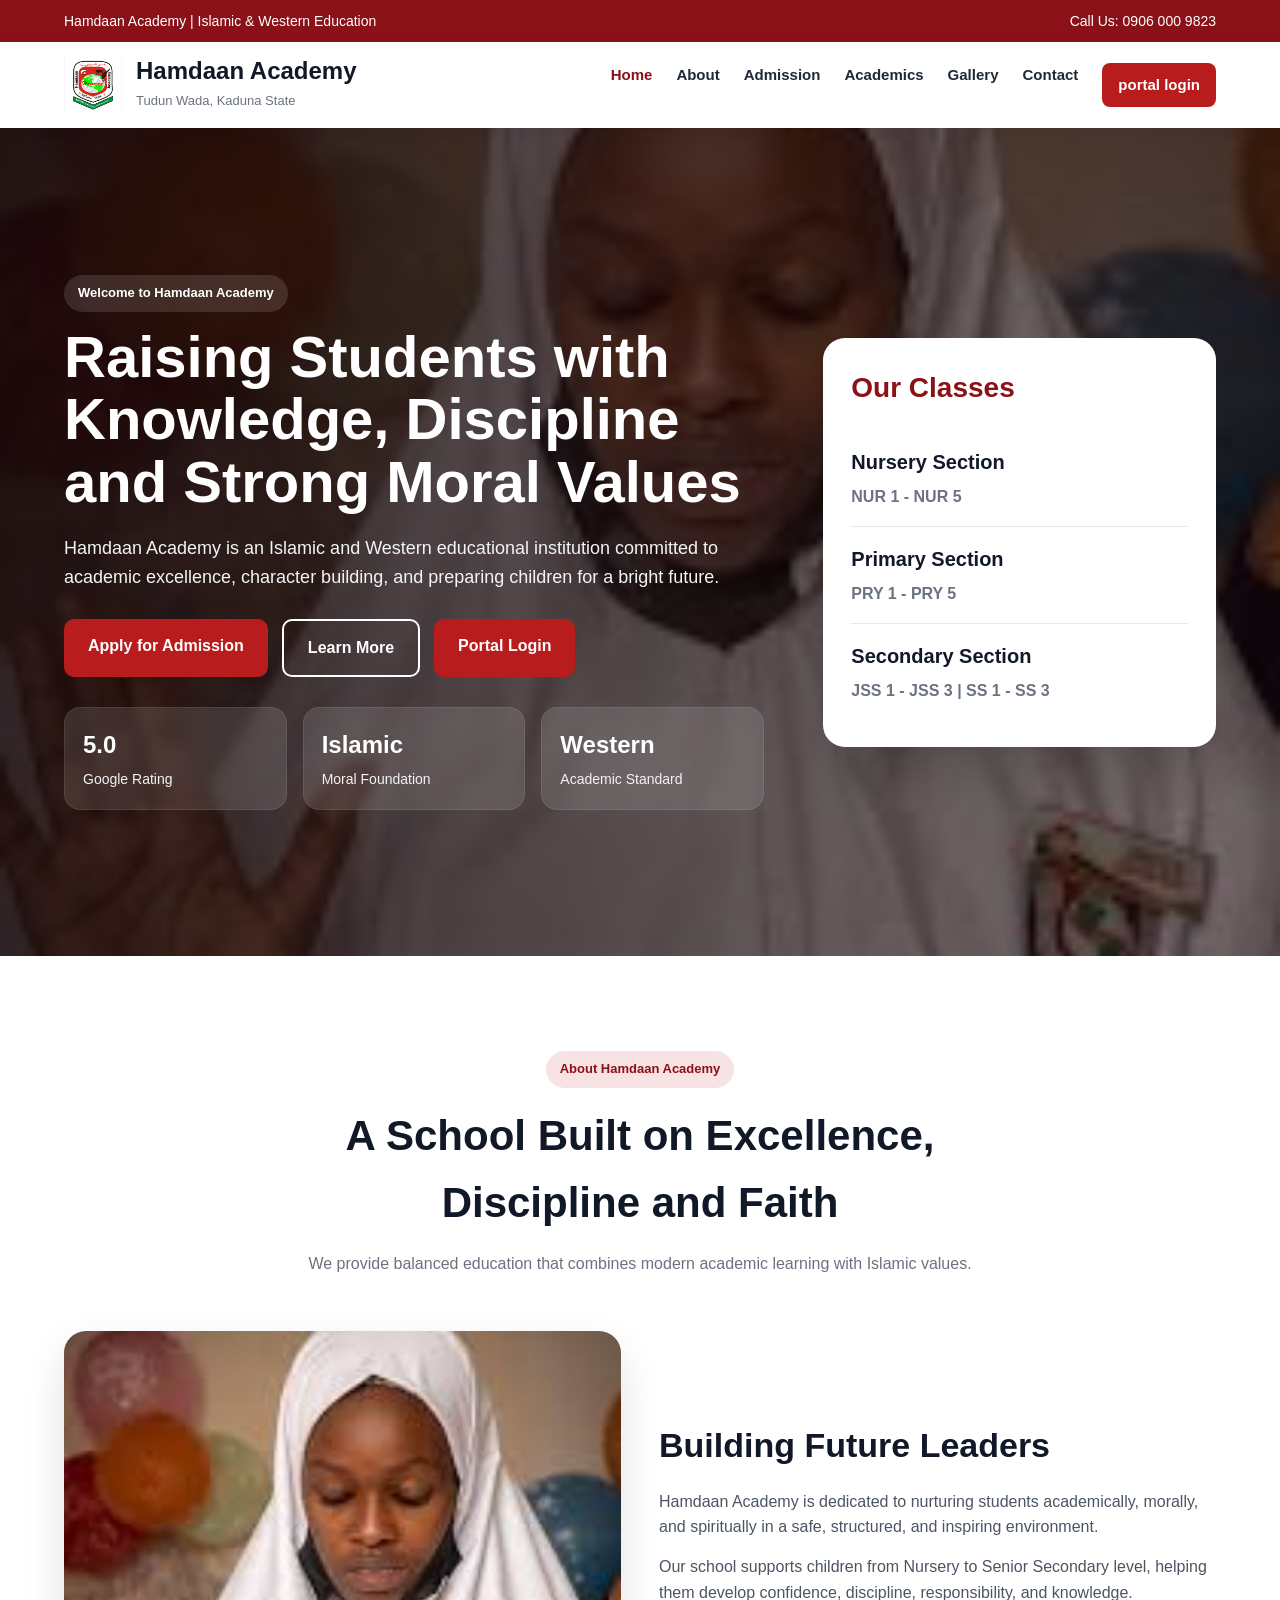
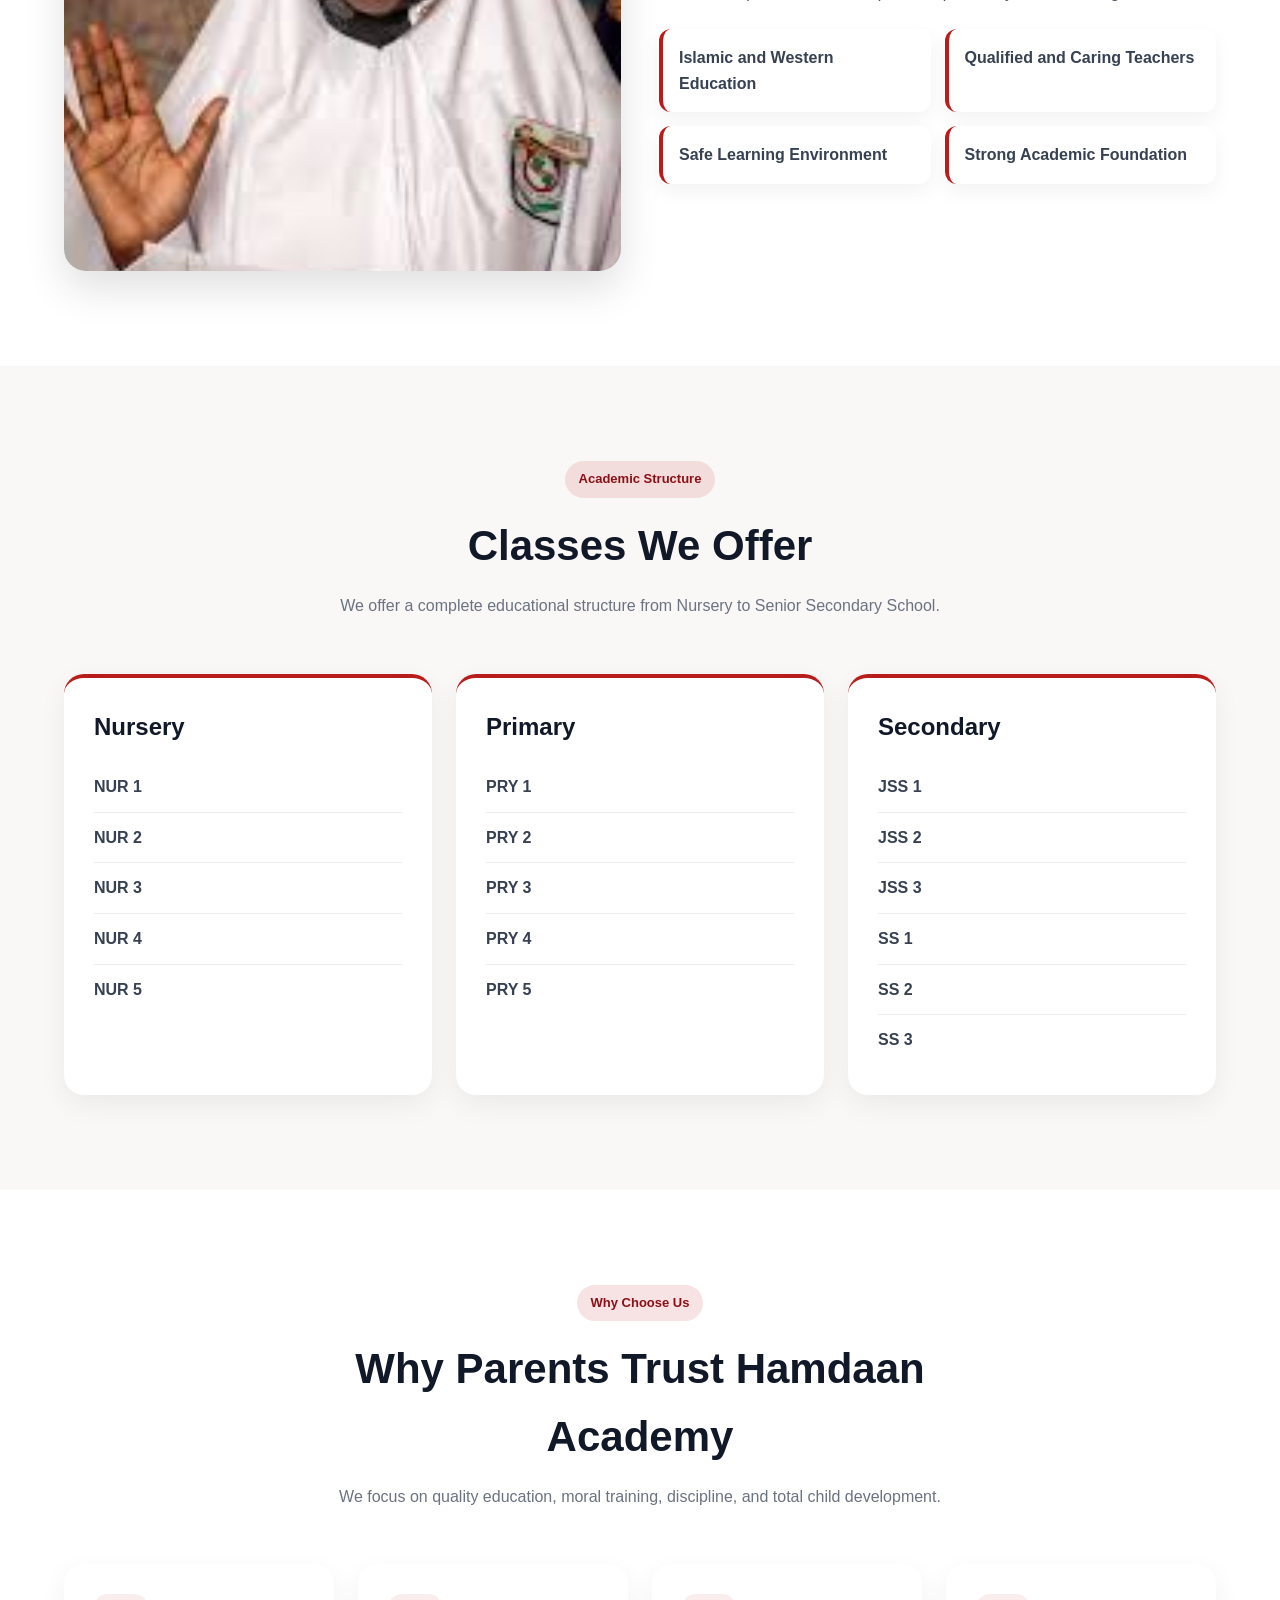
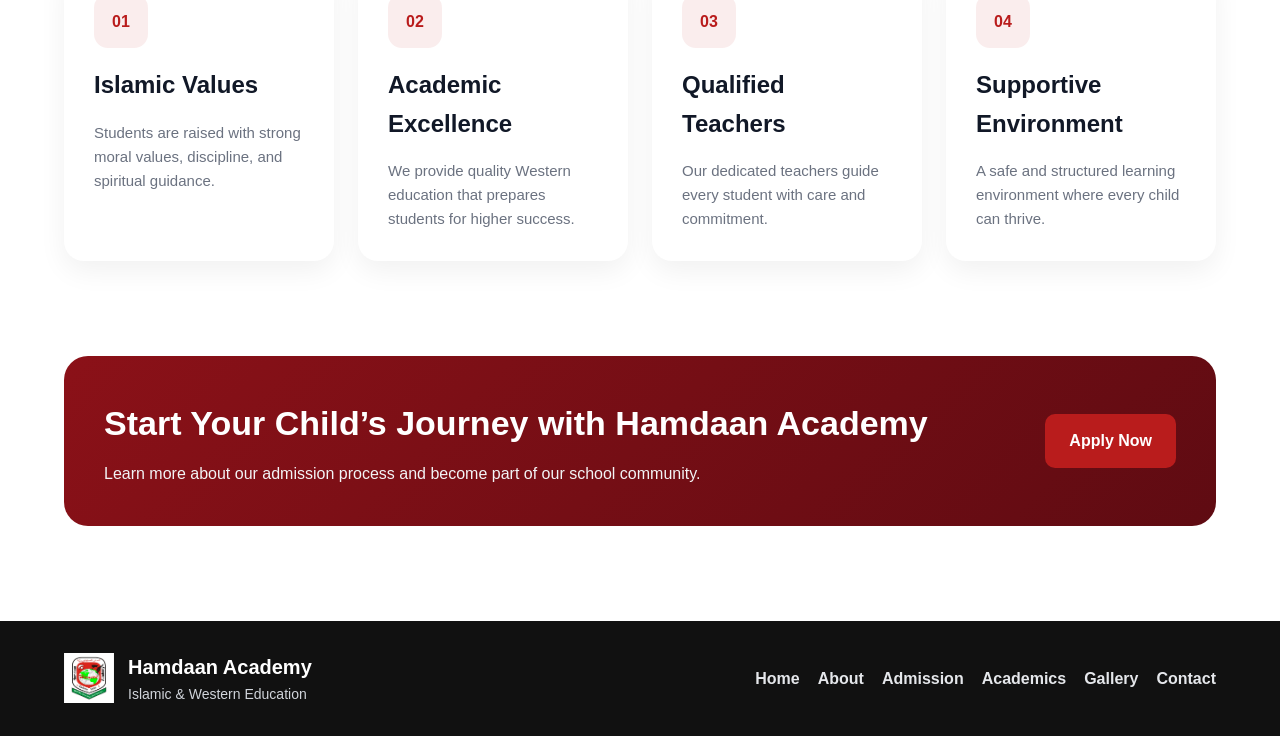
==== commit 5e362bb6: "Update index.html" ====
--- a/index.html
+++ b/index.html
@@ -64,6 +64,7 @@
         <div class="hero-buttons">
           <a href="admission.html" class="btn btn-primary">Apply for Admission</a>
           <a href="about.html" class="btn btn-secondary">Learn More</a>
+          <a href="login.html" class="btn btn-primary">Portal Login</a>
         </div>
 
         <div class="hero-stats">
--- a/style.css
+++ b/style.css
@@ -1688,3 +1688,15 @@
     padding: 24px;
   }
 }
+
+.nav-links a:last-child {
+  background: #b91c1c;
+  color: white;
+  padding: 10px 16px;
+  border-radius: 8px;
+}
+
+.nav-links a:last-child:hover {
+  background: #991b1b;
+  color: white;
+}
